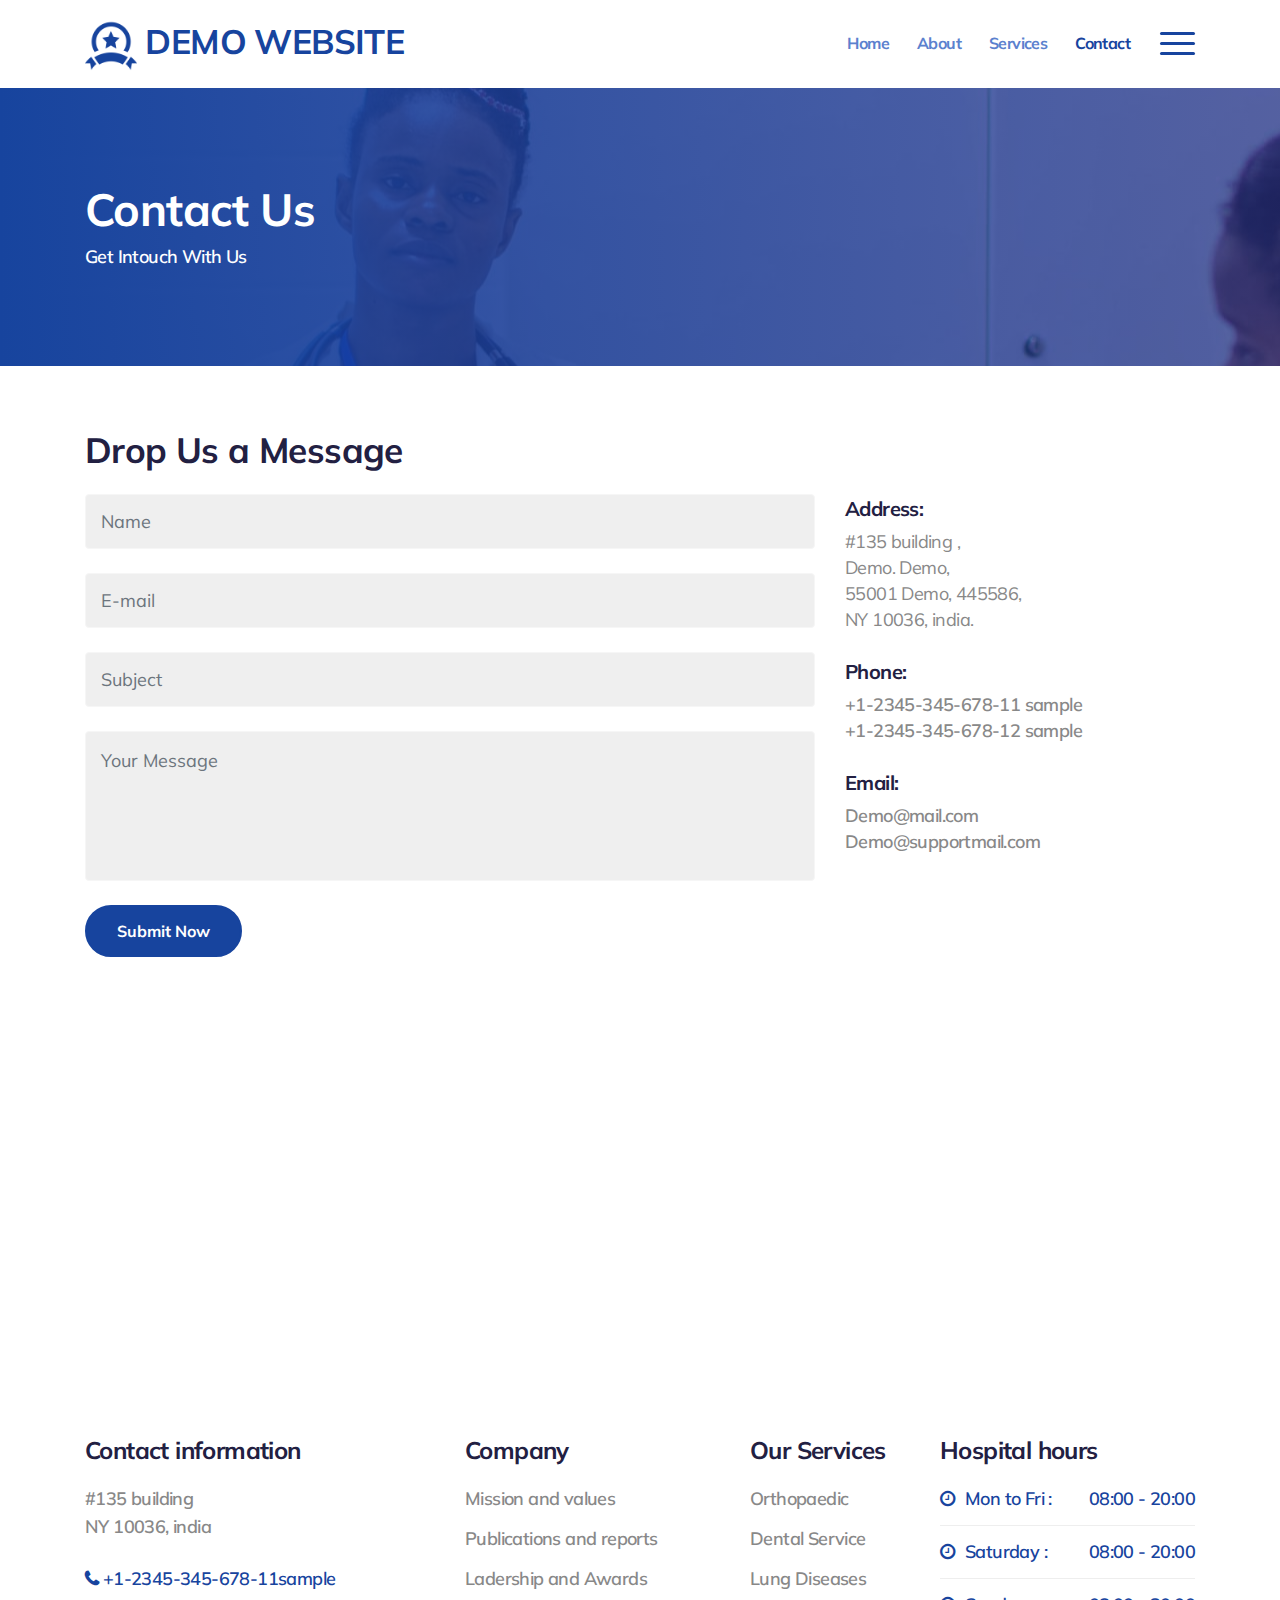
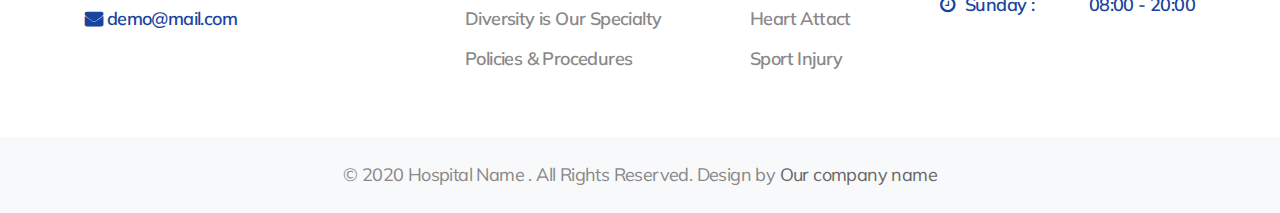
==== contact.html @ 4cc4cac2 "first commit" ====
<!--
Techzniczone-Demo
-->
<!doctype html>
<html lang="en">

<head>
  <!-- Required meta tags -->
  <meta charset="utf-8">
  <meta name="viewport" content="width=device-width, initial-scale=1, shrink-to-fit=no">

  <title>-Demo</title>

  <link href="https://fonts.googleapis.com/css?family=Muli:400,600,700&display=swap" rel="stylesheet">

  <!-- Template CSS -->
  <link rel="stylesheet" href="assets/css/style-starter.css">
</head>

<body>
  <section class="w3l-bootstrap-header">
    <nav class="navbar navbar-expand-md navbar-light py-3">
      <div class="container">
        <a class="navbar-brand" href="index.html"><img src="assets/images/award.png" class="img-fluid" width="52px">
          DEMO WEBSITE</a>
        <!-- if logo is image enable this   
    <a class="navbar-brand" href="#index.html">
        <img src="image-path" alt="Your logo" title="Your logo" style="height:35px;" />
    </a> -->
        <button class="navbar-toggler" type="button" data-toggle="collapse" data-target="#navbarSupportedContent"
          aria-controls="navbarSupportedContent" aria-expanded="false" aria-label="Toggle navigation">
          Menu
        </button>

        <div class="collapse navbar-collapse" id="navbarSupportedContent">
          <ul class="navbar-nav ml-auto">
            <li class="nav-item">
              <a class="nav-link" href="index.html">Home</a>
            </li>
            <li class="nav-item">
              <a class="nav-link" href="about.html">About</a>
            </li>
            <li class="nav-item">
              <a class="nav-link" href="services.html">Services</a>
            </li>
            <li class="nav-item active">
              <a class="nav-link" href="contact.html">Contact</a>
            </li>
          </ul>
        </div>
        <a href="#domain" class="domain ml-3" data-toggle="modal" data-target="#DomainModal">
          <div class="hamburger1">
            <div></div>
            <div></div>
            <div></div>
          </div>
        </a>
      </div>
    </nav>
  </section>


  <!-- Domain Modal -->
  <div class="modal right fade" id="DomainModal" tabindex="-1" role="dialog" aria-labelledby="DomainModalLabel2">
    <div class="modal-dialog" role="document">
      <div class="modal-content">

        <button type="button" class="close" data-dismiss="modal" aria-label="Close"><span
            aria-hidden="true">&times;</span></button>

        <div class="modal-body">
          <div class="modal__content">
            <h2 class="logo"><img src="assets/images/award.png" class="img-fluid"> Techzniczone</h2>
            <!-- if logo is image enable this   
          <h2 class="logo">
            <img src="image-path" alt="Your logo" title="Your logo" style="height:35px;" />
          </h2> -->
            <p class="mt-md-3 mt-2"> demo text Lorem ipsum dolor sit amet, elit. Eos expedita ipsam at
              fugiat
              ab.
            </p>
            <div class="widget-menu-items mt-sm-5 mt-4">
              <h5 class="widget-title">Menu Items</h5>
              <nav class="navbar p-0">
                <ul class="navbar-nav">
                  <li class="nav-item">
                    <a class="nav-link" href="index.html">Home</a>
                  </li>
                  <li class="nav-item">
                    <a class="nav-link" href="about.html">About</a>
                  </li>
                  <li class="nav-item">
                    <a class="nav-link" href="services.html">Services</a>
                  </li>
                  <li class="nav-item active">
                    <a class="nav-link" href="contact.html">Contact</a>
                  </li>
                </ul>
              </nav>
            </div>
            <div class="widget-social-icons mt-sm-5 mt-4">
              <h5 class="widget-title">Contact Us</h5>
              <ul class="icon-rounded address">
                <li>
                  <p> #135 building <br>NY 10036, banglore, india</p>
                </li>
                <li class="mt-3">
                  <p><span class="fa fa-phone"></span> <a href="tel:+404-11-22-89">+1-2345-345-678-11 sample</a></p>
                </li>
                <li class="mt-2">
                  <p><span class="fa fa-envelope"></span> <a href="mailto:medpillhospital@mail.com">Demo@mail.com</a>
                  </p>
                </li>
                <li class="top_li1 mt-2">
                  <p><span class="fa fa-clock-o"></span> <a href="mailto:medpillhospital@mail.com">Mon - Sun 09:00 -
                      21:00
                    </a></p>
                </li>
              </ul>
            </div>
            <div class="widget-social-icons mt-sm-5 mt-4">
              <h5 class="widget-title">Follow Us</h5>
              <ul class="icon-rounded">
                <li><a class="social-link twitter" href="#url" target="_blank"><i class="fa fa-twitter"></i></a></li>
                <li><a class="social-link linkedin" href="#url" target="_blank"><i class="fa fa-linkedin"></i></a></li>
                <li><a class="social-link tumblr" href="#url" target="_blank"><i class="fa fa-tumblr"></i></a></li>
              </ul>
            </div>


          </div>
        </div>
      </div>
      <!-- //modal-content -->
    </div>
    <!-- //modal-dialog -->
  </div>
  <!-- //Domain modal -->
  <section class="w3l-about-breadcrumb">
    <div class="breadcrumb-bg breadcrumb-bg-contact py-5">
      <div class="container py-lg-5 py-md-3">
        <h2>Contact Us</h2>
        <p>Get Intouch with us</p>
      </div>
    </div>
  </section>
  <!-- Contact section -->
  <section class="w3l-contact py-5" id="contact">
    <div class="container py-lg-3">
      <h3 class="title mb-4">Drop Us a Message</h3>
      <div class="row">
        <div class="col-md-8 contact-form">
          <form action="https://sendmail.w3layouts.com/submitForm" method="post">
            <input type="text" class="form-control" name="w3lName" placeholder="Name" /><br />
            <input type="email" class="form-control" name="w3lSender" placeholder="E-mail" /><br />
            <input type="text" class="form-control" name="w3lSubject" placeholder="Subject" /><br />
            <textarea class="form-control" name="w3lMessage" placeholder="Your Message"
              style="height:150px;"></textarea><br />
            <div class="">
              <button class="btn btn-primary btn-style" type="submit">Submit now</button>
            </div>
          </form>
        </div>
        <div class="col-md-4 mt-md-0 mt-5 w3-contact-address">
          <b>Address:</b>
          <p>#135 building ,</p>
          <p>Demo. Demo,</p>
          <p>55001 Demo, 445586,</p>
          <p>NY 10036, india.</p>
          <br />
          <b>Phone:</b>
          <p><a href="tel: +1-2345-345-678-11"> +1-2345-345-678-11 sample</a></p>
          <p><a href="tel:+ +1-2345-345-678-12"> +1-2345-345-678-12 sample</a></p>
          <br />
          <b>Email:</b>
          <p><a href="mailto:medpillhospital@mail.com">Demo@mail.com</a></p>
          <p><a href="mailto:medpill@supportmail.com">Demo@supportmail.com</a></p>
        </div>
      </div>
    </div>
  </section>
  <!-- //Contact section -->

  <!-- map -->
  <div class="map">
    <iframe
      src="https://www.google.com/maps/embed?pb=!1m18!1m12!1m3!1d497698.6600798865!2d77.35073573336324!3d12.954517008640543!2m3!1f0!2f0!3f0!3m2!1i1024!2i768!4f13.1!3m3!1m2!1s0x3bae1670c9b44e6d%3A0xf8dfc3e8517e4fe0!2sBengaluru%2C%20Karnataka!5e0!3m2!1sen!2sin!4v1625368508236!5m2!1sen!2sin"
      frameborder="0" style="border:0;" allowfullscreen=""></iframe>
  </div>
  <!-- //map -->
  <!-- footer-28 block -->
  <section class="w3l-medpill-footer ">
    <footer class="footer-28">
      <div class="footer-bg-layer">
        <div class="container py-lg-3">
          <div class="row footer-top-28">
            <div class="col-lg-4 col-md-6 col-sm-7 footer-list-28 mt-sm-5 mt-4">
              <h6 class="footer-title-28">Contact information</h6>
              <ul class="address">
                <li>
                  <p> #135 building <br>NY 10036, india</p>
                </li>
                <li class="mt-4">
                  <p><span class="fa fa-phone"></span> <a href="tel:+404-11-22-89">+1-2345-345-678-11sample</a></p>
                </li>
                <li>
                  <p><span class="fa fa-envelope"></span> <a href="mailto:medpillhospital@mail.com">demo@mail.com</a>
                  </p>
                </li>
              </ul>
            </div>
            <div class="col-lg-3 col-md-6 col-sm-5 footer-list-28 mt-sm-5 mt-4">
              <h6 class="footer-title-28">Company</h6>
              <ul>
                <li><a href="#url">Mission and values</a></li>
                <li><a href="#url">Publications and reports</a></li>
                <li><a href="#url">Ladership and Awards</a></li>
                <li><a href="#url">Diversity is Our Specialty</a></li>
                <li><a href="#url">Policies & Procedures</a></li>
              </ul>
            </div>
            <div class="col-lg-2 col-md-6 col-sm-4 footer-list-28 mt-sm-5 mt-4">
              <h6 class="footer-title-28">Our Services</h6>
              <ul>
                <li><a href="#url">Orthopaedic</a></li>
                <li><a href="#url">Dental Service</a></li>
                <li><a href="#url">Lung Diseases</a></li>
                <li><a href="#url">Heart Attact</a></li>
                <li><a href="#url">Sport Injury</a></li>
              </ul>
            </div>
            <div class="col-lg-3 col-md-6 col-sm-8 footer-list-28 mt-sm-5 mt-4">
              <h6 class="footer-title-28">Hospital hours</h6>
              <ul class="timing mb-lg-4">
                <li><a href="#URL"><span class="fa fa-clock-o"></span>Mon to Fri : <span>08:00 - 20:00</span></a></li>
                <li><a href="#URL"><span class="fa fa-clock-o"></span>Saturday : <span>08:00 - 20:00</span></a></li>
                <li><a href="#URL"><span class="fa fa-clock-o"></span>Sunday : <span>08:00 - 20:00</span></a></li>
              </ul>
            </div>
          </div>
        </div>
      </div>
      <div class="midd-footer-28 align-center py-lg-4 py-3 mt-md-5 mt-3">
        <div class="container">
          <p class="copy-footer-28 text-center"> &copy; 2020 Hospital Name . All Rights Reserved. Design by <a
              href="https://w3layouts.com/">Our company name</a></p>
        </div>
      </div>
      </div>
    </footer>

    <!-- move top -->
    <button onclick="topFunction()" id="movetop" title="Go to top">
      &#10548;
    </button>
    <script>
      // When the user scrolls down 20px from the top of the document, show the button
      window.onscroll = function () {
        scrollFunction()
      };

      function scrollFunction() {
        if (document.body.scrollTop > 20 || document.documentElement.scrollTop > 20) {
          document.getElementById("movetop").style.display = "block";
        } else {
          document.getElementById("movetop").style.display = "none";
        }
      }

      // When the user clicks on the button, scroll to the top of the document
      function topFunction() {
        document.body.scrollTop = 0;
        document.documentElement.scrollTop = 0;
      }
    </script>
    <!-- /move top -->

    <script src="assets/js/jquery-3.3.1.min.js"></script>

    <script src="assets/js/green-audio-player.js"></script>

    <script>
      document.addEventListener('DOMContentLoaded', function () {
        new GreenAudioPlayer('.ready-player-1', { stopOthersOnPlay: true });
      });
    </script>

    <!-- video popup -->
    <script>
      $('#notify').change(function () {
        if ($('#notify').is("Active")) {
          $('body').css('overflow', 'hidden');
        } else {
          $('body').css('overflow', 'auto');
        }
      });
    </script>
    <!-- //video popup -->

    <script src="assets/js/owl.carousel.js"></script>
    <!-- script for banner slider-->
    <script>
      $(document).ready(function () {
        $('.owl-one').owlCarousel({
          loop: true,
          margin: 0,
          nav: false,
          responsiveClass: true,
          autoplay: false,
          autoplayTimeout: 5000,
          autoplaySpeed: 1000,
          autoplayHoverPause: false,
          responsive: {
            0: {
              items: 1,
              nav: false
            },
            480: {
              items: 1,
              nav: false
            },
            667: {
              items: 1,
              nav: true
            },
            1000: {
              items: 1,
              nav: true
            }
          }
        })
      })
    </script>
    <!-- //script -->

    <!-- disable body scroll which navbar is in active -->
    <script>
      $(function () {
        $('.navbar-toggler').click(function () {
          $('body').toggleClass('noscroll');
        })
      });
    </script>
    <!-- disable body scroll which navbar is in active -->

    <script src="assets/js/bootstrap.min.js"></script>

</body>

</html>
---- assets/css/style-starter.css ----
@charset "UTF-8";
/*--
techzniczone-demo
--*/
/*!
 * Bootstrap v4.4.1 (https://getbootstrap.com/)
 * Copyright 2011-2019 The Bootstrap Authors
 * Copyright 2011-2019 Twitter, Inc.
 * Licensed under MIT (https://github.com/twbs/bootstrap/blob/master/LICENSE)
 */
:root {
  --blue: #007bff;
  --indigo: #6610f2;
  --purple: #6f42c1;
  --pink: #e83e8c;
  --red: #dc3545;
  --orange: #fd7e14;
  --yellow: #ffc107;
  --green: #28a745;
  --teal: #20c997;
  --cyan: #17a2b8;
  --white: #fff;
  --gray: #6c757d;
  --gray-dark: #343a40;
  --primary: #17449e;
  --secondary: #fff;
  --success: #28a745;
  --info: #17a2b8;
  --warning: #ffc107;
  --danger: #dc3545;
  --light: #f8f9fa;
  --dark: #343a40;
  --breakpoint-xs: 0;
  --breakpoint-sm: 576px;
  --breakpoint-md: 768px;
  --breakpoint-lg: 992px;
  --breakpoint-xl: 1200px;
  --font-family-sans-serif: -apple-system, BlinkMacSystemFont, "Segoe UI", Roboto, "Helvetica Neue", Arial, "Noto Sans", sans-serif, "Apple Color Emoji", "Segoe UI Emoji", "Segoe UI Symbol", "Noto Color Emoji";
  --font-family-monospace: SFMono-Regular, Menlo, Monaco, Consolas, "Liberation Mono", "Courier New", monospace; }

*,
*::before,
*::after {
  box-sizing: border-box; }

html {
  font-family: sans-serif;
  line-height: 1.15;
  -webkit-text-size-adjust: 100%;
  -webkit-tap-highlight-color: rgba(0, 0, 0, 0); }

article, aside, figcaption, figure, footer, header, hgroup, main, nav, section {
  display: block; }

body {
  margin: 0;
  font-family: -apple-system, BlinkMacSystemFont, "Segoe UI", Roboto, "Helvetica Neue", Arial, "Noto Sans", sans-serif, "Apple Color Emoji", "Segoe UI Emoji", "Segoe UI Symbol", "Noto Color Emoji";
  font-size: 1rem;
  font-weight: 400;
  line-height: 1.5;
  color: #212529;
  text-align: left;
  background-color: #fff; }

[tabindex="-1"]:focus:not(:focus-visible) {
  outline: 0 !important; }

hr {
  box-sizing: content-box;
  height: 0;
  overflow: visible; }

h1, h2, h3, h4, h5, h6 {
  margin-top: 0;
  margin-bottom: 0.5rem; }

p {
  margin-top: 0;
  margin-bottom: 1rem; }

abbr[title],
abbr[data-original-title] {
  text-decoration: underline;
  -webkit-text-decoration: underline dotted;
          text-decoration: underline dotted;
  cursor: help;
  border-bottom: 0;
  -webkit-text-decoration-skip-ink: none;
          text-decoration-skip-ink: none; }

address {
  margin-bottom: 1rem;
  font-style: normal;
  line-height: inherit; }

ol,
ul,
dl {
  margin-top: 0;
  margin-bottom: 1rem; }

ol ol,
ul ul,
ol ul,
ul ol {
  margin-bottom: 0; }

dt {
  font-weight: 700; }

dd {
  margin-bottom: .5rem;
  margin-left: 0; }

blockquote {
  margin: 0 0 1rem; }

b,
strong {
  font-weight: bolder; }

small {
  font-size: 80%; }

sub,
sup {
  position: relative;
  font-size: 75%;
  line-height: 0;
  vertical-align: baseline; }

sub {
  bottom: -.25em; }

sup {
  top: -.5em; }

a {
  color: #17449e;
  text-decoration: none;
  background-color: transparent; }
  a:hover {
    color: #0d275b;
    text-decoration: underline; }

a:not([href]) {
  color: inherit;
  text-decoration: none; }
  a:not([href]):hover {
    color: inherit;
    text-decoration: none; }

pre,
code,
kbd,
samp {
  font-family: SFMono-Regular, Menlo, Monaco, Consolas, "Liberation Mono", "Courier New", monospace;
  font-size: 1em; }

pre {
  margin-top: 0;
  margin-bottom: 1rem;
  overflow: auto; }

figure {
  margin: 0 0 1rem; }

img {
  vertical-align: middle;
  border-style: none; }

svg {
  overflow: hidden;
  vertical-align: middle; }

table {
  border-collapse: collapse; }

caption {
  padding-top: 0.75rem;
  padding-bottom: 0.75rem;
  color: #6c757d;
  text-align: left;
  caption-side: bottom; }

th {
  text-align: inherit; }

label {
  display: inline-block;
  margin-bottom: 0.5rem; }

button {
  border-radius: 0; }

button:focus {
  outline: 1px dotted;
  outline: 5px auto -webkit-focus-ring-color; }

input,
button,
select,
optgroup,
textarea {
  margin: 0;
  font-family: inherit;
  font-size: inherit;
  line-height: inherit; }

button,
input {
  overflow: visible; }

button,
select {
  text-transform: none; }

select {
  word-wrap: normal; }

button,
[type="button"],
[type="reset"],
[type="submit"] {
  -webkit-appearance: button; }

button:not(:disabled),
[type="button"]:not(:disabled),
[type="reset"]:not(:disabled),
[type="submit"]:not(:disabled) {
  cursor: pointer; }

button::-moz-focus-inner,
[type="button"]::-moz-focus-inner,
[type="reset"]::-moz-focus-inner,
[type="submit"]::-moz-focus-inner {
  padding: 0;
  border-style: none; }

input[type="radio"],
input[type="checkbox"] {
  box-sizing: border-box;
  padding: 0; }

input[type="date"],
input[type="time"],
input[type="datetime-local"],
input[type="month"] {
  -webkit-appearance: listbox; }

textarea {
  overflow: auto;
  resize: vertical; }

fieldset {
  min-width: 0;
  padding: 0;
  margin: 0;
  border: 0; }

legend {
  display: block;
  width: 100%;
  max-width: 100%;
  padding: 0;
  margin-bottom: .5rem;
  font-size: 1.5rem;
  line-height: inherit;
  color: inherit;
  white-space: normal; }
  @media (max-width: 1200px) {
    legend {
      font-size: calc(1.275rem + 0.3vw) ; } }

progress {
  vertical-align: baseline; }

[type="number"]::-webkit-inner-spin-button,
[type="number"]::-webkit-outer-spin-button {
  height: auto; }

[type="search"] {
  outline-offset: -2px;
  -webkit-appearance: none; }

[type="search"]::-webkit-search-decoration {
  -webkit-appearance: none; }

::-webkit-file-upload-button {
  font: inherit;
  -webkit-appearance: button; }

output {
  display: inline-block; }

summary {
  display: list-item;
  cursor: pointer; }

template {
  display: none; }

[hidden] {
  display: none !important; }

h1, h2, h3, h4, h5, h6,
.h1, .h2, .h3, .h4, .h5, .h6 {
  margin-bottom: 0.5rem;
  font-weight: 500;
  line-height: 1.2; }

h1, .h1 {
  font-size: 2.5rem; }
  @media (max-width: 1200px) {
    h1, .h1 {
      font-size: calc(1.375rem + 1.5vw) ; } }

h2, .h2 {
  font-size: 2rem; }
  @media (max-width: 1200px) {
    h2, .h2 {
      font-size: calc(1.325rem + 0.9vw) ; } }

h3, .h3 {
  font-size: 1.75rem; }
  @media (max-width: 1200px) {
    h3, .h3 {
      font-size: calc(1.3rem + 0.6vw) ; } }

h4, .h4 {
  font-size: 1.5rem; }
  @media (max-width: 1200px) {
    h4, .h4 {
      font-size: calc(1.275rem + 0.3vw) ; } }

h5, .h5 {
  font-size: 1.25rem; }

h6, .h6 {
  font-size: 1rem; }

.lead {
  font-size: 1.25rem;
  font-weight: 300; }

.display-1 {
  font-size: 6rem;
  font-weight: 300;
  line-height: 1.2; }
  @media (max-width: 1200px) {
    .display-1 {
      font-size: calc(1.725rem + 5.7vw) ; } }

.display-2 {
  font-size: 5.5rem;
  font-weight: 300;
  line-height: 1.2; }
  @media (max-width: 1200px) {
    .display-2 {
      font-size: calc(1.675rem + 5.1vw) ; } }

.display-3 {
  font-size: 4.5rem;
  font-weight: 300;
  line-height: 1.2; }
  @media (max-width: 1200px) {
    .display-3 {
      font-size: calc(1.575rem + 3.9vw) ; } }

.display-4 {
  font-size: 3.5rem;
  font-weight: 300;
  line-height: 1.2; }
  @media (max-width: 1200px) {
    .display-4 {
      font-size: calc(1.475rem + 2.7vw) ; } }

hr {
  margin-top: 1rem;
  margin-bottom: 1rem;
  border: 0;
  border-top: 1px solid rgba(0, 0, 0, 0.1); }

small,
.small {
  font-size: 80%;
  font-weight: 400; }

mark,
.mark {
  padding: 0.2em;
  background-color: #fcf8e3; }

.list-unstyled {
  padding-left: 0;
  list-style: none; }

.list-inline {
  padding-left: 0;
  list-style: none; }

.list-inline-item {
  display: inline-block; }
  .list-inline-item:not(:last-child) {
    margin-right: 0.5rem; }

.initialism {
  font-size: 90%;
  text-transform: uppercase; }

.blockquote {
  margin-bottom: 1rem;
  font-size: 1.25rem; }

.blockquote-footer {
  display: block;
  font-size: 80%;
  color: #6c757d; }
  .blockquote-footer::before {
    content: "\2014\00A0"; }

.img-fluid {
  max-width: 100%;
  height: auto; }

.img-thumbnail {
  padding: 0.25rem;
  background-color: #fff;
  border: 1px solid #dee2e6;
  border-radius: 0.25rem;
  max-width: 100%;
  height: auto; }

.figure {
  display: inline-block; }

.figure-img {
  margin-bottom: 0.5rem;
  line-height: 1; }

.figure-caption {
  font-size: 90%;
  color: #6c757d; }

code {
  font-size: 87.5%;
  color: #e83e8c;
  word-wrap: break-word; }
  a > code {
    color: inherit; }

kbd {
  padding: 0.2rem 0.4rem;
  font-size: 87.5%;
  color: #fff;
  background-color: #212529;
  border-radius: 0.2rem; }
  kbd kbd {
    padding: 0;
    font-size: 100%;
    font-weight: 700; }

pre {
  display: block;
  font-size: 87.5%;
  color: #212529; }
  pre code {
    font-size: inherit;
    color: inherit;
    word-break: normal; }

.pre-scrollable {
  max-height: 340px;
  overflow-y: scroll; }

.container {
  width: 100%;
  padding-right: 15px;
  padding-left: 15px;
  margin-right: auto;
  margin-left: auto; }
  @media (min-width: 576px) {
    .container {
      max-width: 540px; } }
  @media (min-width: 768px) {
    .container {
      max-width: 720px; } }
  @media (min-width: 992px) {
    .container {
      max-width: 960px; } }
  @media (min-width: 1200px) {
    .container {
      max-width: 1140px; } }

.container-fluid, .container-sm, .container-md, .container-lg, .container-xl {
  width: 100%;
  padding-right: 15px;
  padding-left: 15px;
  margin-right: auto;
  margin-left: auto; }

@media (min-width: 576px) {
  .container, .container-sm {
    max-width: 540px; } }

@media (min-width: 768px) {
  .container, .container-sm, .container-md {
    max-width: 720px; } }

@media (min-width: 992px) {
  .container, .container-sm, .container-md, .container-lg {
    max-width: 960px; } }

@media (min-width: 1200px) {
  .container, .container-sm, .container-md, .container-lg, .container-xl {
    max-width: 1140px; } }

.row {
  display: flex;
  flex-wrap: wrap;
  margin-right: -15px;
  margin-left: -15px; }

.no-gutters {
  margin-right: 0;
  margin-left: 0; }
  .no-gutters > .col,
  .no-gutters > [class*="col-"] {
    padding-right: 0;
    padding-left: 0; }

.col-1, .col-2, .col-3, .col-4, .col-5, .col-6, .col-7, .col-8, .col-9, .col-10, .col-11, .col-12, .col,
.col-auto, .col-sm-1, .col-sm-2, .col-sm-3, .col-sm-4, .col-sm-5, .col-sm-6, .col-sm-7, .col-sm-8, .col-sm-9, .col-sm-10, .col-sm-11, .col-sm-12, .col-sm,
.col-sm-auto, .col-md-1, .col-md-2, .col-md-3, .col-md-4, .col-md-5, .col-md-6, .col-md-7, .col-md-8, .col-md-9, .col-md-10, .col-md-11, .col-md-12, .col-md,
.col-md-auto, .col-lg-1, .col-lg-2, .col-lg-3, .col-lg-4, .col-lg-5, .col-lg-6, .col-lg-7, .col-lg-8, .col-lg-9, .col-lg-10, .col-lg-11, .col-lg-12, .col-lg,
.col-lg-auto, .col-xl-1, .col-xl-2, .col-xl-3, .col-xl-4, .col-xl-5, .col-xl-6, .col-xl-7, .col-xl-8, .col-xl-9, .col-xl-10, .col-xl-11, .col-xl-12, .col-xl,
.col-xl-auto {
  position: relative;
  width: 100%;
  padding-right: 15px;
  padding-left: 15px; }

.col {
  flex-basis: 0;
  flex-grow: 1;
  max-width: 100%; }

.row-cols-1 > * {
  flex: 0 0 100%;
  max-width: 100%; }

.row-cols-2 > * {
  flex: 0 0 50%;
  max-width: 50%; }

.row-cols-3 > * {
  flex: 0 0 33.33333%;
  max-width: 33.33333%; }

.row-cols-4 > * {
  flex: 0 0 25%;
  max-width: 25%; }

.row-cols-5 > * {
  flex: 0 0 20%;
  max-width: 20%; }

.row-cols-6 > * {
  flex: 0 0 16.66667%;
  max-width: 16.66667%; }

.col-auto {
  flex: 0 0 auto;
  width: auto;
  max-width: 100%; }

.col-1 {
  flex: 0 0 8.33333%;
  max-width: 8.33333%; }

.col-2 {
  flex: 0 0 16.66667%;
  max-width: 16.66667%; }

.col-3 {
  flex: 0 0 25%;
  max-width: 25%; }

.col-4 {
  flex: 0 0 33.33333%;
  max-width: 33.33333%; }

.col-5 {
  flex: 0 0 41.66667%;
  max-width: 41.66667%; }

.col-6 {
  flex: 0 0 50%;
  max-width: 50%; }

.col-7 {
  flex: 0 0 58.33333%;
  max-width: 58.33333%; }

.col-8 {
  flex: 0 0 66.66667%;
  max-width: 66.66667%; }

.col-9 {
  flex: 0 0 75%;
  max-width: 75%; }

.col-10 {
  flex: 0 0 83.33333%;
  max-width: 83.33333%; }

.col-11 {
  flex: 0 0 91.66667%;
  max-width: 91.66667%; }

.col-12 {
  flex: 0 0 100%;
  max-width: 100%; }

.order-first {
  order: -1; }

.order-last {
  order: 13; }

.order-0 {
  order: 0; }

.order-1 {
  order: 1; }

.order-2 {
  order: 2; }

.order-3 {
  order: 3; }

.order-4 {
  order: 4; }

.order-5 {
  order: 5; }

.order-6 {
  order: 6; }

.order-7 {
  order: 7; }

.order-8 {
  order: 8; }

.order-9 {
  order: 9; }

.order-10 {
  order: 10; }

.order-11 {
  order: 11; }

.order-12 {
  order: 12; }

.offset-1 {
  margin-left: 8.33333%; }

.offset-2 {
  margin-left: 16.66667%; }

.offset-3 {
  margin-left: 25%; }

.offset-4 {
  margin-left: 33.33333%; }

.offset-5 {
  margin-left: 41.66667%; }

.offset-6 {
  margin-left: 50%; }

.offset-7 {
  margin-left: 58.33333%; }

.offset-8 {
  margin-left: 66.66667%; }

.offset-9 {
  margin-left: 75%; }

.offset-10 {
  margin-left: 83.33333%; }

.offset-11 {
  margin-left: 91.66667%; }

@media (min-width: 576px) {
  .col-sm {
    flex-basis: 0;
    flex-grow: 1;
    max-width: 100%; }
  .row-cols-sm-1 > * {
    flex: 0 0 100%;
    max-width: 100%; }
  .row-cols-sm-2 > * {
    flex: 0 0 50%;
    max-width: 50%; }
  .row-cols-sm-3 > * {
    flex: 0 0 33.33333%;
    max-width: 33.33333%; }
  .row-cols-sm-4 > * {
    flex: 0 0 25%;
    max-width: 25%; }
  .row-cols-sm-5 > * {
    flex: 0 0 20%;
    max-width: 20%; }
  .row-cols-sm-6 > * {
    flex: 0 0 16.66667%;
    max-width: 16.66667%; }
  .col-sm-auto {
    flex: 0 0 auto;
    width: auto;
    max-width: 100%; }
  .col-sm-1 {
    flex: 0 0 8.33333%;
    max-width: 8.33333%; }
  .col-sm-2 {
    flex: 0 0 16.66667%;
    max-width: 16.66667%; }
  .col-sm-3 {
    flex: 0 0 25%;
    max-width: 25%; }
  .col-sm-4 {
    flex: 0 0 33.33333%;
    max-width: 33.33333%; }
  .col-sm-5 {
    flex: 0 0 41.66667%;
    max-width: 41.66667%; }
  .col-sm-6 {
    flex: 0 0 50%;
    max-width: 50%; }
  .col-sm-7 {
    flex: 0 0 58.33333%;
    max-width: 58.33333%; }
  .col-sm-8 {
    flex: 0 0 66.66667%;
    max-width: 66.66667%; }
  .col-sm-9 {
    flex: 0 0 75%;
    max-width: 75%; }
  .col-sm-10 {
    flex: 0 0 83.33333%;
    max-width: 83.33333%; }
  .col-sm-11 {
    flex: 0 0 91.66667%;
    max-width: 91.66667%; }
  .col-sm-12 {
    flex: 0 0 100%;
    max-width: 100%; }
  .order-sm-first {
    order: -1; }
  .order-sm-last {
    order: 13; }
  .order-sm-0 {
    order: 0; }
  .order-sm-1 {
    order: 1; }
  .order-sm-2 {
    order: 2; }
  .order-sm-3 {
    order: 3; }
  .order-sm-4 {
    order: 4; }
  .order-sm-5 {
    order: 5; }
  .order-sm-6 {
    order: 6; }
  .order-sm-7 {
    order: 7; }
  .order-sm-8 {
    order: 8; }
  .order-sm-9 {
    order: 9; }
  .order-sm-10 {
    order: 10; }
  .order-sm-11 {
    order: 11; }
  .order-sm-12 {
    order: 12; }
  .offset-sm-0 {
    margin-left: 0; }
  .offset-sm-1 {
    margin-left: 8.33333%; }
  .offset-sm-2 {
    margin-left: 16.66667%; }
  .offset-sm-3 {
    margin-left: 25%; }
  .offset-sm-4 {
    margin-left: 33.33333%; }
  .offset-sm-5 {
    margin-left: 41.66667%; }
  .offset-sm-6 {
    margin-left: 50%; }
  .offset-sm-7 {
    margin-left: 58.33333%; }
  .offset-sm-8 {
    margin-left: 66.66667%; }
  .offset-sm-9 {
    margin-left: 75%; }
  .offset-sm-10 {
    margin-left: 83.33333%; }
  .offset-sm-11 {
    margin-left: 91.66667%; } }

@media (min-width: 768px) {
  .col-md {
    flex-basis: 0;
    flex-grow: 1;
    max-width: 100%; }
  .row-cols-md-1 > * {
    flex: 0 0 100%;
    max-width: 100%; }
  .row-cols-md-2 > * {
    flex: 0 0 50%;
    max-width: 50%; }
  .row-cols-md-3 > * {
    flex: 0 0 33.33333%;
    max-width: 33.33333%; }
  .row-cols-md-4 > * {
    flex: 0 0 25%;
    max-width: 25%; }
  .row-cols-md-5 > * {
    flex: 0 0 20%;
    max-width: 20%; }
  .row-cols-md-6 > * {
    flex: 0 0 16.66667%;
    max-width: 16.66667%; }
  .col-md-auto {
    flex: 0 0 auto;
    width: auto;
    max-width: 100%; }
  .col-md-1 {
    flex: 0 0 8.33333%;
    max-width: 8.33333%; }
  .col-md-2 {
    flex: 0 0 16.66667%;
    max-width: 16.66667%; }
  .col-md-3 {
    flex: 0 0 25%;
    max-width: 25%; }
  .col-md-4 {
    flex: 0 0 33.33333%;
    max-width: 33.33333%; }
  .col-md-5 {
    flex: 0 0 41.66667%;
    max-width: 41.66667%; }
  .col-md-6 {
    flex: 0 0 50%;
    max-width: 50%; }
  .col-md-7 {
    flex: 0 0 58.33333%;
    max-width: 58.33333%; }
  .col-md-8 {
    flex: 0 0 66.66667%;
    max-width: 66.66667%; }
  .col-md-9 {
    flex: 0 0 75%;
    max-width: 75%; }
  .col-md-10 {
    flex: 0 0 83.33333%;
    max-width: 83.33333%; }
  .col-md-11 {
    flex: 0 0 91.66667%;
    max-width: 91.66667%; }
  .col-md-12 {
    flex: 0 0 100%;
    max-width: 100%; }
  .order-md-first {
    order: -1; }
  .order-md-last {
    order: 13; }
  .order-md-0 {
    order: 0; }
  .order-md-1 {
    order: 1; }
  .order-md-2 {
    order: 2; }
  .order-md-3 {
    order: 3; }
  .order-md-4 {
    order: 4; }
  .order-md-5 {
    order: 5; }
  .order-md-6 {
    order: 6; }
  .order-md-7 {
    order: 7; }
  .order-md-8 {
    order: 8; }
  .order-md-9 {
    order: 9; }
  .order-md-10 {
    order: 10; }
  .order-md-11 {
    order: 11; }
  .order-md-12 {
    order: 12; }
  .offset-md-0 {
    margin-left: 0; }
  .offset-md-1 {
    margin-left: 8.33333%; }
  .offset-md-2 {
    margin-left: 16.66667%; }
  .offset-md-3 {
    margin-left: 25%; }
  .offset-md-4 {
    margin-left: 33.33333%; }
  .offset-md-5 {
    margin-left: 41.66667%; }
  .offset-md-6 {
    margin-left: 50%; }
  .offset-md-7 {
    margin-left: 58.33333%; }
  .offset-md-8 {
    margin-left: 66.66667%; }
  .offset-md-9 {
    margin-left: 75%; }
  .offset-md-10 {
    margin-left: 83.33333%; }
  .offset-md-11 {
    margin-left: 91.66667%; } }

@media (min-width: 992px) {
  .col-lg {
    flex-basis: 0;
    flex-grow: 1;
    max-width: 100%; }
  .row-cols-lg-1 > * {
    flex: 0 0 100%;
    max-width: 100%; }
  .row-cols-lg-2 > * {
    flex: 0 0 50%;
    max-width: 50%; }
  .row-cols-lg-3 > * {
    flex: 0 0 33.33333%;
    max-width: 33.33333%; }
  .row-cols-lg-4 > * {
    flex: 0 0 25%;
    max-width: 25%; }
  .row-cols-lg-5 > * {
    flex: 0 0 20%;
    max-width: 20%; }
  .row-cols-lg-6 > * {
    flex: 0 0 16.66667%;
    max-width: 16.66667%; }
  .col-lg-auto {
    flex: 0 0 auto;
    width: auto;
    max-width: 100%; }
  .col-lg-1 {
    flex: 0 0 8.33333%;
    max-width: 8.33333%; }
  .col-lg-2 {
    flex: 0 0 16.66667%;
    max-width: 16.66667%; }
  .col-lg-3 {
    flex: 0 0 25%;
    max-width: 25%; }
  .col-lg-4 {
    flex: 0 0 33.33333%;
    max-width: 33.33333%; }
  .col-lg-5 {
    flex: 0 0 41.66667%;
    max-width: 41.66667%; }
  .col-lg-6 {
    flex: 0 0 50%;
    max-width: 50%; }
  .col-lg-7 {
    flex: 0 0 58.33333%;
    max-width: 58.33333%; }
  .col-lg-8 {
    flex: 0 0 66.66667%;
    max-width: 66.66667%; }
  .col-lg-9 {
    flex: 0 0 75%;
    max-width: 75%; }
  .col-lg-10 {
    flex: 0 0 83.33333%;
    max-width: 83.33333%; }
  .col-lg-11 {
    flex: 0 0 91.66667%;
    max-width: 91.66667%; }
  .col-lg-12 {
    flex: 0 0 100%;
    max-width: 100%; }
  .order-lg-first {
    order: -1; }
  .order-lg-last {
    order: 13; }
  .order-lg-0 {
    order: 0; }
  .order-lg-1 {
    order: 1; }
  .order-lg-2 {
    order: 2; }
  .order-lg-3 {
    order: 3; }
  .order-lg-4 {
    order: 4; }
  .order-lg-5 {
    order: 5; }
  .order-lg-6 {
    order: 6; }
  .order-lg-7 {
    order: 7; }
  .order-lg-8 {
    order: 8; }
  .order-lg-9 {
    order: 9; }
  .order-lg-10 {
    order: 10; }
  .order-lg-11 {
    order: 11; }
  .order-lg-12 {
    order: 12; }
  .offset-lg-0 {
    margin-left: 0; }
  .offset-lg-1 {
    margin-left: 8.33333%; }
  .offset-lg-2 {
    margin-left: 16.66667%; }
  .offset-lg-3 {
    margin-left: 25%; }
  .offset-lg-4 {
    margin-left: 33.33333%; }
  .offset-lg-5 {
    margin-left: 41.66667%; }
  .offset-lg-6 {
    margin-left: 50%; }
  .offset-lg-7 {
    margin-left: 58.33333%; }
  .offset-lg-8 {
    margin-left: 66.66667%; }
  .offset-lg-9 {
    margin-left: 75%; }
  .offset-lg-10 {
    margin-left: 83.33333%; }
  .offset-lg-11 {
    margin-left: 91.66667%; } }

@media (min-width: 1200px) {
  .col-xl {
    flex-basis: 0;
    flex-grow: 1;
    max-width: 100%; }
  .row-cols-xl-1 > * {
    flex: 0 0 100%;
    max-width: 100%; }
  .row-cols-xl-2 > * {
    flex: 0 0 50%;
    max-width: 50%; }
  .row-cols-xl-3 > * {
    flex: 0 0 33.33333%;
    max-width: 33.33333%; }
  .row-cols-xl-4 > * {
    flex: 0 0 25%;
    max-width: 25%; }
  .row-cols-xl-5 > * {
    flex: 0 0 20%;
    max-width: 20%; }
  .row-cols-xl-6 > * {
    flex: 0 0 16.66667%;
    max-width: 16.66667%; }
  .col-xl-auto {
    flex: 0 0 auto;
    width: auto;
    max-width: 100%; }
  .col-xl-1 {
    flex: 0 0 8.33333%;
    max-width: 8.33333%; }
  .col-xl-2 {
    flex: 0 0 16.66667%;
    max-width: 16.66667%; }
  .col-xl-3 {
    flex: 0 0 25%;
    max-width: 25%; }
  .col-xl-4 {
    flex: 0 0 33.33333%;
    max-width: 33.33333%; }
  .col-xl-5 {
    flex: 0 0 41.66667%;
    max-width: 41.66667%; }
  .col-xl-6 {
    flex: 0 0 50%;
    max-width: 50%; }
  .col-xl-7 {
    flex: 0 0 58.33333%;
    max-width: 58.33333%; }
  .col-xl-8 {
    flex: 0 0 66.66667%;
    max-width: 66.66667%; }
  .col-xl-9 {
    flex: 0 0 75%;
    max-width: 75%; }
  .col-xl-10 {
    flex: 0 0 83.33333%;
    max-width: 83.33333%; }
  .col-xl-11 {
    flex: 0 0 91.66667%;
    max-width: 91.66667%; }
  .col-xl-12 {
    flex: 0 0 100%;
    max-width: 100%; }
  .order-xl-first {
    order: -1; }
  .order-xl-last {
    order: 13; }
  .order-xl-0 {
    order: 0; }
  .order-xl-1 {
    order: 1; }
  .order-xl-2 {
    order: 2; }
  .order-xl-3 {
    order: 3; }
  .order-xl-4 {
    order: 4; }
  .order-xl-5 {
    order: 5; }
  .order-xl-6 {
    order: 6; }
  .order-xl-7 {
    order: 7; }
  .order-xl-8 {
    order: 8; }
  .order-xl-9 {
    order: 9; }
  .order-xl-10 {
    order: 10; }
  .order-xl-11 {
    order: 11; }
  .order-xl-12 {
    order: 12; }
  .offset-xl-0 {
    margin-left: 0; }
  .offset-xl-1 {
    margin-left: 8.33333%; }
  .offset-xl-2 {
    margin-left: 16.66667%; }
  .offset-xl-3 {
    margin-left: 25%; }
  .offset-xl-4 {
    margin-left: 33.33333%; }
  .offset-xl-5 {
    margin-left: 41.66667%; }
  .offset-xl-6 {
    margin-left: 50%; }
  .offset-xl-7 {
    margin-left: 58.33333%; }
  .offset-xl-8 {
    margin-left: 66.66667%; }
  .offset-xl-9 {
    margin-left: 75%; }
  .offset-xl-10 {
    margin-left: 83.33333%; }
  .offset-xl-11 {
    margin-left: 91.66667%; } }

.table {
  width: 100%;
  margin-bottom: 1rem;
  color: #212529; }
  .table th,
  .table td {
    padding: 0.75rem;
    vertical-align: top;
    border-top: 1px solid #dee2e6; }
  .table thead th {
    vertical-align: bottom;
    border-bottom: 2px solid #dee2e6; }
  .table tbody + tbody {
    border-top: 2px solid #dee2e6; }

.table-sm th,
.table-sm td {
  padding: 0.3rem; }

.table-bordered {
  border: 1px solid #dee2e6; }
  .table-bordered th,
  .table-bordered td {
    border: 1px solid #dee2e6; }
  .table-bordered thead th,
  .table-bordered thead td {
    border-bottom-width: 2px; }

.table-borderless th,
.table-borderless td,
.table-borderless thead th,
.table-borderless tbody + tbody {
  border: 0; }

.table-striped tbody tr:nth-of-type(odd) {
  background-color: rgba(0, 0, 0, 0.05); }

.table-hover tbody tr:hover {
  color: #212529;
  background-color: rgba(0, 0, 0, 0.075); }

.table-primary,
.table-primary > th,
.table-primary > td {
  background-color: #becbe4; }

.table-primary th,
.table-primary td,
.table-primary thead th,
.table-primary tbody + tbody {
  border-color: #869ecd; }

.table-hover .table-primary:hover {
  background-color: #acbddd; }
  .table-hover .table-primary:hover > td,
  .table-hover .table-primary:hover > th {
    background-color: #acbddd; }

.table-secondary,
.table-secondary > th,
.table-secondary > td {
  background-color: white; }

.table-secondary th,
.table-secondary td,
.table-secondary thead th,
.table-secondary tbody + tbody {
  border-color: white; }

.table-hover .table-secondary:hover {
  background-color: #f2f2f2; }
  .table-hover .table-secondary:hover > td,
  .table-hover .table-secondary:hover > th {
    background-color: #f2f2f2; }

.table-success,
.table-success > th,
.table-success > td {
  background-color: #c3e6cb; }

.table-success th,
.table-success td,
.table-success thead th,
.table-success tbody + tbody {
  border-color: #8fd19e; }

.table-hover .table-success:hover {
  background-color: #b1dfbb; }
  .table-hover .table-success:hover > td,
  .table-hover .table-success:hover > th {
    background-color: #b1dfbb; }

.table-info,
.table-info > th,
.table-info > td {
  background-color: #bee5eb; }

.table-info th,
.table-info td,
.table-info thead th,
.table-info tbody + tbody {
  border-color: #86cfda; }

.table-hover .table-info:hover {
  background-color: #abdde5; }
  .table-hover .table-info:hover > td,
  .table-hover .table-info:hover > th {
    background-color: #abdde5; }

.table-warning,
.table-warning > th,
.table-warning > td {
  background-color: #ffeeba; }

.table-warning th,
.table-warning td,
.table-warning thead th,
.table-warning tbody + tbody {
  border-color: #ffdf7e; }

.table-hover .table-warning:hover {
  background-color: #ffe8a1; }
  .table-hover .table-warning:hover > td,
  .table-hover .table-warning:hover > th {
    background-color: #ffe8a1; }

.table-danger,
.table-danger > th,
.table-danger > td {
  background-color: #f5c6cb; }

.table-danger th,
.table-danger td,
.table-danger thead th,
.table-danger tbody + tbody {
  border-color: #ed969e; }

.table-hover .table-danger:hover {
  background-color: #f1b0b7; }
  .table-hover .table-danger:hover > td,
  .table-hover .table-danger:hover > th {
    background-color: #f1b0b7; }

.table-light,
.table-light > th,
.table-light > td {
  background-color: #fdfdfe; }

.table-light th,
.table-light td,
.table-light thead th,
.table-light tbody + tbody {
  border-color: #fbfcfc; }

.table-hover .table-light:hover {
  background-color: #ececf6; }
  .table-hover .table-light:hover > td,
  .table-hover .table-light:hover > th {
    background-color: #ececf6; }

.table-dark,
.table-dark > th,
.table-dark > td {
  background-color: #c6c8ca; }

.table-dark th,
.table-dark td,
.table-dark thead th,
.table-dark tbody + tbody {
  border-color: #95999c; }

.table-hover .table-dark:hover {
  background-color: #b9bbbe; }
  .table-hover .table-dark:hover > td,
  .table-hover .table-dark:hover > th {
    background-color: #b9bbbe; }

.table-active,
.table-active > th,
.table-active > td {
  background-color: rgba(0, 0, 0, 0.075); }

.table-hover .table-active:hover {
  background-color: rgba(0, 0, 0, 0.075); }
  .table-hover .table-active:hover > td,
  .table-hover .table-active:hover > th {
    background-color: rgba(0, 0, 0, 0.075); }

.table .thead-dark th {
  color: #fff;
  background-color: #343a40;
  border-color: #454d55; }

.table .thead-light th {
  color: #495057;
  background-color: #e9ecef;
  border-color: #dee2e6; }

.table-dark {
  color: #fff;
  background-color: #343a40; }
  .table-dark th,
  .table-dark td,
  .table-dark thead th {
    border-color: #454d55; }
  .table-dark.table-bordered {
    border: 0; }
  .table-dark.table-striped tbody tr:nth-of-type(odd) {
    background-color: rgba(255, 255, 255, 0.05); }
  .table-dark.table-hover tbody tr:hover {
    color: #fff;
    background-color: rgba(255, 255, 255, 0.075); }

@media (max-width: 575.98px) {
  .table-responsive-sm {
    display: block;
    width: 100%;
    overflow-x: auto;
    -webkit-overflow-scrolling: touch; }
    .table-responsive-sm > .table-bordered {
      border: 0; } }

@media (max-width: 767.98px) {
  .table-responsive-md {
    display: block;
    width: 100%;
    overflow-x: auto;
    -webkit-overflow-scrolling: touch; }
    .table-responsive-md > .table-bordered {
      border: 0; } }

@media (max-width: 991.98px) {
  .table-responsive-lg {
    display: block;
    width: 100%;
    overflow-x: auto;
    -webkit-overflow-scrolling: touch; }
    .table-responsive-lg > .table-bordered {
      border: 0; } }

@media (max-width: 1199.98px) {
  .table-responsive-xl {
    display: block;
    width: 100%;
    overflow-x: auto;
    -webkit-overflow-scrolling: touch; }
    .table-responsive-xl > .table-bordered {
      border: 0; } }

.table-responsive {
  display: block;
  width: 100%;
  overflow-x: auto;
  -webkit-overflow-scrolling: touch; }
  .table-responsive > .table-bordered {
    border: 0; }

.form-control {
  display: block;
  width: 100%;
  height: calc(1.5em + 0.75rem + 2px);
  padding: 0.375rem 0.75rem;
  font-size: 1rem;
  font-weight: 400;
  line-height: 1.5;
  color: #495057;
  background-color: #fff;
  background-clip: padding-box;
  border: 1px solid #ced4da;
  border-radius: 0.25rem;
  transition: border-color 0.15s ease-in-out, box-shadow 0.15s ease-in-out; }
  @media (prefers-reduced-motion: reduce) {
    .form-control {
      transition: none; } }
  .form-control::-ms-expand {
    background-color: transparent;
    border: 0; }
  .form-control:-moz-focusring {
    color: transparent;
    text-shadow: 0 0 0 #495057; }
  .form-control:focus {
    color: #495057;
    background-color: #fff;
    border-color: #4f81e5;
    outline: 0;
    box-shadow: 0 0 0 0.2rem rgba(23, 68, 158, 0.25); }
  .form-control::-webkit-input-placeholder {
    color: #6c757d;
    opacity: 1; }
  .form-control::-moz-placeholder {
    color: #6c757d;
    opacity: 1; }
  .form-control:-ms-input-placeholder {
    color: #6c757d;
    opacity: 1; }
  .form-control::-ms-input-placeholder {
    color: #6c757d;
    opacity: 1; }
  .form-control::placeholder {
    color: #6c757d;
    opacity: 1; }
  .form-control:disabled, .form-control[readonly] {
    background-color: #e9ecef;
    opacity: 1; }

select.form-control:focus::-ms-value {
  color: #495057;
  background-color: #fff; }

.form-control-file,
.form-control-range {
  display: block;
  width: 100%; }

.col-form-label {
  padding-top: calc(0.375rem + 1px);
  padding-bottom: calc(0.375rem + 1px);
  margin-bottom: 0;
  font-size: inherit;
  line-height: 1.5; }

.col-form-label-lg {
  padding-top: calc(0.5rem + 1px);
  padding-bottom: calc(0.5rem + 1px);
  font-size: 1.25rem;
  line-height: 1.5; }

.col-form-label-sm {
  padding-top: calc(0.25rem + 1px);
  padding-bottom: calc(0.25rem + 1px);
  font-size: 0.875rem;
  line-height: 1.5; }

.form-control-plaintext {
  display: block;
  width: 100%;
  padding: 0.375rem 0;
  margin-bottom: 0;
  font-size: 1rem;
  line-height: 1.5;
  color: #212529;
  background-color: transparent;
  border: solid transparent;
  border-width: 1px 0; }
  .form-control-plaintext.form-control-sm, .form-control-plaintext.form-control-lg {
    padding-right: 0;
    padding-left: 0; }

.form-control-sm {
  height: calc(1.5em + 0.5rem + 2px);
  padding: 0.25rem 0.5rem;
  font-size: 0.875rem;
  line-height: 1.5;
  border-radius: 0.2rem; }

.form-control-lg {
  height: calc(1.5em + 1rem + 2px);
  padding: 0.5rem 1rem;
  font-size: 1.25rem;
  line-height: 1.5;
  border-radius: 0.3rem; }

select.form-control[size], select.form-control[multiple] {
  height: auto; }

textarea.form-control {
  height: auto; }

.form-group {
  margin-bottom: 1rem; }

.form-text {
  display: block;
  margin-top: 0.25rem; }

.form-row {
  display: flex;
  flex-wrap: wrap;
  margin-right: -5px;
  margin-left: -5px; }
  .form-row > .col,
  .form-row > [class*="col-"] {
    padding-right: 5px;
    padding-left: 5px; }

.form-check {
  position: relative;
  display: block;
  padding-left: 1.25rem; }

.form-check-input {
  position: absolute;
  margin-top: 0.3rem;
  margin-left: -1.25rem; }
  .form-check-input[disabled] ~ .form-check-label,
  .form-check-input:disabled ~ .form-check-label {
    color: #6c757d; }

.form-check-label {
  margin-bottom: 0; }

.form-check-inline {
  display: inline-flex;
  align-items: center;
  padding-left: 0;
  margin-right: 0.75rem; }
  .form-check-inline .form-check-input {
    position: static;
    margin-top: 0;
    margin-right: 0.3125rem;
    margin-left: 0; }

.valid-feedback {
  display: none;
  width: 100%;
  margin-top: 0.25rem;
  font-size: 80%;
  color: #28a745; }

.valid-tooltip {
  position: absolute;
  top: 100%;
  z-index: 5;
  display: none;
  max-width: 100%;
  padding: 0.25rem 0.5rem;
  margin-top: .1rem;
  font-size: 0.875rem;
  line-height: 1.5;
  color: #fff;
  background-color: rgba(40, 167, 69, 0.9);
  border-radius: 0.25rem; }

.was-validated :valid ~ .valid-feedback,
.was-validated :valid ~ .valid-tooltip,
.is-valid ~ .valid-feedback,
.is-valid ~ .valid-tooltip {
  display: block; }

.was-validated .form-control:valid, .form-control.is-valid {
  border-color: #28a745;
  padding-right: calc(1.5em + 0.75rem);
  background-image: url("data:image/svg+xml,%3csvg xmlns='http://www.w3.org/2000/svg' width='8' height='8' viewBox='0 0 8 8'%3e%3cpath fill='%2328a745' d='M2.3 6.73L.6 4.53c-.4-1.04.46-1.4 1.1-.8l1.1 1.4 3.4-3.8c.6-.63 1.6-.27 1.2.7l-4 4.6c-.43.5-.8.4-1.1.1z'/%3e%3c/svg%3e");
  background-repeat: no-repeat;
  background-position: right calc(0.375em + 0.1875rem) center;
  background-size: calc(0.75em + 0.375rem) calc(0.75em + 0.375rem); }
  .was-validated .form-control:valid:focus, .form-control.is-valid:focus {
    border-color: #28a745;
    box-shadow: 0 0 0 0.2rem rgba(40, 167, 69, 0.25); }

.was-validated textarea.form-control:valid, textarea.form-control.is-valid {
  padding-right: calc(1.5em + 0.75rem);
  background-position: top calc(0.375em + 0.1875rem) right calc(0.375em + 0.1875rem); }

.was-validated .custom-select:valid, .custom-select.is-valid {
  border-color: #28a745;
  padding-right: calc(0.75em + 2.3125rem);
  background: url("data:image/svg+xml,%3csvg xmlns='http://www.w3.org/2000/svg' width='4' height='5' viewBox='0 0 4 5'%3e%3cpath fill='%23343a40' d='M2 0L0 2h4zm0 5L0 3h4z'/%3e%3c/svg%3e") no-repeat right 0.75rem center/8px 10px, url("data:image/svg+xml,%3csvg xmlns='http://www.w3.org/2000/svg' width='8' height='8' viewBox='0 0 8 8'%3e%3cpath fill='%2328a745' d='M2.3 6.73L.6 4.53c-.4-1.04.46-1.4 1.1-.8l1.1 1.4 3.4-3.8c.6-.63 1.6-.27 1.2.7l-4 4.6c-.43.5-.8.4-1.1.1z'/%3e%3c/svg%3e") #fff no-repeat center right 1.75rem/calc(0.75em + 0.375rem) calc(0.75em + 0.375rem); }
  .was-validated .custom-select:valid:focus, .custom-select.is-valid:focus {
    border-color: #28a745;
    box-shadow: 0 0 0 0.2rem rgba(40, 167, 69, 0.25); }

.was-validated .form-check-input:valid ~ .form-check-label, .form-check-input.is-valid ~ .form-check-label {
  color: #28a745; }

.was-validated .form-check-input:valid ~ .valid-feedback,
.was-validated .form-check-input:valid ~ .valid-tooltip, .form-check-input.is-valid ~ .valid-feedback,
.form-check-input.is-valid ~ .valid-tooltip {
  display: block; }

.was-validated .custom-control-input:valid ~ .custom-control-label, .custom-control-input.is-valid ~ .custom-control-label {
  color: #28a745; }
  .was-validated .custom-control-input:valid ~ .custom-control-label::before, .custom-control-input.is-valid ~ .custom-control-label::before {
    border-color: #28a745; }

.was-validated .custom-control-input:valid:checked ~ .custom-control-label::before, .custom-control-input.is-valid:checked ~ .custom-control-label::before {
  border-color: #34ce57;
  background-color: #34ce57; }

.was-validated .custom-control-input:valid:focus ~ .custom-control-label::before, .custom-control-input.is-valid:focus ~ .custom-control-label::before {
  box-shadow: 0 0 0 0.2rem rgba(40, 167, 69, 0.25); }

.was-validated .custom-control-input:valid:focus:not(:checked) ~ .custom-control-label::before, .custom-control-input.is-valid:focus:not(:checked) ~ .custom-control-label::before {
  border-color: #28a745; }

.was-validated .custom-file-input:valid ~ .custom-file-label, .custom-file-input.is-valid ~ .custom-file-label {
  border-color: #28a745; }

.was-validated .custom-file-input:valid:focus ~ .custom-file-label, .custom-file-input.is-valid:focus ~ .custom-file-label {
  border-color: #28a745;
  box-shadow: 0 0 0 0.2rem rgba(40, 167, 69, 0.25); }

.invalid-feedback {
  display: none;
  width: 100%;
  margin-top: 0.25rem;
  font-size: 80%;
  color: #dc3545; }

.invalid-tooltip {
  position: absolute;
  top: 100%;
  z-index: 5;
  display: none;
  max-width: 100%;
  padding: 0.25rem 0.5rem;
  margin-top: .1rem;
  font-size: 0.875rem;
  line-height: 1.5;
  color: #fff;
  background-color: rgba(220, 53, 69, 0.9);
  border-radius: 0.25rem; }

.was-validated :invalid ~ .invalid-feedback,
.was-validated :invalid ~ .invalid-tooltip,
.is-invalid ~ .invalid-feedback,
.is-invalid ~ .invalid-tooltip {
  display: block; }

.was-validated .form-control:invalid, .form-control.is-invalid {
  border-color: #dc3545;
  padding-right: calc(1.5em + 0.75rem);
  background-image: url("data:image/svg+xml,%3csvg xmlns='http://www.w3.org/2000/svg' width='12' height='12' fill='none' stroke='%23dc3545' viewBox='0 0 12 12'%3e%3ccircle cx='6' cy='6' r='4.5'/%3e%3cpath stroke-linejoin='round' d='M5.8 3.6h.4L6 6.5z'/%3e%3ccircle cx='6' cy='8.2' r='.6' fill='%23dc3545' stroke='none'/%3e%3c/svg%3e");
  background-repeat: no-repeat;
  background-position: right calc(0.375em + 0.1875rem) center;
  background-size: calc(0.75em + 0.375rem) calc(0.75em + 0.375rem); }
  .was-validated .form-control:invalid:focus, .form-control.is-invalid:focus {
    border-color: #dc3545;
    box-shadow: 0 0 0 0.2rem rgba(220, 53, 69, 0.25); }

.was-validated textarea.form-control:invalid, textarea.form-control.is-invalid {
  padding-right: calc(1.5em + 0.75rem);
  background-position: top calc(0.375em + 0.1875rem) right calc(0.375em + 0.1875rem); }

.was-validated .custom-select:invalid, .custom-select.is-invalid {
  border-color: #dc3545;
  padding-right: calc(0.75em + 2.3125rem);
  background: url("data:image/svg+xml,%3csvg xmlns='http://www.w3.org/2000/svg' width='4' height='5' viewBox='0 0 4 5'%3e%3cpath fill='%23343a40' d='M2 0L0 2h4zm0 5L0 3h4z'/%3e%3c/svg%3e") no-repeat right 0.75rem center/8px 10px, url("data:image/svg+xml,%3csvg xmlns='http://www.w3.org/2000/svg' width='12' height='12' fill='none' stroke='%23dc3545' viewBox='0 0 12 12'%3e%3ccircle cx='6' cy='6' r='4.5'/%3e%3cpath stroke-linejoin='round' d='M5.8 3.6h.4L6 6.5z'/%3e%3ccircle cx='6' cy='8.2' r='.6' fill='%23dc3545' stroke='none'/%3e%3c/svg%3e") #fff no-repeat center right 1.75rem/calc(0.75em + 0.375rem) calc(0.75em + 0.375rem); }
  .was-validated .custom-select:invalid:focus, .custom-select.is-invalid:focus {
    border-color: #dc3545;
    box-shadow: 0 0 0 0.2rem rgba(220, 53, 69, 0.25); }

.was-validated .form-check-input:invalid ~ .form-check-label, .form-check-input.is-invalid ~ .form-check-label {
  color: #dc3545; }

.was-validated .form-check-input:invalid ~ .invalid-feedback,
.was-validated .form-check-input:invalid ~ .invalid-tooltip, .form-check-input.is-invalid ~ .invalid-feedback,
.form-check-input.is-invalid ~ .invalid-tooltip {
  display: block; }

.was-validated .custom-control-input:invalid ~ .custom-control-label, .custom-control-input.is-invalid ~ .custom-control-label {
  color: #dc3545; }
  .was-validated .custom-control-input:invalid ~ .custom-control-label::before, .custom-control-input.is-invalid ~ .custom-control-label::before {
    border-color: #dc3545; }

.was-validated .custom-control-input:invalid:checked ~ .custom-control-label::before, .custom-control-input.is-invalid:checked ~ .custom-control-label::before {
  border-color: #e4606d;
  background-color: #e4606d; }

.was-validated .custom-control-input:invalid:focus ~ .custom-control-label::before, .custom-control-input.is-invalid:focus ~ .custom-control-label::before {
  box-shadow: 0 0 0 0.2rem rgba(220, 53, 69, 0.25); }

.was-validated .custom-control-input:invalid:focus:not(:checked) ~ .custom-control-label::before, .custom-control-input.is-invalid:focus:not(:checked) ~ .custom-control-label::before {
  border-color: #dc3545; }

.was-validated .custom-file-input:invalid ~ .custom-file-label, .custom-file-input.is-invalid ~ .custom-file-label {
  border-color: #dc3545; }

.was-validated .custom-file-input:invalid:focus ~ .custom-file-label, .custom-file-input.is-invalid:focus ~ .custom-file-label {
  border-color: #dc3545;
  box-shadow: 0 0 0 0.2rem rgba(220, 53, 69, 0.25); }

.form-inline {
  display: flex;
  flex-flow: row wrap;
  align-items: center; }
  .form-inline .form-check {
    width: 100%; }
  @media (min-width: 576px) {
    .form-inline label {
      display: flex;
      align-items: center;
      justify-content: center;
      margin-bottom: 0; }
    .form-inline .form-group {
      display: flex;
      flex: 0 0 auto;
      flex-flow: row wrap;
      align-items: center;
      margin-bottom: 0; }
    .form-inline .form-control {
      display: inline-block;
      width: auto;
      vertical-align: middle; }
    .form-inline .form-control-plaintext {
      display: inline-block; }
    .form-inline .input-group,
    .form-inline .custom-select {
      width: auto; }
    .form-inline .form-check {
      display: flex;
      align-items: center;
      justify-content: center;
      width: auto;
      padding-left: 0; }
    .form-inline .form-check-input {
      position: relative;
      flex-shrink: 0;
      margin-top: 0;
      margin-right: 0.25rem;
      margin-left: 0; }
    .form-inline .custom-control {
      align-items: center;
      justify-content: center; }
    .form-inline .custom-control-label {
      margin-bottom: 0; } }

.btn {
  display: inline-block;
  font-weight: 400;
  color: #212529;
  text-align: center;
  vertical-align: middle;
  cursor: pointer;
  -webkit-user-select: none;
     -moz-user-select: none;
      -ms-user-select: none;
          user-select: none;
  background-color: transparent;
  border: 1px solid transparent;
  padding: 0.375rem 0.75rem;
  font-size: 1rem;
  line-height: 1.5;
  border-radius: 0.25rem;
  transition: color 0.15s ease-in-out, background-color 0.15s ease-in-out, border-color 0.15s ease-in-out, box-shadow 0.15s ease-in-out; }
  @media (prefers-reduced-motion: reduce) {
    .btn {
      transition: none; } }
  .btn:hover {
    color: #212529;
    text-decoration: none; }
  .btn:focus, .btn.focus {
    outline: 0;
    box-shadow: 0 0 0 0.2rem rgba(23, 68, 158, 0.25); }
  .btn.disabled, .btn:disabled {
    opacity: 0.65; }

a.btn.disabled,
fieldset:disabled a.btn {
  pointer-events: none; }

.btn-primary {
  color: #fff;
  background-color: #17449e;
  border-color: #17449e; }
  .btn-primary:hover {
    color: #fff;
    background-color: #12367d;
    border-color: #113171; }
  .btn-primary:focus, .btn-primary.focus {
    color: #fff;
    background-color: #12367d;
    border-color: #113171;
    box-shadow: 0 0 0 0.2rem rgba(58, 96, 173, 0.5); }
  .btn-primary.disabled, .btn-primary:disabled {
    color: #fff;
    background-color: #17449e;
    border-color: #17449e; }
  .btn-primary:not(:disabled):not(.disabled):active, .btn-primary:not(:disabled):not(.disabled).active,
  .show > .btn-primary.dropdown-toggle {
    color: #fff;
    background-color: #113171;
    border-color: #0f2c66; }
    .btn-primary:not(:disabled):not(.disabled):active:focus, .btn-primary:not(:disabled):not(.disabled).active:focus,
    .show > .btn-primary.dropdown-toggle:focus {
      box-shadow: 0 0 0 0.2rem rgba(58, 96, 173, 0.5); }

.btn-secondary {
  color: #212529;
  background-color: #fff;
  border-color: #fff; }
  .btn-secondary:hover {
    color: #212529;
    background-color: #ececec;
    border-color: #e6e6e6; }
  .btn-secondary:focus, .btn-secondary.focus {
    color: #212529;
    background-color: #ececec;
    border-color: #e6e6e6;
    box-shadow: 0 0 0 0.2rem rgba(222, 222, 223, 0.5); }
  .btn-secondary.disabled, .btn-secondary:disabled {
    color: #212529;
    background-color: #fff;
    border-color: #fff; }
  .btn-secondary:not(:disabled):not(.disabled):active, .btn-secondary:not(:disabled):not(.disabled).active,
  .show > .btn-secondary.dropdown-toggle {
    color: #212529;
    background-color: #e6e6e6;
    border-color: #dfdfdf; }
    .btn-secondary:not(:disabled):not(.disabled):active:focus, .btn-secondary:not(:disabled):not(.disabled).active:focus,
    .show > .btn-secondary.dropdown-toggle:focus {
      box-shadow: 0 0 0 0.2rem rgba(222, 222, 223, 0.5); }

.btn-success {
  color: #fff;
  background-color: #28a745;
  border-color: #28a745; }
  .btn-success:hover {
    color: #fff;
    background-color: #218838;
    border-color: #1e7e34; }
  .btn-success:focus, .btn-success.focus {
    color: #fff;
    background-color: #218838;
    border-color: #1e7e34;
    box-shadow: 0 0 0 0.2rem rgba(72, 180, 97, 0.5); }
  .btn-success.disabled, .btn-success:disabled {
    color: #fff;
    background-color: #28a745;
    border-color: #28a745; }
  .btn-success:not(:disabled):not(.disabled):active, .btn-success:not(:disabled):not(.disabled).active,
  .show > .btn-success.dropdown-toggle {
    color: #fff;
    background-color: #1e7e34;
    border-color: #1c7430; }
    .btn-success:not(:disabled):not(.disabled):active:focus, .btn-success:not(:disabled):not(.disabled).active:focus,
    .show > .btn-success.dropdown-toggle:focus {
      box-shadow: 0 0 0 0.2rem rgba(72, 180, 97, 0.5); }

.btn-info {
  color: #fff;
  background-color: #17a2b8;
  border-color: #17a2b8; }
  .btn-info:hover {
    color: #fff;
    background-color: #138496;
    border-color: #117a8b; }
  .btn-info:focus, .btn-info.focus {
    color: #fff;
    background-color: #138496;
    border-color: #117a8b;
    box-shadow: 0 0 0 0.2rem rgba(58, 176, 195, 0.5); }
  .btn-info.disabled, .btn-info:disabled {
    color: #fff;
    background-color: #17a2b8;
    border-color: #17a2b8; }
  .btn-info:not(:disabled):not(.disabled):active, .btn-info:not(:disabled):not(.disabled).active,
  .show > .btn-info.dropdown-toggle {
    color: #fff;
    background-color: #117a8b;
    border-color: #10707f; }
    .btn-info:not(:disabled):not(.disabled):active:focus, .btn-info:not(:disabled):not(.disabled).active:focus,
    .show > .btn-info.dropdown-toggle:focus {
      box-shadow: 0 0 0 0.2rem rgba(58, 176, 195, 0.5); }

.btn-warning {
  color: #212529;
  background-color: #ffc107;
  border-color: #ffc107; }
  .btn-warning:hover {
    color: #212529;
    background-color: #e0a800;
    border-color: #d39e00; }
  .btn-warning:focus, .btn-warning.focus {
    color: #212529;
    background-color: #e0a800;
    border-color: #d39e00;
    box-shadow: 0 0 0 0.2rem rgba(222, 170, 12, 0.5); }
  .btn-warning.disabled, .btn-warning:disabled {
    color: #212529;
    background-color: #ffc107;
    border-color: #ffc107; }
  .btn-warning:not(:disabled):not(.disabled):active, .btn-warning:not(:disabled):not(.disabled).active,
  .show > .btn-warning.dropdown-toggle {
    color: #212529;
    background-color: #d39e00;
    border-color: #c69500; }
    .btn-warning:not(:disabled):not(.disabled):active:focus, .btn-warning:not(:disabled):not(.disabled).active:focus,
    .show > .btn-warning.dropdown-toggle:focus {
      box-shadow: 0 0 0 0.2rem rgba(222, 170, 12, 0.5); }

.btn-danger {
  color: #fff;
  background-color: #dc3545;
  border-color: #dc3545; }
  .btn-danger:hover {
    color: #fff;
    background-color: #c82333;
    border-color: #bd2130; }
  .btn-danger:focus, .btn-danger.focus {
    color: #fff;
    background-color: #c82333;
    border-color: #bd2130;
    box-shadow: 0 0 0 0.2rem rgba(225, 83, 97, 0.5); }
  .btn-danger.disabled, .btn-danger:disabled {
    color: #fff;
    background-color: #dc3545;
    border-color: #dc3545; }
  .btn-danger:not(:disabled):not(.disabled):active, .btn-danger:not(:disabled):not(.disabled).active,
  .show > .btn-danger.dropdown-toggle {
    color: #fff;
    background-color: #bd2130;
    border-color: #b21f2d; }
    .btn-danger:not(:disabled):not(.disabled):active:focus, .btn-danger:not(:disabled):not(.disabled).active:focus,
    .show > .btn-danger.dropdown-toggle:focus {
      box-shadow: 0 0 0 0.2rem rgba(225, 83, 97, 0.5); }

.btn-light {
  color: #212529;
  background-color: #f8f9fa;
  border-color: #f8f9fa; }
  .btn-light:hover {
    color: #212529;
    background-color: #e2e6ea;
    border-color: #dae0e5; }
  .btn-light:focus, .btn-light.focus {
    color: #212529;
    background-color: #e2e6ea;
    border-color: #dae0e5;
    box-shadow: 0 0 0 0.2rem rgba(216, 217, 219, 0.5); }
  .btn-light.disabled, .btn-light:disabled {
    color: #212529;
    background-color: #f8f9fa;
    border-color: #f8f9fa; }
  .btn-light:not(:disabled):not(.disabled):active, .btn-light:not(:disabled):not(.disabled).active,
  .show > .btn-light.dropdown-toggle {
    color: #212529;
    background-color: #dae0e5;
    border-color: #d3d9df; }
    .btn-light:not(:disabled):not(.disabled):active:focus, .btn-light:not(:disabled):not(.disabled).active:focus,
    .show > .btn-light.dropdown-toggle:focus {
      box-shadow: 0 0 0 0.2rem rgba(216, 217, 219, 0.5); }

.btn-dark {
  color: #fff;
  background-color: #343a40;
  border-color: #343a40; }
  .btn-dark:hover {
    color: #fff;
    background-color: #23272b;
    border-color: #1d2124; }
  .btn-dark:focus, .btn-dark.focus {
    color: #fff;
    background-color: #23272b;
    border-color: #1d2124;
    box-shadow: 0 0 0 0.2rem rgba(82, 88, 93, 0.5); }
  .btn-dark.disabled, .btn-dark:disabled {
    color: #fff;
    background-color: #343a40;
    border-color: #343a40; }
  .btn-dark:not(:disabled):not(.disabled):active, .btn-dark:not(:disabled):not(.disabled).active,
  .show > .btn-dark.dropdown-toggle {
    color: #fff;
    background-color: #1d2124;
    border-color: #171a1d; }
    .btn-dark:not(:disabled):not(.disabled):active:focus, .btn-dark:not(:disabled):not(.disabled).active:focus,
    .show > .btn-dark.dropdown-toggle:focus {
      box-shadow: 0 0 0 0.2rem rgba(82, 88, 93, 0.5); }

.btn-outline-primary {
  color: #17449e;
  border-color: #17449e; }
  .btn-outline-primary:hover {
    color: #fff;
    background-color: #17449e;
    border-color: #17449e; }
  .btn-outline-primary:focus, .btn-outline-primary.focus {
    box-shadow: 0 0 0 0.2rem rgba(23, 68, 158, 0.5); }
  .btn-outline-primary.disabled, .btn-outline-primary:disabled {
    color: #17449e;
    background-color: transparent; }
  .btn-outline-primary:not(:disabled):not(.disabled):active, .btn-outline-primary:not(:disabled):not(.disabled).active,
  .show > .btn-outline-primary.dropdown-toggle {
    color: #fff;
    background-color: #17449e;
    border-color: #17449e; }
    .btn-outline-primary:not(:disabled):not(.disabled):active:focus, .btn-outline-primary:not(:disabled):not(.disabled).active:focus,
    .show > .btn-outline-primary.dropdown-toggle:focus {
      box-shadow: 0 0 0 0.2rem rgba(23, 68, 158, 0.5); }

.btn-outline-secondary {
  color: #fff;
  border-color: #fff; }
  .btn-outline-secondary:hover {
    color: #212529;
    background-color: #fff;
    border-color: #fff; }
  .btn-outline-secondary:focus, .btn-outline-secondary.focus {
    box-shadow: 0 0 0 0.2rem rgba(255, 255, 255, 0.5); }
  .btn-outline-secondary.disabled, .btn-outline-secondary:disabled {
    color: #fff;
    background-color: transparent; }
  .btn-outline-secondary:not(:disabled):not(.disabled):active, .btn-outline-secondary:not(:disabled):not(.disabled).active,
  .show > .btn-outline-secondary.dropdown-toggle {
    color: #212529;
    background-color: #fff;
    border-color: #fff; }
    .btn-outline-secondary:not(:disabled):not(.disabled):active:focus, .btn-outline-secondary:not(:disabled):not(.disabled).active:focus,
    .show > .btn-outline-secondary.dropdown-toggle:focus {
      box-shadow: 0 0 0 0.2rem rgba(255, 255, 255, 0.5); }

.btn-outline-success {
  color: #28a745;
  border-color: #28a745; }
  .btn-outline-success:hover {
    color: #fff;
    background-color: #28a745;
    border-color: #28a745; }
  .btn-outline-success:focus, .btn-outline-success.focus {
    box-shadow: 0 0 0 0.2rem rgba(40, 167, 69, 0.5); }
  .btn-outline-success.disabled, .btn-outline-success:disabled {
    color: #28a745;
    background-color: transparent; }
  .btn-outline-success:not(:disabled):not(.disabled):active, .btn-outline-success:not(:disabled):not(.disabled).active,
  .show > .btn-outline-success.dropdown-toggle {
    color: #fff;
    background-color: #28a745;
    border-color: #28a745; }
    .btn-outline-success:not(:disabled):not(.disabled):active:focus, .btn-outline-success:not(:disabled):not(.disabled).active:focus,
    .show > .btn-outline-success.dropdown-toggle:focus {
      box-shadow: 0 0 0 0.2rem rgba(40, 167, 69, 0.5); }

.btn-outline-info {
  color: #17a2b8;
  border-color: #17a2b8; }
  .btn-outline-info:hover {
    color: #fff;
    background-color: #17a2b8;
    border-color: #17a2b8; }
  .btn-outline-info:focus, .btn-outline-info.focus {
    box-shadow: 0 0 0 0.2rem rgba(23, 162, 184, 0.5); }
  .btn-outline-info.disabled, .btn-outline-info:disabled {
    color: #17a2b8;
    background-color: transparent; }
  .btn-outline-info:not(:disabled):not(.disabled):active, .btn-outline-info:not(:disabled):not(.disabled).active,
  .show > .btn-outline-info.dropdown-toggle {
    color: #fff;
    background-color: #17a2b8;
    border-color: #17a2b8; }
    .btn-outline-info:not(:disabled):not(.disabled):active:focus, .btn-outline-info:not(:disabled):not(.disabled).active:focus,
    .show > .btn-outline-info.dropdown-toggle:focus {
      box-shadow: 0 0 0 0.2rem rgba(23, 162, 184, 0.5); }

.btn-outline-warning {
  color: #ffc107;
  border-color: #ffc107; }
  .btn-outline-warning:hover {
    color: #212529;
    background-color: #ffc107;
    border-color: #ffc107; }
  .btn-outline-warning:focus, .btn-outline-warning.focus {
    box-shadow: 0 0 0 0.2rem rgba(255, 193, 7, 0.5); }
  .btn-outline-warning.disabled, .btn-outline-warning:disabled {
    color: #ffc107;
    background-color: transparent; }
  .btn-outline-warning:not(:disabled):not(.disabled):active, .btn-outline-warning:not(:disabled):not(.disabled).active,
  .show > .btn-outline-warning.dropdown-toggle {
    color: #212529;
    background-color: #ffc107;
    border-color: #ffc107; }
    .btn-outline-warning:not(:disabled):not(.disabled):active:focus, .btn-outline-warning:not(:disabled):not(.disabled).active:focus,
    .show > .btn-outline-warning.dropdown-toggle:focus {
      box-shadow: 0 0 0 0.2rem rgba(255, 193, 7, 0.5); }

.btn-outline-danger {
  color: #dc3545;
  border-color: #dc3545; }
  .btn-outline-danger:hover {
    color: #fff;
    background-color: #dc3545;
    border-color: #dc3545; }
  .btn-outline-danger:focus, .btn-outline-danger.focus {
    box-shadow: 0 0 0 0.2rem rgba(220, 53, 69, 0.5); }
  .btn-outline-danger.disabled, .btn-outline-danger:disabled {
    color: #dc3545;
    background-color: transparent; }
  .btn-outline-danger:not(:disabled):not(.disabled):active, .btn-outline-danger:not(:disabled):not(.disabled).active,
  .show > .btn-outline-danger.dropdown-toggle {
    color: #fff;
    background-color: #dc3545;
    border-color: #dc3545; }
    .btn-outline-danger:not(:disabled):not(.disabled):active:focus, .btn-outline-danger:not(:disabled):not(.disabled).active:focus,
    .show > .btn-outline-danger.dropdown-toggle:focus {
      box-shadow: 0 0 0 0.2rem rgba(220, 53, 69, 0.5); }

.btn-outline-light {
  color: #f8f9fa;
  border-color: #f8f9fa; }
  .btn-outline-light:hover {
    color: #212529;
    background-color: #f8f9fa;
    border-color: #f8f9fa; }
  .btn-outline-light:focus, .btn-outline-light.focus {
    box-shadow: 0 0 0 0.2rem rgba(248, 249, 250, 0.5); }
  .btn-outline-light.disabled, .btn-outline-light:disabled {
    color: #f8f9fa;
    background-color: transparent; }
  .btn-outline-light:not(:disabled):not(.disabled):active, .btn-outline-light:not(:disabled):not(.disabled).active,
  .show > .btn-outline-light.dropdown-toggle {
    color: #212529;
    background-color: #f8f9fa;
    border-color: #f8f9fa; }
    .btn-outline-light:not(:disabled):not(.disabled):active:focus, .btn-outline-light:not(:disabled):not(.disabled).active:focus,
    .show > .btn-outline-light.dropdown-toggle:focus {
      box-shadow: 0 0 0 0.2rem rgba(248, 249, 250, 0.5); }

.btn-outline-dark {
  color: #343a40;
  border-color: #343a40; }
  .btn-outline-dark:hover {
    color: #fff;
    background-color: #343a40;
    border-color: #343a40; }
  .btn-outline-dark:focus, .btn-outline-dark.focus {
    box-shadow: 0 0 0 0.2rem rgba(52, 58, 64, 0.5); }
  .btn-outline-dark.disabled, .btn-outline-dark:disabled {
    color: #343a40;
    background-color: transparent; }
  .btn-outline-dark:not(:disabled):not(.disabled):active, .btn-outline-dark:not(:disabled):not(.disabled).active,
  .show > .btn-outline-dark.dropdown-toggle {
    color: #fff;
    background-color: #343a40;
    border-color: #343a40; }
    .btn-outline-dark:not(:disabled):not(.disabled):active:focus, .btn-outline-dark:not(:disabled):not(.disabled).active:focus,
    .show > .btn-outline-dark.dropdown-toggle:focus {
      box-shadow: 0 0 0 0.2rem rgba(52, 58, 64, 0.5); }

.btn-link {
  font-weight: 400;
  color: #17449e;
  text-decoration: none; }
  .btn-link:hover {
    color: #0d275b;
    text-decoration: underline; }
  .btn-link:focus, .btn-link.focus {
    text-decoration: underline;
    box-shadow: none; }
  .btn-link:disabled, .btn-link.disabled {
    color: #6c757d;
    pointer-events: none; }

.btn-lg, .btn-group-lg > .btn {
  padding: 0.5rem 1rem;
  font-size: 1.25rem;
  line-height: 1.5;
  border-radius: 0.3rem; }

.btn-sm, .btn-group-sm > .btn {
  padding: 0.25rem 0.5rem;
  font-size: 0.875rem;
  line-height: 1.5;
  border-radius: 0.2rem; }

.btn-block {
  display: block;
  width: 100%; }
  .btn-block + .btn-block {
    margin-top: 0.5rem; }

input[type="submit"].btn-block,
input[type="reset"].btn-block,
input[type="button"].btn-block {
  width: 100%; }

.fade {
  transition: opacity 0.15s linear; }
  @media (prefers-reduced-motion: reduce) {
    .fade {
      transition: none; } }
  .fade:not(.show) {
    opacity: 0; }

.collapse:not(.show) {
  display: none; }

.collapsing {
  position: relative;
  height: 0;
  overflow: hidden;
  transition: height 0.35s ease; }
  @media (prefers-reduced-motion: reduce) {
    .collapsing {
      transition: none; } }

.dropup,
.dropright,
.dropdown,
.dropleft {
  position: relative; }

.dropdown-toggle {
  white-space: nowrap; }
  .dropdown-toggle::after {
    display: inline-block;
    margin-left: 0.255em;
    vertical-align: 0.255em;
    content: "";
    border-top: 0.3em solid;
    border-right: 0.3em solid transparent;
    border-bottom: 0;
    border-left: 0.3em solid transparent; }
  .dropdown-toggle:empty::after {
    margin-left: 0; }

.dropdown-menu {
  position: absolute;
  top: 100%;
  left: 0;
  z-index: 1000;
  display: none;
  float: left;
  min-width: 10rem;
  padding: 0.5rem 0;
  margin: 0.125rem 0 0;
  font-size: 1rem;
  color: #212529;
  text-align: left;
  list-style: none;
  background-color: #fff;
  background-clip: padding-box;
  border: 1px solid rgba(0, 0, 0, 0.15);
  border-radius: 0.25rem; }

.dropdown-menu-left {
  right: auto;
  left: 0; }

.dropdown-menu-right {
  right: 0;
  left: auto; }

@media (min-width: 576px) {
  .dropdown-menu-sm-left {
    right: auto;
    left: 0; }
  .dropdown-menu-sm-right {
    right: 0;
    left: auto; } }

@media (min-width: 768px) {
  .dropdown-menu-md-left {
    right: auto;
    left: 0; }
  .dropdown-menu-md-right {
    right: 0;
    left: auto; } }

@media (min-width: 992px) {
  .dropdown-menu-lg-left {
    right: auto;
    left: 0; }
  .dropdown-menu-lg-right {
    right: 0;
    left: auto; } }

@media (min-width: 1200px) {
  .dropdown-menu-xl-left {
    right: auto;
    left: 0; }
  .dropdown-menu-xl-right {
    right: 0;
    left: auto; } }

.dropup .dropdown-menu {
  top: auto;
  bottom: 100%;
  margin-top: 0;
  margin-bottom: 0.125rem; }

.dropup .dropdown-toggle::after {
  display: inline-block;
  margin-left: 0.255em;
  vertical-align: 0.255em;
  content: "";
  border-top: 0;
  border-right: 0.3em solid transparent;
  border-bottom: 0.3em solid;
  border-left: 0.3em solid transparent; }

.dropup .dropdown-toggle:empty::after {
  margin-left: 0; }

.dropright .dropdown-menu {
  top: 0;
  right: auto;
  left: 100%;
  margin-top: 0;
  margin-left: 0.125rem; }

.dropright .dropdown-toggle::after {
  display: inline-block;
  margin-left: 0.255em;
  vertical-align: 0.255em;
  content: "";
  border-top: 0.3em solid transparent;
  border-right: 0;
  border-bottom: 0.3em solid transparent;
  border-left: 0.3em solid; }

.dropright .dropdown-toggle:empty::after {
  margin-left: 0; }

.dropright .dropdown-toggle::after {
  vertical-align: 0; }

.dropleft .dropdown-menu {
  top: 0;
  right: 100%;
  left: auto;
  margin-top: 0;
  margin-right: 0.125rem; }

.dropleft .dropdown-toggle::after {
  display: inline-block;
  margin-left: 0.255em;
  vertical-align: 0.255em;
  content: ""; }

.dropleft .dropdown-toggle::after {
  display: none; }

.dropleft .dropdown-toggle::before {
  display: inline-block;
  margin-right: 0.255em;
  vertical-align: 0.255em;
  content: "";
  border-top: 0.3em solid transparent;
  border-right: 0.3em solid;
  border-bottom: 0.3em solid transparent; }

.dropleft .dropdown-toggle:empty::after {
  margin-left: 0; }

.dropleft .dropdown-toggle::before {
  vertical-align: 0; }

.dropdown-menu[x-placement^="top"], .dropdown-menu[x-placement^="right"], .dropdown-menu[x-placement^="bottom"], .dropdown-menu[x-placement^="left"] {
  right: auto;
  bottom: auto; }

.dropdown-divider {
  height: 0;
  margin: 0.5rem 0;
  overflow: hidden;
  border-top: 1px solid #e9ecef; }

.dropdown-item {
  display: block;
  width: 100%;
  padding: 0.25rem 1.5rem;
  clear: both;
  font-weight: 400;
  color: #212529;
  text-align: inherit;
  white-space: nowrap;
  background-color: transparent;
  border: 0; }
  .dropdown-item:hover, .dropdown-item:focus {
    color: #16181b;
    text-decoration: none;
    background-color: #f8f9fa; }
  .dropdown-item.active, .dropdown-item:active {
    color: #fff;
    text-decoration: none;
    background-color: #17449e; }
  .dropdown-item.disabled, .dropdown-item:disabled {
    color: #6c757d;
    pointer-events: none;
    background-color: transparent; }

.dropdown-menu.show {
  display: block; }

.dropdown-header {
  display: block;
  padding: 0.5rem 1.5rem;
  margin-bottom: 0;
  font-size: 0.875rem;
  color: #6c757d;
  white-space: nowrap; }

.dropdown-item-text {
  display: block;
  padding: 0.25rem 1.5rem;
  color: #212529; }

.btn-group,
.btn-group-vertical {
  position: relative;
  display: inline-flex;
  vertical-align: middle; }
  .btn-group > .btn,
  .btn-group-vertical > .btn {
    position: relative;
    flex: 1 1 auto; }
    .btn-group > .btn:hover,
    .btn-group-vertical > .btn:hover {
      z-index: 1; }
    .btn-group > .btn:focus, .btn-group > .btn:active, .btn-group > .btn.active,
    .btn-group-vertical > .btn:focus,
    .btn-group-vertical > .btn:active,
    .btn-group-vertical > .btn.active {
      z-index: 1; }

.btn-toolbar {
  display: flex;
  flex-wrap: wrap;
  justify-content: flex-start; }
  .btn-toolbar .input-group {
    width: auto; }

.btn-group > .btn:not(:first-child),
.btn-group > .btn-group:not(:first-child) {
  margin-left: -1px; }

.btn-group > .btn:not(:last-child):not(.dropdown-toggle),
.btn-group > .btn-group:not(:last-child) > .btn {
  border-top-right-radius: 0;
  border-bottom-right-radius: 0; }

.btn-group > .btn:not(:first-child),
.btn-group > .btn-group:not(:first-child) > .btn {
  border-top-left-radius: 0;
  border-bottom-left-radius: 0; }

.dropdown-toggle-split {
  padding-right: 0.5625rem;
  padding-left: 0.5625rem; }
  .dropdown-toggle-split::after,
  .dropup .dropdown-toggle-split::after,
  .dropright .dropdown-toggle-split::after {
    margin-left: 0; }
  .dropleft .dropdown-toggle-split::before {
    margin-right: 0; }

.btn-sm + .dropdown-toggle-split, .btn-group-sm > .btn + .dropdown-toggle-split {
  padding-right: 0.375rem;
  padding-left: 0.375rem; }

.btn-lg + .dropdown-toggle-split, .btn-group-lg > .btn + .dropdown-toggle-split {
  padding-right: 0.75rem;
  padding-left: 0.75rem; }

.btn-group-vertical {
  flex-direction: column;
  align-items: flex-start;
  justify-content: center; }
  .btn-group-vertical > .btn,
  .btn-group-vertical > .btn-group {
    width: 100%; }
  .btn-group-vertical > .btn:not(:first-child),
  .btn-group-vertical > .btn-group:not(:first-child) {
    margin-top: -1px; }
  .btn-group-vertical > .btn:not(:last-child):not(.dropdown-toggle),
  .btn-group-vertical > .btn-group:not(:last-child) > .btn {
    border-bottom-right-radius: 0;
    border-bottom-left-radius: 0; }
  .btn-group-vertical > .btn:not(:first-child),
  .btn-group-vertical > .btn-group:not(:first-child) > .btn {
    border-top-left-radius: 0;
    border-top-right-radius: 0; }

.btn-group-toggle > .btn,
.btn-group-toggle > .btn-group > .btn {
  margin-bottom: 0; }
  .btn-group-toggle > .btn input[type="radio"],
  .btn-group-toggle > .btn input[type="checkbox"],
  .btn-group-toggle > .btn-group > .btn input[type="radio"],
  .btn-group-toggle > .btn-group > .btn input[type="checkbox"] {
    position: absolute;
    clip: rect(0, 0, 0, 0);
    pointer-events: none; }

.input-group {
  position: relative;
  display: flex;
  flex-wrap: wrap;
  align-items: stretch;
  width: 100%; }
  .input-group > .form-control,
  .input-group > .form-control-plaintext,
  .input-group > .custom-select,
  .input-group > .custom-file {
    position: relative;
    flex: 1 1 0%;
    min-width: 0;
    margin-bottom: 0; }
    .input-group > .form-control + .form-control,
    .input-group > .form-control + .custom-select,
    .input-group > .form-control + .custom-file,
    .input-group > .form-control-plaintext + .form-control,
    .input-group > .form-control-plaintext + .custom-select,
    .input-group > .form-control-plaintext + .custom-file,
    .input-group > .custom-select + .form-control,
    .input-group > .custom-select + .custom-select,
    .input-group > .custom-select + .custom-file,
    .input-group > .custom-file + .form-control,
    .input-group > .custom-file + .custom-select,
    .input-group > .custom-file + .custom-file {
      margin-left: -1px; }
  .input-group > .form-control:focus,
  .input-group > .custom-select:focus,
  .input-group > .custom-file .custom-file-input:focus ~ .custom-file-label {
    z-index: 3; }
  .input-group > .custom-file .custom-file-input:focus {
    z-index: 4; }
  .input-group > .form-control:not(:last-child),
  .input-group > .custom-select:not(:last-child) {
    border-top-right-radius: 0;
    border-bottom-right-radius: 0; }
  .input-group > .form-control:not(:first-child),
  .input-group > .custom-select:not(:first-child) {
    border-top-left-radius: 0;
    border-bottom-left-radius: 0; }
  .input-group > .custom-file {
    display: flex;
    align-items: center; }
    .input-group > .custom-file:not(:last-child) .custom-file-label,
    .input-group > .custom-file:not(:last-child) .custom-file-label::after {
      border-top-right-radius: 0;
      border-bottom-right-radius: 0; }
    .input-group > .custom-file:not(:first-child) .custom-file-label {
      border-top-left-radius: 0;
      border-bottom-left-radius: 0; }

.input-group-prepend,
.input-group-append {
  display: flex; }
  .input-group-prepend .btn,
  .input-group-append .btn {
    position: relative;
    z-index: 2; }
    .input-group-prepend .btn:focus,
    .input-group-append .btn:focus {
      z-index: 3; }
  .input-group-prepend .btn + .btn,
  .input-group-prepend .btn + .input-group-text,
  .input-group-prepend .input-group-text + .input-group-text,
  .input-group-prepend .input-group-text + .btn,
  .input-group-append .btn + .btn,
  .input-group-append .btn + .input-group-text,
  .input-group-append .input-group-text + .input-group-text,
  .input-group-append .input-group-text + .btn {
    margin-left: -1px; }

.input-group-prepend {
  margin-right: -1px; }

.input-group-append {
  margin-left: -1px; }

.input-group-text {
  display: flex;
  align-items: center;
  padding: 0.375rem 0.75rem;
  margin-bottom: 0;
  font-size: 1rem;
  font-weight: 400;
  line-height: 1.5;
  color: #495057;
  text-align: center;
  white-space: nowrap;
  background-color: #e9ecef;
  border: 1px solid #ced4da;
  border-radius: 0.25rem; }
  .input-group-text input[type="radio"],
  .input-group-text input[type="checkbox"] {
    margin-top: 0; }

.input-group-lg > .form-control:not(textarea),
.input-group-lg > .custom-select {
  height: calc(1.5em + 1rem + 2px); }

.input-group-lg > .form-control,
.input-group-lg > .custom-select,
.input-group-lg > .input-group-prepend > .input-group-text,
.input-group-lg > .input-group-append > .input-group-text,
.input-group-lg > .input-group-prepend > .btn,
.input-group-lg > .input-group-append > .btn {
  padding: 0.5rem 1rem;
  font-size: 1.25rem;
  line-height: 1.5;
  border-radius: 0.3rem; }

.input-group-sm > .form-control:not(textarea),
.input-group-sm > .custom-select {
  height: calc(1.5em + 0.5rem + 2px); }

.input-group-sm > .form-control,
.input-group-sm > .custom-select,
.input-group-sm > .input-group-prepend > .input-group-text,
.input-group-sm > .input-group-append > .input-group-text,
.input-group-sm > .input-group-prepend > .btn,
.input-group-sm > .input-group-append > .btn {
  padding: 0.25rem 0.5rem;
  font-size: 0.875rem;
  line-height: 1.5;
  border-radius: 0.2rem; }

.input-group-lg > .custom-select,
.input-group-sm > .custom-select {
  padding-right: 1.75rem; }

.input-group > .input-group-prepend > .btn,
.input-group > .input-group-prepend > .input-group-text,
.input-group > .input-group-append:not(:last-child) > .btn,
.input-group > .input-group-append:not(:last-child) > .input-group-text,
.input-group > .input-group-append:last-child > .btn:not(:last-child):not(.dropdown-toggle),
.input-group > .input-group-append:last-child > .input-group-text:not(:last-child) {
  border-top-right-radius: 0;
  border-bottom-right-radius: 0; }

.input-group > .input-group-append > .btn,
.input-group > .input-group-append > .input-group-text,
.input-group > .input-group-prepend:not(:first-child) > .btn,
.input-group > .input-group-prepend:not(:first-child) > .input-group-text,
.input-group > .input-group-prepend:first-child > .btn:not(:first-child),
.input-group > .input-group-prepend:first-child > .input-group-text:not(:first-child) {
  border-top-left-radius: 0;
  border-bottom-left-radius: 0; }

.custom-control {
  position: relative;
  display: block;
  min-height: 1.5rem;
  padding-left: 1.5rem; }

.custom-control-inline {
  display: inline-flex;
  margin-right: 1rem; }

.custom-control-input {
  position: absolute;
  left: 0;
  z-index: -1;
  width: 1rem;
  height: 1.25rem;
  opacity: 0; }
  .custom-control-input:checked ~ .custom-control-label::before {
    color: #fff;
    border-color: #17449e;
    background-color: #17449e; }
  .custom-control-input:focus ~ .custom-control-label::before {
    box-shadow: 0 0 0 0.2rem rgba(23, 68, 158, 0.25); }
  .custom-control-input:focus:not(:checked) ~ .custom-control-label::before {
    border-color: #4f81e5; }
  .custom-control-input:not(:disabled):active ~ .custom-control-label::before {
    color: #fff;
    background-color: #7ca1ec;
    border-color: #7ca1ec; }
  .custom-control-input[disabled] ~ .custom-control-label, .custom-control-input:disabled ~ .custom-control-label {
    color: #6c757d; }
    .custom-control-input[disabled] ~ .custom-control-label::before, .custom-control-input:disabled ~ .custom-control-label::before {
      background-color: #e9ecef; }

.custom-control-label {
  position: relative;
  margin-bottom: 0;
  vertical-align: top; }
  .custom-control-label::before {
    position: absolute;
    top: 0.25rem;
    left: -1.5rem;
    display: block;
    width: 1rem;
    height: 1rem;
    pointer-events: none;
    content: "";
    background-color: #fff;
    border: #adb5bd solid 1px; }
  .custom-control-label::after {
    position: absolute;
    top: 0.25rem;
    left: -1.5rem;
    display: block;
    width: 1rem;
    height: 1rem;
    content: "";
    background: no-repeat 50% / 50% 50%; }

.custom-checkbox .custom-control-label::before {
  border-radius: 0.25rem; }

.custom-checkbox .custom-control-input:checked ~ .custom-control-label::after {
  background-image: url("data:image/svg+xml,%3csvg xmlns='http://www.w3.org/2000/svg' width='8' height='8' viewBox='0 0 8 8'%3e%3cpath fill='%23fff' d='M6.564.75l-3.59 3.612-1.538-1.55L0 4.26l2.974 2.99L8 2.193z'/%3e%3c/svg%3e"); }

.custom-checkbox .custom-control-input:indeterminate ~ .custom-control-label::before {
  border-color: #17449e;
  background-color: #17449e; }

.custom-checkbox .custom-control-input:indeterminate ~ .custom-control-label::after {
  background-image: url("data:image/svg+xml,%3csvg xmlns='http://www.w3.org/2000/svg' width='4' height='4' viewBox='0 0 4 4'%3e%3cpath stroke='%23fff' d='M0 2h4'/%3e%3c/svg%3e"); }

.custom-checkbox .custom-control-input:disabled:checked ~ .custom-control-label::before {
  background-color: rgba(23, 68, 158, 0.5); }

.custom-checkbox .custom-control-input:disabled:indeterminate ~ .custom-control-label::before {
  background-color: rgba(23, 68, 158, 0.5); }

.custom-radio .custom-control-label::before {
  border-radius: 50%; }

.custom-radio .custom-control-input:checked ~ .custom-control-label::after {
  background-image: url("data:image/svg+xml,%3csvg xmlns='http://www.w3.org/2000/svg' width='12' height='12' viewBox='-4 -4 8 8'%3e%3ccircle r='3' fill='%23fff'/%3e%3c/svg%3e"); }

.custom-radio .custom-control-input:disabled:checked ~ .custom-control-label::before {
  background-color: rgba(23, 68, 158, 0.5); }

.custom-switch {
  padding-left: 2.25rem; }
  .custom-switch .custom-control-label::before {
    left: -2.25rem;
    width: 1.75rem;
    pointer-events: all;
    border-radius: 0.5rem; }
  .custom-switch .custom-control-label::after {
    top: calc(0.25rem + 2px);
    left: calc(-2.25rem + 2px);
    width: calc(1rem - 4px);
    height: calc(1rem - 4px);
    background-color: #adb5bd;
    border-radius: 0.5rem;
    transition: transform 0.15s ease-in-out, background-color 0.15s ease-in-out, border-color 0.15s ease-in-out, box-shadow 0.15s ease-in-out; }
    @media (prefers-reduced-motion: reduce) {
      .custom-switch .custom-control-label::after {
        transition: none; } }
  .custom-switch .custom-control-input:checked ~ .custom-control-label::after {
    background-color: #fff;
    transform: translateX(0.75rem); }
  .custom-switch .custom-control-input:disabled:checked ~ .custom-control-label::before {
    background-color: rgba(23, 68, 158, 0.5); }

.custom-select {
  display: inline-block;
  width: 100%;
  height: calc(1.5em + 0.75rem + 2px);
  padding: 0.375rem 1.75rem 0.375rem 0.75rem;
  font-size: 1rem;
  font-weight: 400;
  line-height: 1.5;
  color: #495057;
  vertical-align: middle;
  background: #fff url("data:image/svg+xml,%3csvg xmlns='http://www.w3.org/2000/svg' width='4' height='5' viewBox='0 0 4 5'%3e%3cpath fill='%23343a40' d='M2 0L0 2h4zm0 5L0 3h4z'/%3e%3c/svg%3e") no-repeat right 0.75rem center/8px 10px;
  border: 1px solid #ced4da;
  border-radius: 0.25rem;
  -webkit-appearance: none;
     -moz-appearance: none;
          appearance: none; }
  .custom-select:focus {
    border-color: #4f81e5;
    outline: 0;
    box-shadow: 0 0 0 0.2rem rgba(23, 68, 158, 0.25); }
    .custom-select:focus::-ms-value {
      color: #495057;
      background-color: #fff; }
  .custom-select[multiple], .custom-select[size]:not([size="1"]) {
    height: auto;
    padding-right: 0.75rem;
    background-image: none; }
  .custom-select:disabled {
    color: #6c757d;
    background-color: #e9ecef; }
  .custom-select::-ms-expand {
    display: none; }
  .custom-select:-moz-focusring {
    color: transparent;
    text-shadow: 0 0 0 #495057; }

.custom-select-sm {
  height: calc(1.5em + 0.5rem + 2px);
  padding-top: 0.25rem;
  padding-bottom: 0.25rem;
  padding-left: 0.5rem;
  font-size: 0.875rem; }

.custom-select-lg {
  height: calc(1.5em + 1rem + 2px);
  padding-top: 0.5rem;
  padding-bottom: 0.5rem;
  padding-left: 1rem;
  font-size: 1.25rem; }

.custom-file {
  position: relative;
  display: inline-block;
  width: 100%;
  height: calc(1.5em + 0.75rem + 2px);
  margin-bottom: 0; }

.custom-file-input {
  position: relative;
  z-index: 2;
  width: 100%;
  height: calc(1.5em + 0.75rem + 2px);
  margin: 0;
  opacity: 0; }
  .custom-file-input:focus ~ .custom-file-label {
    border-color: #4f81e5;
    box-shadow: 0 0 0 0.2rem rgba(23, 68, 158, 0.25); }
  .custom-file-input[disabled] ~ .custom-file-label,
  .custom-file-input:disabled ~ .custom-file-label {
    background-color: #e9ecef; }
  .custom-file-input:lang(en) ~ .custom-file-label::after {
    content: "Browse"; }
  .custom-file-input ~ .custom-file-label[data-browse]::after {
    content: attr(data-browse); }

.custom-file-label {
  position: absolute;
  top: 0;
  right: 0;
  left: 0;
  z-index: 1;
  height: calc(1.5em + 0.75rem + 2px);
  padding: 0.375rem 0.75rem;
  font-weight: 400;
  line-height: 1.5;
  color: #495057;
  background-color: #fff;
  border: 1px solid #ced4da;
  border-radius: 0.25rem; }
  .custom-file-label::after {
    position: absolute;
    top: 0;
    right: 0;
    bottom: 0;
    z-index: 3;
    display: block;
    height: calc(1.5em + 0.75rem);
    padding: 0.375rem 0.75rem;
    line-height: 1.5;
    color: #495057;
    content: "Browse";
    background-color: #e9ecef;
    border-left: inherit;
    border-radius: 0 0.25rem 0.25rem 0; }

.custom-range {
  width: 100%;
  height: 1.4rem;
  padding: 0;
  background-color: transparent;
  -webkit-appearance: none;
     -moz-appearance: none;
          appearance: none; }
  .custom-range:focus {
    outline: none; }
    .custom-range:focus::-webkit-slider-thumb {
      box-shadow: 0 0 0 1px #fff, 0 0 0 0.2rem rgba(23, 68, 158, 0.25); }
    .custom-range:focus::-moz-range-thumb {
      box-shadow: 0 0 0 1px #fff, 0 0 0 0.2rem rgba(23, 68, 158, 0.25); }
    .custom-range:focus::-ms-thumb {
      box-shadow: 0 0 0 1px #fff, 0 0 0 0.2rem rgba(23, 68, 158, 0.25); }
  .custom-range::-moz-focus-outer {
    border: 0; }
  .custom-range::-webkit-slider-thumb {
    width: 1rem;
    height: 1rem;
    margin-top: -0.25rem;
    background-color: #17449e;
    border: 0;
    border-radius: 1rem;
    transition: background-color 0.15s ease-in-out, border-color 0.15s ease-in-out, box-shadow 0.15s ease-in-out;
    -webkit-appearance: none;
            appearance: none; }
    @media (prefers-reduced-motion: reduce) {
      .custom-range::-webkit-slider-thumb {
        transition: none; } }
    .custom-range::-webkit-slider-thumb:active {
      background-color: #7ca1ec; }
  .custom-range::-webkit-slider-runnable-track {
    width: 100%;
    height: 0.5rem;
    color: transparent;
    cursor: pointer;
    background-color: #dee2e6;
    border-color: transparent;
    border-radius: 1rem; }
  .custom-range::-moz-range-thumb {
    width: 1rem;
    height: 1rem;
    background-color: #17449e;
    border: 0;
    border-radius: 1rem;
    transition: background-color 0.15s ease-in-out, border-color 0.15s ease-in-out, box-shadow 0.15s ease-in-out;
    -moz-appearance: none;
         appearance: none; }
    @media (prefers-reduced-motion: reduce) {
      .custom-range::-moz-range-thumb {
        transition: none; } }
    .custom-range::-moz-range-thumb:active {
      background-color: #7ca1ec; }
  .custom-range::-moz-range-track {
    width: 100%;
    height: 0.5rem;
    color: transparent;
    cursor: pointer;
    background-color: #dee2e6;
    border-color: transparent;
    border-radius: 1rem; }
  .custom-range::-ms-thumb {
    width: 1rem;
    height: 1rem;
    margin-top: 0;
    margin-right: 0.2rem;
    margin-left: 0.2rem;
    background-color: #17449e;
    border: 0;
    border-radius: 1rem;
    transition: background-color 0.15s ease-in-out, border-color 0.15s ease-in-out, box-shadow 0.15s ease-in-out;
    appearance: none; }
    @media (prefers-reduced-motion: reduce) {
      .custom-range::-ms-thumb {
        transition: none; } }
    .custom-range::-ms-thumb:active {
      background-color: #7ca1ec; }
  .custom-range::-ms-track {
    width: 100%;
    height: 0.5rem;
    color: transparent;
    cursor: pointer;
    background-color: transparent;
    border-color: transparent;
    border-width: 0.5rem; }
  .custom-range::-ms-fill-lower {
    background-color: #dee2e6;
    border-radius: 1rem; }
  .custom-range::-ms-fill-upper {
    margin-right: 15px;
    background-color: #dee2e6;
    border-radius: 1rem; }
  .custom-range:disabled::-webkit-slider-thumb {
    background-color: #adb5bd; }
  .custom-range:disabled::-webkit-slider-runnable-track {
    cursor: default; }
  .custom-range:disabled::-moz-range-thumb {
    background-color: #adb5bd; }
  .custom-range:disabled::-moz-range-track {
    cursor: default; }
  .custom-range:disabled::-ms-thumb {
    background-color: #adb5bd; }

.custom-control-label::before,
.custom-file-label,
.custom-select {
  transition: background-color 0.15s ease-in-out, border-color 0.15s ease-in-out, box-shadow 0.15s ease-in-out; }
  @media (prefers-reduced-motion: reduce) {
    .custom-control-label::before,
    .custom-file-label,
    .custom-select {
      transition: none; } }

.nav {
  display: flex;
  flex-wrap: wrap;
  padding-left: 0;
  margin-bottom: 0;
  list-style: none; }

.nav-link {
  display: block;
  padding: 0.5rem 1rem; }
  .nav-link:hover, .nav-link:focus {
    text-decoration: none; }
  .nav-link.disabled {
    color: #6c757d;
    pointer-events: none;
    cursor: default; }

.nav-tabs {
  border-bottom: 1px solid #dee2e6; }
  .nav-tabs .nav-item {
    margin-bottom: -1px; }
  .nav-tabs .nav-link {
    border: 1px solid transparent;
    border-top-left-radius: 0.25rem;
    border-top-right-radius: 0.25rem; }
    .nav-tabs .nav-link:hover, .nav-tabs .nav-link:focus {
      border-color: #e9ecef #e9ecef #dee2e6; }
    .nav-tabs .nav-link.disabled {
      color: #6c757d;
      background-color: transparent;
      border-color: transparent; }
  .nav-tabs .nav-link.active,
  .nav-tabs .nav-item.show .nav-link {
    color: #495057;
    background-color: #fff;
    border-color: #dee2e6 #dee2e6 #fff; }
  .nav-tabs .dropdown-menu {
    margin-top: -1px;
    border-top-left-radius: 0;
    border-top-right-radius: 0; }

.nav-pills .nav-link {
  border-radius: 0.25rem; }

.nav-pills .nav-link.active,
.nav-pills .show > .nav-link {
  color: #fff;
  background-color: #17449e; }

.nav-fill .nav-item {
  flex: 1 1 auto;
  text-align: center; }

.nav-justified .nav-item {
  flex-basis: 0;
  flex-grow: 1;
  text-align: center; }

.tab-content > .tab-pane {
  display: none; }

.tab-content > .active {
  display: block; }

.navbar {
  position: relative;
  display: flex;
  flex-wrap: wrap;
  align-items: center;
  justify-content: space-between;
  padding: 0.5rem 1rem; }
  .navbar .container,
  .navbar .container-fluid, .navbar .container-sm, .navbar .container-md, .navbar .container-lg, .navbar .container-xl {
    display: flex;
    flex-wrap: wrap;
    align-items: center;
    justify-content: space-between; }

.navbar-brand {
  display: inline-block;
  padding-top: 0.3125rem;
  padding-bottom: 0.3125rem;
  margin-right: 1rem;
  font-size: 1.25rem;
  line-height: inherit;
  white-space: nowrap; }
  .navbar-brand:hover, .navbar-brand:focus {
    text-decoration: none; }

.navbar-nav {
  display: flex;
  flex-direction: column;
  padding-left: 0;
  margin-bottom: 0;
  list-style: none; }
  .navbar-nav .nav-link {
    padding-right: 0;
    padding-left: 0; }
  .navbar-nav .dropdown-menu {
    position: static;
    float: none; }

.navbar-text {
  display: inline-block;
  padding-top: 0.5rem;
  padding-bottom: 0.5rem; }

.navbar-collapse {
  flex-basis: 100%;
  flex-grow: 1;
  align-items: center; }

.navbar-toggler {
  padding: 0.25rem 0.75rem;
  font-size: 1.25rem;
  line-height: 1;
  background-color: transparent;
  border: 1px solid transparent;
  border-radius: 0.25rem; }
  .navbar-toggler:hover, .navbar-toggler:focus {
    text-decoration: none; }

.navbar-toggler-icon {
  display: inline-block;
  width: 1.5em;
  height: 1.5em;
  vertical-align: middle;
  content: "";
  background: no-repeat center center;
  background-size: 100% 100%; }

@media (max-width: 575.98px) {
  .navbar-expand-sm > .container,
  .navbar-expand-sm > .container-fluid, .navbar-expand-sm > .container-sm, .navbar-expand-sm > .container-md, .navbar-expand-sm > .container-lg, .navbar-expand-sm > .container-xl {
    padding-right: 0;
    padding-left: 0; } }

@media (min-width: 576px) {
  .navbar-expand-sm {
    flex-flow: row nowrap;
    justify-content: flex-start; }
    .navbar-expand-sm .navbar-nav {
      flex-direction: row; }
      .navbar-expand-sm .navbar-nav .dropdown-menu {
        position: absolute; }
      .navbar-expand-sm .navbar-nav .nav-link {
        padding-right: 0.5rem;
        padding-left: 0.5rem; }
    .navbar-expand-sm > .container,
    .navbar-expand-sm > .container-fluid, .navbar-expand-sm > .container-sm, .navbar-expand-sm > .container-md, .navbar-expand-sm > .container-lg, .navbar-expand-sm > .container-xl {
      flex-wrap: nowrap; }
    .navbar-expand-sm .navbar-collapse {
      display: flex !important;
      flex-basis: auto; }
    .navbar-expand-sm .navbar-toggler {
      display: none; } }

@media (max-width: 767.98px) {
  .navbar-expand-md > .container,
  .navbar-expand-md > .container-fluid, .navbar-expand-md > .container-sm, .navbar-expand-md > .container-md, .navbar-expand-md > .container-lg, .navbar-expand-md > .container-xl {
    padding-right: 0;
    padding-left: 0; } }

@media (min-width: 768px) {
  .navbar-expand-md {
    flex-flow: row nowrap;
    justify-content: flex-start; }
    .navbar-expand-md .navbar-nav {
      flex-direction: row; }
      .navbar-expand-md .navbar-nav .dropdown-menu {
        position: absolute; }
      .navbar-expand-md .navbar-nav .nav-link {
        padding-right: 0.5rem;
        padding-left: 0.5rem; }
    .navbar-expand-md > .container,
    .navbar-expand-md > .container-fluid, .navbar-expand-md > .container-sm, .navbar-expand-md > .container-md, .navbar-expand-md > .container-lg, .navbar-expand-md > .container-xl {
      flex-wrap: nowrap; }
    .navbar-expand-md .navbar-collapse {
      display: flex !important;
      flex-basis: auto; }
    .navbar-expand-md .navbar-toggler {
      display: none; } }

@media (max-width: 991.98px) {
  .navbar-expand-lg > .container,
  .navbar-expand-lg > .container-fluid, .navbar-expand-lg > .container-sm, .navbar-expand-lg > .container-md, .navbar-expand-lg > .container-lg, .navbar-expand-lg > .container-xl {
    padding-right: 0;
    padding-left: 0; } }

@media (min-width: 992px) {
  .navbar-expand-lg {
    flex-flow: row nowrap;
    justify-content: flex-start; }
    .navbar-expand-lg .navbar-nav {
      flex-direction: row; }
      .navbar-expand-lg .navbar-nav .dropdown-menu {
        position: absolute; }
      .navbar-expand-lg .navbar-nav .nav-link {
        padding-right: 0.5rem;
        padding-left: 0.5rem; }
    .navbar-expand-lg > .container,
    .navbar-expand-lg > .container-fluid, .navbar-expand-lg > .container-sm, .navbar-expand-lg > .container-md, .navbar-expand-lg > .container-lg, .navbar-expand-lg > .container-xl {
      flex-wrap: nowrap; }
    .navbar-expand-lg .navbar-collapse {
      display: flex !important;
      flex-basis: auto; }
    .navbar-expand-lg .navbar-toggler {
      display: none; } }

@media (max-width: 1199.98px) {
  .navbar-expand-xl > .container,
  .navbar-expand-xl > .container-fluid, .navbar-expand-xl > .container-sm, .navbar-expand-xl > .container-md, .navbar-expand-xl > .container-lg, .navbar-expand-xl > .container-xl {
    padding-right: 0;
    padding-left: 0; } }

@media (min-width: 1200px) {
  .navbar-expand-xl {
    flex-flow: row nowrap;
    justify-content: flex-start; }
    .navbar-expand-xl .navbar-nav {
      flex-direction: row; }
      .navbar-expand-xl .navbar-nav .dropdown-menu {
        position: absolute; }
      .navbar-expand-xl .navbar-nav .nav-link {
        padding-right: 0.5rem;
        padding-left: 0.5rem; }
    .navbar-expand-xl > .container,
    .navbar-expand-xl > .container-fluid, .navbar-expand-xl > .container-sm, .navbar-expand-xl > .container-md, .navbar-expand-xl > .container-lg, .navbar-expand-xl > .container-xl {
      flex-wrap: nowrap; }
    .navbar-expand-xl .navbar-collapse {
      display: flex !important;
      flex-basis: auto; }
    .navbar-expand-xl .navbar-toggler {
      display: none; } }

.navbar-expand {
  flex-flow: row nowrap;
  justify-content: flex-start; }
  .navbar-expand > .container,
  .navbar-expand > .container-fluid, .navbar-expand > .container-sm, .navbar-expand > .container-md, .navbar-expand > .container-lg, .navbar-expand > .container-xl {
    padding-right: 0;
    padding-left: 0; }
  .navbar-expand .navbar-nav {
    flex-direction: row; }
    .navbar-expand .navbar-nav .dropdown-menu {
      position: absolute; }
    .navbar-expand .navbar-nav .nav-link {
      padding-right: 0.5rem;
      padding-left: 0.5rem; }
  .navbar-expand > .container,
  .navbar-expand > .container-fluid, .navbar-expand > .container-sm, .navbar-expand > .container-md, .navbar-expand > .container-lg, .navbar-expand > .container-xl {
    flex-wrap: nowrap; }
  .navbar-expand .navbar-collapse {
    display: flex !important;
    flex-basis: auto; }
  .navbar-expand .navbar-toggler {
    display: none; }

.navbar-light .navbar-brand {
  color: rgba(0, 0, 0, 0.9); }
  .navbar-light .navbar-brand:hover, .navbar-light .navbar-brand:focus {
    color: rgba(0, 0, 0, 0.9); }

.navbar-light .navbar-nav .nav-link {
  color: rgba(0, 0, 0, 0.5); }
  .navbar-light .navbar-nav .nav-link:hover, .navbar-light .navbar-nav .nav-link:focus {
    color: rgba(0, 0, 0, 0.7); }
  .navbar-light .navbar-nav .nav-link.disabled {
    color: rgba(0, 0, 0, 0.3); }

.navbar-light .navbar-nav .show > .nav-link,
.navbar-light .navbar-nav .active > .nav-link,
.navbar-light .navbar-nav .nav-link.show,
.navbar-light .navbar-nav .nav-link.active {
  color: rgba(0, 0, 0, 0.9); }

.navbar-light .navbar-toggler {
  color: rgba(0, 0, 0, 0.5);
  border-color: rgba(0, 0, 0, 0.1); }

.navbar-light .navbar-toggler-icon {
  background-image: url("data:image/svg+xml,%3csvg xmlns='http://www.w3.org/2000/svg' width='30' height='30' viewBox='0 0 30 30'%3e%3cpath stroke='rgba(0, 0, 0, 0.5)' stroke-linecap='round' stroke-miterlimit='10' stroke-width='2' d='M4 7h22M4 15h22M4 23h22'/%3e%3c/svg%3e"); }

.navbar-light .navbar-text {
  color: rgba(0, 0, 0, 0.5); }
  .navbar-light .navbar-text a {
    color: rgba(0, 0, 0, 0.9); }
    .navbar-light .navbar-text a:hover, .navbar-light .navbar-text a:focus {
      color: rgba(0, 0, 0, 0.9); }

.navbar-dark .navbar-brand {
  color: #fff; }
  .navbar-dark .navbar-brand:hover, .navbar-dark .navbar-brand:focus {
    color: #fff; }

.navbar-dark .navbar-nav .nav-link {
  color: rgba(255, 255, 255, 0.5); }
  .navbar-dark .navbar-nav .nav-link:hover, .navbar-dark .navbar-nav .nav-link:focus {
    color: rgba(255, 255, 255, 0.75); }
  .navbar-dark .navbar-nav .nav-link.disabled {
    color: rgba(255, 255, 255, 0.25); }

.navbar-dark .navbar-nav .show > .nav-link,
.navbar-dark .navbar-nav .active > .nav-link,
.navbar-dark .navbar-nav .nav-link.show,
.navbar-dark .navbar-nav .nav-link.active {
  color: #fff; }

.navbar-dark .navbar-toggler {
  color: rgba(255, 255, 255, 0.5);
  border-color: rgba(255, 255, 255, 0.1); }

.navbar-dark .navbar-toggler-icon {
  background-image: url("data:image/svg+xml,%3csvg xmlns='http://www.w3.org/2000/svg' width='30' height='30' viewBox='0 0 30 30'%3e%3cpath stroke='rgba(255, 255, 255, 0.5)' stroke-linecap='round' stroke-miterlimit='10' stroke-width='2' d='M4 7h22M4 15h22M4 23h22'/%3e%3c/svg%3e"); }

.navbar-dark .navbar-text {
  color: rgba(255, 255, 255, 0.5); }
  .navbar-dark .navbar-text a {
    color: #fff; }
    .navbar-dark .navbar-text a:hover, .navbar-dark .navbar-text a:focus {
      color: #fff; }

.card {
  position: relative;
  display: flex;
  flex-direction: column;
  min-width: 0;
  word-wrap: break-word;
  background-color: #fff;
  background-clip: border-box;
  border: 1px solid rgba(0, 0, 0, 0.125);
  border-radius: 0.25rem; }
  .card > hr {
    margin-right: 0;
    margin-left: 0; }
  .card > .list-group:first-child .list-group-item:first-child {
    border-top-left-radius: 0.25rem;
    border-top-right-radius: 0.25rem; }
  .card > .list-group:last-child .list-group-item:last-child {
    border-bottom-right-radius: 0.25rem;
    border-bottom-left-radius: 0.25rem; }

.card-body {
  flex: 1 1 auto;
  min-height: 1px;
  padding: 1.25rem; }

.card-title {
  margin-bottom: 0.75rem; }

.card-subtitle {
  margin-top: -0.375rem;
  margin-bottom: 0; }

.card-text:last-child {
  margin-bottom: 0; }

.card-link:hover {
  text-decoration: none; }

.card-link + .card-link {
  margin-left: 1.25rem; }

.card-header {
  padding: 0.75rem 1.25rem;
  margin-bottom: 0;
  background-color: rgba(0, 0, 0, 0.03);
  border-bottom: 1px solid rgba(0, 0, 0, 0.125); }
  .card-header:first-child {
    border-radius: calc(0.25rem - 1px) calc(0.25rem - 1px) 0 0; }
  .card-header + .list-group .list-group-item:first-child {
    border-top: 0; }

.card-footer {
  padding: 0.75rem 1.25rem;
  background-color: rgba(0, 0, 0, 0.03);
  border-top: 1px solid rgba(0, 0, 0, 0.125); }
  .card-footer:last-child {
    border-radius: 0 0 calc(0.25rem - 1px) calc(0.25rem - 1px); }

.card-header-tabs {
  margin-right: -0.625rem;
  margin-bottom: -0.75rem;
  margin-left: -0.625rem;
  border-bottom: 0; }

.card-header-pills {
  margin-right: -0.625rem;
  margin-left: -0.625rem; }

.card-img-overlay {
  position: absolute;
  top: 0;
  right: 0;
  bottom: 0;
  left: 0;
  padding: 1.25rem; }

.card-img,
.card-img-top,
.card-img-bottom {
  flex-shrink: 0;
  width: 100%; }

.card-img,
.card-img-top {
  border-top-left-radius: calc(0.25rem - 1px);
  border-top-right-radius: calc(0.25rem - 1px); }

.card-img,
.card-img-bottom {
  border-bottom-right-radius: calc(0.25rem - 1px);
  border-bottom-left-radius: calc(0.25rem - 1px); }

.card-deck .card {
  margin-bottom: 15px; }

@media (min-width: 576px) {
  .card-deck {
    display: flex;
    flex-flow: row wrap;
    margin-right: -15px;
    margin-left: -15px; }
    .card-deck .card {
      flex: 1 0 0%;
      margin-right: 15px;
      margin-bottom: 0;
      margin-left: 15px; } }

.card-group > .card {
  margin-bottom: 15px; }

@media (min-width: 576px) {
  .card-group {
    display: flex;
    flex-flow: row wrap; }
    .card-group > .card {
      flex: 1 0 0%;
      margin-bottom: 0; }
      .card-group > .card + .card {
        margin-left: 0;
        border-left: 0; }
      .card-group > .card:not(:last-child) {
        border-top-right-radius: 0;
        border-bottom-right-radius: 0; }
        .card-group > .card:not(:last-child) .card-img-top,
        .card-group > .card:not(:last-child) .card-header {
          border-top-right-radius: 0; }
        .card-group > .card:not(:last-child) .card-img-bottom,
        .card-group > .card:not(:last-child) .card-footer {
          border-bottom-right-radius: 0; }
      .card-group > .card:not(:first-child) {
        border-top-left-radius: 0;
        border-bottom-left-radius: 0; }
        .card-group > .card:not(:first-child) .card-img-top,
        .card-group > .card:not(:first-child) .card-header {
          border-top-left-radius: 0; }
        .card-group > .card:not(:first-child) .card-img-bottom,
        .card-group > .card:not(:first-child) .card-footer {
          border-bottom-left-radius: 0; } }

.card-columns .card {
  margin-bottom: 0.75rem; }

@media (min-width: 576px) {
  .card-columns {
    -webkit-column-count: 3;
       -moz-column-count: 3;
            column-count: 3;
    -webkit-column-gap: 1.25rem;
       -moz-column-gap: 1.25rem;
            column-gap: 1.25rem;
    orphans: 1;
    widows: 1; }
    .card-columns .card {
      display: inline-block;
      width: 100%; } }

.accordion > .card {
  overflow: hidden; }
  .accordion > .card:not(:last-of-type) {
    border-bottom: 0;
    border-bottom-right-radius: 0;
    border-bottom-left-radius: 0; }
  .accordion > .card:not(:first-of-type) {
    border-top-left-radius: 0;
    border-top-right-radius: 0; }
  .accordion > .card > .card-header {
    border-radius: 0;
    margin-bottom: -1px; }

.breadcrumb {
  display: flex;
  flex-wrap: wrap;
  padding: 0.75rem 1rem;
  margin-bottom: 1rem;
  list-style: none;
  background-color: #e9ecef;
  border-radius: 0.25rem; }

.breadcrumb-item + .breadcrumb-item {
  padding-left: 0.5rem; }
  .breadcrumb-item + .breadcrumb-item::before {
    display: inline-block;
    padding-right: 0.5rem;
    color: #6c757d;
    content: "/"; }

.breadcrumb-item + .breadcrumb-item:hover::before {
  text-decoration: underline; }

.breadcrumb-item + .breadcrumb-item:hover::before {
  text-decoration: none; }

.breadcrumb-item.active {
  color: #6c757d; }

.pagination {
  display: flex;
  padding-left: 0;
  list-style: none;
  border-radius: 0.25rem; }

.page-link {
  position: relative;
  display: block;
  padding: 0.5rem 0.75rem;
  margin-left: -1px;
  line-height: 1.25;
  color: #17449e;
  background-color: #fff;
  border: 1px solid #dee2e6; }
  .page-link:hover {
    z-index: 2;
    color: #0d275b;
    text-decoration: none;
    background-color: #e9ecef;
    border-color: #dee2e6; }
  .page-link:focus {
    z-index: 3;
    outline: 0;
    box-shadow: 0 0 0 0.2rem rgba(23, 68, 158, 0.25); }

.page-item:first-child .page-link {
  margin-left: 0;
  border-top-left-radius: 0.25rem;
  border-bottom-left-radius: 0.25rem; }

.page-item:last-child .page-link {
  border-top-right-radius: 0.25rem;
  border-bottom-right-radius: 0.25rem; }

.page-item.active .page-link {
  z-index: 3;
  color: #fff;
  background-color: #17449e;
  border-color: #17449e; }

.page-item.disabled .page-link {
  color: #6c757d;
  pointer-events: none;
  cursor: auto;
  background-color: #fff;
  border-color: #dee2e6; }

.pagination-lg .page-link {
  padding: 0.75rem 1.5rem;
  font-size: 1.25rem;
  line-height: 1.5; }

.pagination-lg .page-item:first-child .page-link {
  border-top-left-radius: 0.3rem;
  border-bottom-left-radius: 0.3rem; }

.pagination-lg .page-item:last-child .page-link {
  border-top-right-radius: 0.3rem;
  border-bottom-right-radius: 0.3rem; }

.pagination-sm .page-link {
  padding: 0.25rem 0.5rem;
  font-size: 0.875rem;
  line-height: 1.5; }

.pagination-sm .page-item:first-child .page-link {
  border-top-left-radius: 0.2rem;
  border-bottom-left-radius: 0.2rem; }

.pagination-sm .page-item:last-child .page-link {
  border-top-right-radius: 0.2rem;
  border-bottom-right-radius: 0.2rem; }

.badge {
  display: inline-block;
  padding: 0.25em 0.4em;
  font-size: 75%;
  font-weight: 700;
  line-height: 1;
  text-align: center;
  white-space: nowrap;
  vertical-align: baseline;
  border-radius: 0.25rem;
  transition: color 0.15s ease-in-out, background-color 0.15s ease-in-out, border-color 0.15s ease-in-out, box-shadow 0.15s ease-in-out; }
  @media (prefers-reduced-motion: reduce) {
    .badge {
      transition: none; } }
  a.badge:hover, a.badge:focus {
    text-decoration: none; }
  .badge:empty {
    display: none; }

.btn .badge {
  position: relative;
  top: -1px; }

.badge-pill {
  padding-right: 0.6em;
  padding-left: 0.6em;
  border-radius: 10rem; }

.badge-primary {
  color: #fff;
  background-color: #17449e; }
  a.badge-primary:hover, a.badge-primary:focus {
    color: #fff;
    background-color: #113171; }
  a.badge-primary:focus, a.badge-primary.focus {
    outline: 0;
    box-shadow: 0 0 0 0.2rem rgba(23, 68, 158, 0.5); }

.badge-secondary {
  color: #212529;
  background-color: #fff; }
  a.badge-secondary:hover, a.badge-secondary:focus {
    color: #212529;
    background-color: #e6e6e6; }
  a.badge-secondary:focus, a.badge-secondary.focus {
    outline: 0;
    box-shadow: 0 0 0 0.2rem rgba(255, 255, 255, 0.5); }

.badge-success {
  color: #fff;
  background-color: #28a745; }
  a.badge-success:hover, a.badge-success:focus {
    color: #fff;
    background-color: #1e7e34; }
  a.badge-success:focus, a.badge-success.focus {
    outline: 0;
    box-shadow: 0 0 0 0.2rem rgba(40, 167, 69, 0.5); }

.badge-info {
  color: #fff;
  background-color: #17a2b8; }
  a.badge-info:hover, a.badge-info:focus {
    color: #fff;
    background-color: #117a8b; }
  a.badge-info:focus, a.badge-info.focus {
    outline: 0;
    box-shadow: 0 0 0 0.2rem rgba(23, 162, 184, 0.5); }

.badge-warning {
  color: #212529;
  background-color: #ffc107; }
  a.badge-warning:hover, a.badge-warning:focus {
    color: #212529;
    background-color: #d39e00; }
  a.badge-warning:focus, a.badge-warning.focus {
    outline: 0;
    box-shadow: 0 0 0 0.2rem rgba(255, 193, 7, 0.5); }

.badge-danger {
  color: #fff;
  background-color: #dc3545; }
  a.badge-danger:hover, a.badge-danger:focus {
    color: #fff;
    background-color: #bd2130; }
  a.badge-danger:focus, a.badge-danger.focus {
    outline: 0;
    box-shadow: 0 0 0 0.2rem rgba(220, 53, 69, 0.5); }

.badge-light {
  color: #212529;
  background-color: #f8f9fa; }
  a.badge-light:hover, a.badge-light:focus {
    color: #212529;
    background-color: #dae0e5; }
  a.badge-light:focus, a.badge-light.focus {
    outline: 0;
    box-shadow: 0 0 0 0.2rem rgba(248, 249, 250, 0.5); }

.badge-dark {
  color: #fff;
  background-color: #343a40; }
  a.badge-dark:hover, a.badge-dark:focus {
    color: #fff;
    background-color: #1d2124; }
  a.badge-dark:focus, a.badge-dark.focus {
    outline: 0;
    box-shadow: 0 0 0 0.2rem rgba(52, 58, 64, 0.5); }

.jumbotron {
  padding: 2rem 1rem;
  margin-bottom: 2rem;
  background-color: #e9ecef;
  border-radius: 0.3rem; }
  @media (min-width: 576px) {
    .jumbotron {
      padding: 4rem 2rem; } }

.jumbotron-fluid {
  padding-right: 0;
  padding-left: 0;
  border-radius: 0; }

.alert {
  position: relative;
  padding: 0.75rem 1.25rem;
  margin-bottom: 1rem;
  border: 1px solid transparent;
  border-radius: 0.25rem; }

.alert-heading {
  color: inherit; }

.alert-link {
  font-weight: 700; }

.alert-dismissible {
  padding-right: 4rem; }
  .alert-dismissible .close {
    position: absolute;
    top: 0;
    right: 0;
    padding: 0.75rem 1.25rem;
    color: inherit; }

.alert-primary {
  color: #0c2352;
  background-color: #d1daec;
  border-color: #becbe4; }
  .alert-primary hr {
    border-top-color: #acbddd; }
  .alert-primary .alert-link {
    color: #051026; }

.alert-secondary {
  color: #858585;
  background-color: white;
  border-color: white; }
  .alert-secondary hr {
    border-top-color: #f2f2f2; }
  .alert-secondary .alert-link {
    color: #6c6c6c; }

.alert-success {
  color: #155724;
  background-color: #d4edda;
  border-color: #c3e6cb; }
  .alert-success hr {
    border-top-color: #b1dfbb; }
  .alert-success .alert-link {
    color: #0b2e13; }

.alert-info {
  color: #0c5460;
  background-color: #d1ecf1;
  border-color: #bee5eb; }
  .alert-info hr {
    border-top-color: #abdde5; }
  .alert-info .alert-link {
    color: #062c33; }

.alert-warning {
  color: #856404;
  background-color: #fff3cd;
  border-color: #ffeeba; }
  .alert-warning hr {
    border-top-color: #ffe8a1; }
  .alert-warning .alert-link {
    color: #533f03; }

.alert-danger {
  color: #721c24;
  background-color: #f8d7da;
  border-color: #f5c6cb; }
  .alert-danger hr {
    border-top-color: #f1b0b7; }
  .alert-danger .alert-link {
    color: #491217; }

.alert-light {
  color: #818182;
  background-color: #fefefe;
  border-color: #fdfdfe; }
  .alert-light hr {
    border-top-color: #ececf6; }
  .alert-light .alert-link {
    color: #686868; }

.alert-dark {
  color: #1b1e21;
  background-color: #d6d8d9;
  border-color: #c6c8ca; }
  .alert-dark hr {
    border-top-color: #b9bbbe; }
  .alert-dark .alert-link {
    color: #040505; }

@-webkit-keyframes progress-bar-stripes {
  from {
    background-position: 1rem 0; }
  to {
    background-position: 0 0; } }

@keyframes progress-bar-stripes {
  from {
    background-position: 1rem 0; }
  to {
    background-position: 0 0; } }

.progress {
  display: flex;
  height: 1rem;
  overflow: hidden;
  font-size: 0.75rem;
  background-color: #e9ecef;
  border-radius: 0.25rem; }

.progress-bar {
  display: flex;
  flex-direction: column;
  justify-content: center;
  overflow: hidden;
  color: #fff;
  text-align: center;
  white-space: nowrap;
  background-color: #17449e;
  transition: width 0.6s ease; }
  @media (prefers-reduced-motion: reduce) {
    .progress-bar {
      transition: none; } }

.progress-bar-striped {
  background-image: linear-gradient(45deg, rgba(255, 255, 255, 0.15) 25%, transparent 25%, transparent 50%, rgba(255, 255, 255, 0.15) 50%, rgba(255, 255, 255, 0.15) 75%, transparent 75%, transparent);
  background-size: 1rem 1rem; }

.progress-bar-animated {
  -webkit-animation: progress-bar-stripes 1s linear infinite;
          animation: progress-bar-stripes 1s linear infinite; }
  @media (prefers-reduced-motion: reduce) {
    .progress-bar-animated {
      -webkit-animation: none;
              animation: none; } }

.media {
  display: flex;
  align-items: flex-start; }

.media-body {
  flex: 1; }

.list-group {
  display: flex;
  flex-direction: column;
  padding-left: 0;
  margin-bottom: 0; }

.list-group-item-action {
  width: 100%;
  color: #495057;
  text-align: inherit; }
  .list-group-item-action:hover, .list-group-item-action:focus {
    z-index: 1;
    color: #495057;
    text-decoration: none;
    background-color: #f8f9fa; }
  .list-group-item-action:active {
    color: #212529;
    background-color: #e9ecef; }

.list-group-item {
  position: relative;
  display: block;
  padding: 0.75rem 1.25rem;
  background-color: #fff;
  border: 1px solid rgba(0, 0, 0, 0.125); }
  .list-group-item:first-child {
    border-top-left-radius: 0.25rem;
    border-top-right-radius: 0.25rem; }
  .list-group-item:last-child {
    border-bottom-right-radius: 0.25rem;
    border-bottom-left-radius: 0.25rem; }
  .list-group-item.disabled, .list-group-item:disabled {
    color: #6c757d;
    pointer-events: none;
    background-color: #fff; }
  .list-group-item.active {
    z-index: 2;
    color: #fff;
    background-color: #17449e;
    border-color: #17449e; }
  .list-group-item + .list-group-item {
    border-top-width: 0; }
    .list-group-item + .list-group-item.active {
      margin-top: -1px;
      border-top-width: 1px; }

.list-group-horizontal {
  flex-direction: row; }
  .list-group-horizontal .list-group-item:first-child {
    border-bottom-left-radius: 0.25rem;
    border-top-right-radius: 0; }
  .list-group-horizontal .list-group-item:last-child {
    border-top-right-radius: 0.25rem;
    border-bottom-left-radius: 0; }
  .list-group-horizontal .list-group-item.active {
    margin-top: 0; }
  .list-group-horizontal .list-group-item + .list-group-item {
    border-top-width: 1px;
    border-left-width: 0; }
    .list-group-horizontal .list-group-item + .list-group-item.active {
      margin-left: -1px;
      border-left-width: 1px; }

@media (min-width: 576px) {
  .list-group-horizontal-sm {
    flex-direction: row; }
    .list-group-horizontal-sm .list-group-item:first-child {
      border-bottom-left-radius: 0.25rem;
      border-top-right-radius: 0; }
    .list-group-horizontal-sm .list-group-item:last-child {
      border-top-right-radius: 0.25rem;
      border-bottom-left-radius: 0; }
    .list-group-horizontal-sm .list-group-item.active {
      margin-top: 0; }
    .list-group-horizontal-sm .list-group-item + .list-group-item {
      border-top-width: 1px;
      border-left-width: 0; }
      .list-group-horizontal-sm .list-group-item + .list-group-item.active {
        margin-left: -1px;
        border-left-width: 1px; } }

@media (min-width: 768px) {
  .list-group-horizontal-md {
    flex-direction: row; }
    .list-group-horizontal-md .list-group-item:first-child {
      border-bottom-left-radius: 0.25rem;
      border-top-right-radius: 0; }
    .list-group-horizontal-md .list-group-item:last-child {
      border-top-right-radius: 0.25rem;
      border-bottom-left-radius: 0; }
    .list-group-horizontal-md .list-group-item.active {
      margin-top: 0; }
    .list-group-horizontal-md .list-group-item + .list-group-item {
      border-top-width: 1px;
      border-left-width: 0; }
      .list-group-horizontal-md .list-group-item + .list-group-item.active {
        margin-left: -1px;
        border-left-width: 1px; } }

@media (min-width: 992px) {
  .list-group-horizontal-lg {
    flex-direction: row; }
    .list-group-horizontal-lg .list-group-item:first-child {
      border-bottom-left-radius: 0.25rem;
      border-top-right-radius: 0; }
    .list-group-horizontal-lg .list-group-item:last-child {
      border-top-right-radius: 0.25rem;
      border-bottom-left-radius: 0; }
    .list-group-horizontal-lg .list-group-item.active {
      margin-top: 0; }
    .list-group-horizontal-lg .list-group-item + .list-group-item {
      border-top-width: 1px;
      border-left-width: 0; }
      .list-group-horizontal-lg .list-group-item + .list-group-item.active {
        margin-left: -1px;
        border-left-width: 1px; } }

@media (min-width: 1200px) {
  .list-group-horizontal-xl {
    flex-direction: row; }
    .list-group-horizontal-xl .list-group-item:first-child {
      border-bottom-left-radius: 0.25rem;
      border-top-right-radius: 0; }
    .list-group-horizontal-xl .list-group-item:last-child {
      border-top-right-radius: 0.25rem;
      border-bottom-left-radius: 0; }
    .list-group-horizontal-xl .list-group-item.active {
      margin-top: 0; }
    .list-group-horizontal-xl .list-group-item + .list-group-item {
      border-top-width: 1px;
      border-left-width: 0; }
      .list-group-horizontal-xl .list-group-item + .list-group-item.active {
        margin-left: -1px;
        border-left-width: 1px; } }

.list-group-flush .list-group-item {
  border-right-width: 0;
  border-left-width: 0;
  border-radius: 0; }
  .list-group-flush .list-group-item:first-child {
    border-top-width: 0; }

.list-group-flush:last-child .list-group-item:last-child {
  border-bottom-width: 0; }

.list-group-item-primary {
  color: #0c2352;
  background-color: #becbe4; }
  .list-group-item-primary.list-group-item-action:hover, .list-group-item-primary.list-group-item-action:focus {
    color: #0c2352;
    background-color: #acbddd; }
  .list-group-item-primary.list-group-item-action.active {
    color: #fff;
    background-color: #0c2352;
    border-color: #0c2352; }

.list-group-item-secondary {
  color: #858585;
  background-color: white; }
  .list-group-item-secondary.list-group-item-action:hover, .list-group-item-secondary.list-group-item-action:focus {
    color: #858585;
    background-color: #f2f2f2; }
  .list-group-item-secondary.list-group-item-action.active {
    color: #fff;
    background-color: #858585;
    border-color: #858585; }

.list-group-item-success {
  color: #155724;
  background-color: #c3e6cb; }
  .list-group-item-success.list-group-item-action:hover, .list-group-item-success.list-group-item-action:focus {
    color: #155724;
    background-color: #b1dfbb; }
  .list-group-item-success.list-group-item-action.active {
    color: #fff;
    background-color: #155724;
    border-color: #155724; }

.list-group-item-info {
  color: #0c5460;
  background-color: #bee5eb; }
  .list-group-item-info.list-group-item-action:hover, .list-group-item-info.list-group-item-action:focus {
    color: #0c5460;
    background-color: #abdde5; }
  .list-group-item-info.list-group-item-action.active {
    color: #fff;
    background-color: #0c5460;
    border-color: #0c5460; }

.list-group-item-warning {
  color: #856404;
  background-color: #ffeeba; }
  .list-group-item-warning.list-group-item-action:hover, .list-group-item-warning.list-group-item-action:focus {
    color: #856404;
    background-color: #ffe8a1; }
  .list-group-item-warning.list-group-item-action.active {
    color: #fff;
    background-color: #856404;
    border-color: #856404; }

.list-group-item-danger {
  color: #721c24;
  background-color: #f5c6cb; }
  .list-group-item-danger.list-group-item-action:hover, .list-group-item-danger.list-group-item-action:focus {
    color: #721c24;
    background-color: #f1b0b7; }
  .list-group-item-danger.list-group-item-action.active {
    color: #fff;
    background-color: #721c24;
    border-color: #721c24; }

.list-group-item-light {
  color: #818182;
  background-color: #fdfdfe; }
  .list-group-item-light.list-group-item-action:hover, .list-group-item-light.list-group-item-action:focus {
    color: #818182;
    background-color: #ececf6; }
  .list-group-item-light.list-group-item-action.active {
    color: #fff;
    background-color: #818182;
    border-color: #818182; }

.list-group-item-dark {
  color: #1b1e21;
  background-color: #c6c8ca; }
  .list-group-item-dark.list-group-item-action:hover, .list-group-item-dark.list-group-item-action:focus {
    color: #1b1e21;
    background-color: #b9bbbe; }
  .list-group-item-dark.list-group-item-action.active {
    color: #fff;
    background-color: #1b1e21;
    border-color: #1b1e21; }

.close {
  float: right;
  font-size: 1.5rem;
  font-weight: 700;
  line-height: 1;
  color: #000;
  text-shadow: 0 1px 0 #fff;
  opacity: .5; }
  @media (max-width: 1200px) {
    .close {
      font-size: calc(1.275rem + 0.3vw) ; } }
  .close:hover {
    color: #000;
    text-decoration: none; }
  .close:not(:disabled):not(.disabled):hover, .close:not(:disabled):not(.disabled):focus {
    opacity: .75; }

button.close {
  padding: 0;
  background-color: transparent;
  border: 0;
  -webkit-appearance: none;
     -moz-appearance: none;
          appearance: none; }

a.close.disabled {
  pointer-events: none; }

.toast {
  max-width: 350px;
  overflow: hidden;
  font-size: 0.875rem;
  background-color: rgba(255, 255, 255, 0.85);
  background-clip: padding-box;
  border: 1px solid rgba(0, 0, 0, 0.1);
  box-shadow: 0 0.25rem 0.75rem rgba(0, 0, 0, 0.1);
  -webkit-backdrop-filter: blur(10px);
          backdrop-filter: blur(10px);
  opacity: 0;
  border-radius: 0.25rem; }
  .toast:not(:last-child) {
    margin-bottom: 0.75rem; }
  .toast.showing {
    opacity: 1; }
  .toast.show {
    display: block;
    opacity: 1; }
  .toast.hide {
    display: none; }

.toast-header {
  display: flex;
  align-items: center;
  padding: 0.25rem 0.75rem;
  color: #6c757d;
  background-color: rgba(255, 255, 255, 0.85);
  background-clip: padding-box;
  border-bottom: 1px solid rgba(0, 0, 0, 0.05); }

.toast-body {
  padding: 0.75rem; }

.modal-open {
  overflow: hidden; }
  .modal-open .modal {
    overflow-x: hidden;
    overflow-y: auto; }

.modal {
  position: fixed;
  top: 0;
  left: 0;
  z-index: 1050;
  display: none;
  width: 100%;
  height: 100%;
  overflow: hidden;
  outline: 0; }

.modal-dialog {
  position: relative;
  width: auto;
  margin: 0.5rem;
  pointer-events: none; }
  .modal.fade .modal-dialog {
    transition: transform 0.3s ease-out;
    transform: translate(0, -50px); }
    @media (prefers-reduced-motion: reduce) {
      .modal.fade .modal-dialog {
        transition: none; } }
  .modal.show .modal-dialog {
    transform: none; }
  .modal.modal-static .modal-dialog {
    transform: scale(1.02); }

.modal-dialog-scrollable {
  display: flex;
  max-height: calc(100% - 1rem); }
  .modal-dialog-scrollable .modal-content {
    max-height: calc(100vh - 1rem);
    overflow: hidden; }
  .modal-dialog-scrollable .modal-header,
  .modal-dialog-scrollable .modal-footer {
    flex-shrink: 0; }
  .modal-dialog-scrollable .modal-body {
    overflow-y: auto; }

.modal-dialog-centered {
  display: flex;
  align-items: center;
  min-height: calc(100% - 1rem); }
  .modal-dialog-centered::before {
    display: block;
    height: calc(100vh - 1rem);
    content: ""; }
  .modal-dialog-centered.modal-dialog-scrollable {
    flex-direction: column;
    justify-content: center;
    height: 100%; }
    .modal-dialog-centered.modal-dialog-scrollable .modal-content {
      max-height: none; }
    .modal-dialog-centered.modal-dialog-scrollable::before {
      content: none; }

.modal-content {
  position: relative;
  display: flex;
  flex-direction: column;
  width: 100%;
  pointer-events: auto;
  background-color: #fff;
  background-clip: padding-box;
  border: 1px solid rgba(0, 0, 0, 0.2);
  border-radius: 0.3rem;
  outline: 0; }

.modal-backdrop {
  position: fixed;
  top: 0;
  left: 0;
  z-index: 1040;
  width: 100vw;
  height: 100vh;
  background-color: #000; }
  .modal-backdrop.fade {
    opacity: 0; }
  .modal-backdrop.show {
    opacity: 0.5; }

.modal-header {
  display: flex;
  align-items: flex-start;
  justify-content: space-between;
  padding: 1rem 1rem;
  border-bottom: 1px solid #dee2e6;
  border-top-left-radius: calc(0.3rem - 1px);
  border-top-right-radius: calc(0.3rem - 1px); }
  .modal-header .close {
    padding: 1rem 1rem;
    margin: -1rem -1rem -1rem auto; }

.modal-title {
  margin-bottom: 0;
  line-height: 1.5; }

.modal-body {
  position: relative;
  flex: 1 1 auto;
  padding: 1rem; }

.modal-footer {
  display: flex;
  flex-wrap: wrap;
  align-items: center;
  justify-content: flex-end;
  padding: 0.75rem;
  border-top: 1px solid #dee2e6;
  border-bottom-right-radius: calc(0.3rem - 1px);
  border-bottom-left-radius: calc(0.3rem - 1px); }
  .modal-footer > * {
    margin: 0.25rem; }

.modal-scrollbar-measure {
  position: absolute;
  top: -9999px;
  width: 50px;
  height: 50px;
  overflow: scroll; }

@media (min-width: 576px) {
  .modal-dialog {
    max-width: 500px;
    margin: 1.75rem auto; }
  .modal-dialog-scrollable {
    max-height: calc(100% - 3.5rem); }
    .modal-dialog-scrollable .modal-content {
      max-height: calc(100vh - 3.5rem); }
  .modal-dialog-centered {
    min-height: calc(100% - 3.5rem); }
    .modal-dialog-centered::before {
      height: calc(100vh - 3.5rem); }
  .modal-sm {
    max-width: 300px; } }

@media (min-width: 992px) {
  .modal-lg,
  .modal-xl {
    max-width: 800px; } }

@media (min-width: 1200px) {
  .modal-xl {
    max-width: 1140px; } }

.tooltip {
  position: absolute;
  z-index: 1070;
  display: block;
  margin: 0;
  font-family: -apple-system, BlinkMacSystemFont, "Segoe UI", Roboto, "Helvetica Neue", Arial, "Noto Sans", sans-serif, "Apple Color Emoji", "Segoe UI Emoji", "Segoe UI Symbol", "Noto Color Emoji";
  font-style: normal;
  font-weight: 400;
  line-height: 1.5;
  text-align: left;
  text-align: start;
  text-decoration: none;
  text-shadow: none;
  text-transform: none;
  letter-spacing: normal;
  word-break: normal;
  word-spacing: normal;
  white-space: normal;
  line-break: auto;
  font-size: 0.875rem;
  word-wrap: break-word;
  opacity: 0; }
  .tooltip.show {
    opacity: 0.9; }
  .tooltip .arrow {
    position: absolute;
    display: block;
    width: 0.8rem;
    height: 0.4rem; }
    .tooltip .arrow::before {
      position: absolute;
      content: "";
      border-color: transparent;
      border-style: solid; }

.bs-tooltip-top, .bs-tooltip-auto[x-placement^="top"] {
  padding: 0.4rem 0; }
  .bs-tooltip-top .arrow, .bs-tooltip-auto[x-placement^="top"] .arrow {
    bottom: 0; }
    .bs-tooltip-top .arrow::before, .bs-tooltip-auto[x-placement^="top"] .arrow::before {
      top: 0;
      border-width: 0.4rem 0.4rem 0;
      border-top-color: #000; }

.bs-tooltip-right, .bs-tooltip-auto[x-placement^="right"] {
  padding: 0 0.4rem; }
  .bs-tooltip-right .arrow, .bs-tooltip-auto[x-placement^="right"] .arrow {
    left: 0;
    width: 0.4rem;
    height: 0.8rem; }
    .bs-tooltip-right .arrow::before, .bs-tooltip-auto[x-placement^="right"] .arrow::before {
      right: 0;
      border-width: 0.4rem 0.4rem 0.4rem 0;
      border-right-color: #000; }

.bs-tooltip-bottom, .bs-tooltip-auto[x-placement^="bottom"] {
  padding: 0.4rem 0; }
  .bs-tooltip-bottom .arrow, .bs-tooltip-auto[x-placement^="bottom"] .arrow {
    top: 0; }
    .bs-tooltip-bottom .arrow::before, .bs-tooltip-auto[x-placement^="bottom"] .arrow::before {
      bottom: 0;
      border-width: 0 0.4rem 0.4rem;
      border-bottom-color: #000; }

.bs-tooltip-left, .bs-tooltip-auto[x-placement^="left"] {
  padding: 0 0.4rem; }
  .bs-tooltip-left .arrow, .bs-tooltip-auto[x-placement^="left"] .arrow {
    right: 0;
    width: 0.4rem;
    height: 0.8rem; }
    .bs-tooltip-left .arrow::before, .bs-tooltip-auto[x-placement^="left"] .arrow::before {
      left: 0;
      border-width: 0.4rem 0 0.4rem 0.4rem;
      border-left-color: #000; }

.tooltip-inner {
  max-width: 200px;
  padding: 0.25rem 0.5rem;
  color: #fff;
  text-align: center;
  background-color: #000;
  border-radius: 0.25rem; }

.popover {
  position: absolute;
  top: 0;
  left: 0;
  z-index: 1060;
  display: block;
  max-width: 276px;
  font-family: -apple-system, BlinkMacSystemFont, "Segoe UI", Roboto, "Helvetica Neue", Arial, "Noto Sans", sans-serif, "Apple Color Emoji", "Segoe UI Emoji", "Segoe UI Symbol", "Noto Color Emoji";
  font-style: normal;
  font-weight: 400;
  line-height: 1.5;
  text-align: left;
  text-align: start;
  text-decoration: none;
  text-shadow: none;
  text-transform: none;
  letter-spacing: normal;
  word-break: normal;
  word-spacing: normal;
  white-space: normal;
  line-break: auto;
  font-size: 0.875rem;
  word-wrap: break-word;
  background-color: #fff;
  background-clip: padding-box;
  border: 1px solid rgba(0, 0, 0, 0.2);
  border-radius: 0.3rem; }
  .popover .arrow {
    position: absolute;
    display: block;
    width: 1rem;
    height: 0.5rem;
    margin: 0 0.3rem; }
    .popover .arrow::before, .popover .arrow::after {
      position: absolute;
      display: block;
      content: "";
      border-color: transparent;
      border-style: solid; }

.bs-popover-top, .bs-popover-auto[x-placement^="top"] {
  margin-bottom: 0.5rem; }
  .bs-popover-top > .arrow, .bs-popover-auto[x-placement^="top"] > .arrow {
    bottom: calc(-0.5rem - 1px); }
    .bs-popover-top > .arrow::before, .bs-popover-auto[x-placement^="top"] > .arrow::before {
      bottom: 0;
      border-width: 0.5rem 0.5rem 0;
      border-top-color: rgba(0, 0, 0, 0.25); }
    .bs-popover-top > .arrow::after, .bs-popover-auto[x-placement^="top"] > .arrow::after {
      bottom: 1px;
      border-width: 0.5rem 0.5rem 0;
      border-top-color: #fff; }

.bs-popover-right, .bs-popover-auto[x-placement^="right"] {
  margin-left: 0.5rem; }
  .bs-popover-right > .arrow, .bs-popover-auto[x-placement^="right"] > .arrow {
    left: calc(-0.5rem - 1px);
    width: 0.5rem;
    height: 1rem;
    margin: 0.3rem 0; }
    .bs-popover-right > .arrow::before, .bs-popover-auto[x-placement^="right"] > .arrow::before {
      left: 0;
      border-width: 0.5rem 0.5rem 0.5rem 0;
      border-right-color: rgba(0, 0, 0, 0.25); }
    .bs-popover-right > .arrow::after, .bs-popover-auto[x-placement^="right"] > .arrow::after {
      left: 1px;
      border-width: 0.5rem 0.5rem 0.5rem 0;
      border-right-color: #fff; }

.bs-popover-bottom, .bs-popover-auto[x-placement^="bottom"] {
  margin-top: 0.5rem; }
  .bs-popover-bottom > .arrow, .bs-popover-auto[x-placement^="bottom"] > .arrow {
    top: calc(-0.5rem - 1px); }
    .bs-popover-bottom > .arrow::before, .bs-popover-auto[x-placement^="bottom"] > .arrow::before {
      top: 0;
      border-width: 0 0.5rem 0.5rem 0.5rem;
      border-bottom-color: rgba(0, 0, 0, 0.25); }
    .bs-popover-bottom > .arrow::after, .bs-popover-auto[x-placement^="bottom"] > .arrow::after {
      top: 1px;
      border-width: 0 0.5rem 0.5rem 0.5rem;
      border-bottom-color: #fff; }
  .bs-popover-bottom .popover-header::before, .bs-popover-auto[x-placement^="bottom"] .popover-header::before {
    position: absolute;
    top: 0;
    left: 50%;
    display: block;
    width: 1rem;
    margin-left: -0.5rem;
    content: "";
    border-bottom: 1px solid #f7f7f7; }

.bs-popover-left, .bs-popover-auto[x-placement^="left"] {
  margin-right: 0.5rem; }
  .bs-popover-left > .arrow, .bs-popover-auto[x-placement^="left"] > .arrow {
    right: calc(-0.5rem - 1px);
    width: 0.5rem;
    height: 1rem;
    margin: 0.3rem 0; }
    .bs-popover-left > .arrow::before, .bs-popover-auto[x-placement^="left"] > .arrow::before {
      right: 0;
      border-width: 0.5rem 0 0.5rem 0.5rem;
      border-left-color: rgba(0, 0, 0, 0.25); }
    .bs-popover-left > .arrow::after, .bs-popover-auto[x-placement^="left"] > .arrow::after {
      right: 1px;
      border-width: 0.5rem 0 0.5rem 0.5rem;
      border-left-color: #fff; }

.popover-header {
  padding: 0.5rem 0.75rem;
  margin-bottom: 0;
  font-size: 1rem;
  background-color: #f7f7f7;
  border-bottom: 1px solid #ebebeb;
  border-top-left-radius: calc(0.3rem - 1px);
  border-top-right-radius: calc(0.3rem - 1px); }
  .popover-header:empty {
    display: none; }

.popover-body {
  padding: 0.5rem 0.75rem;
  color: #212529; }

.carousel {
  position: relative; }

.carousel.pointer-event {
  touch-action: pan-y; }

.carousel-inner {
  position: relative;
  width: 100%;
  overflow: hidden; }
  .carousel-inner::after {
    display: block;
    clear: both;
    content: ""; }

.carousel-item {
  position: relative;
  display: none;
  float: left;
  width: 100%;
  margin-right: -100%;
  -webkit-backface-visibility: hidden;
          backface-visibility: hidden;
  transition: transform 0.6s ease-in-out; }
  @media (prefers-reduced-motion: reduce) {
    .carousel-item {
      transition: none; } }

.carousel-item.active,
.carousel-item-next,
.carousel-item-prev {
  display: block; }

.carousel-item-next:not(.carousel-item-left),
.active.carousel-item-right {
  transform: translateX(100%); }

.carousel-item-prev:not(.carousel-item-right),
.active.carousel-item-left {
  transform: translateX(-100%); }

.carousel-fade .carousel-item {
  opacity: 0;
  transition-property: opacity;
  transform: none; }

.carousel-fade .carousel-item.active,
.carousel-fade .carousel-item-next.carousel-item-left,
.carousel-fade .carousel-item-prev.carousel-item-right {
  z-index: 1;
  opacity: 1; }

.carousel-fade .active.carousel-item-left,
.carousel-fade .active.carousel-item-right {
  z-index: 0;
  opacity: 0;
  transition: opacity 0s 0.6s; }
  @media (prefers-reduced-motion: reduce) {
    .carousel-fade .active.carousel-item-left,
    .carousel-fade .active.carousel-item-right {
      transition: none; } }

.carousel-control-prev,
.carousel-control-next {
  position: absolute;
  top: 0;
  bottom: 0;
  z-index: 1;
  display: flex;
  align-items: center;
  justify-content: center;
  width: 15%;
  color: #fff;
  text-align: center;
  opacity: 0.5;
  transition: opacity 0.15s ease; }
  @media (prefers-reduced-motion: reduce) {
    .carousel-control-prev,
    .carousel-control-next {
      transition: none; } }
  .carousel-control-prev:hover, .carousel-control-prev:focus,
  .carousel-control-next:hover,
  .carousel-control-next:focus {
    color: #fff;
    text-decoration: none;
    outline: 0;
    opacity: 0.9; }

.carousel-control-prev {
  left: 0; }

.carousel-control-next {
  right: 0; }

.carousel-control-prev-icon,
.carousel-control-next-icon {
  display: inline-block;
  width: 20px;
  height: 20px;
  background: no-repeat 50% / 100% 100%; }

.carousel-control-prev-icon {
  background-image: url("data:image/svg+xml,%3csvg xmlns='http://www.w3.org/2000/svg' fill='%23fff' width='8' height='8' viewBox='0 0 8 8'%3e%3cpath d='M5.25 0l-4 4 4 4 1.5-1.5L4.25 4l2.5-2.5L5.25 0z'/%3e%3c/svg%3e"); }

.carousel-control-next-icon {
  background-image: url("data:image/svg+xml,%3csvg xmlns='http://www.w3.org/2000/svg' fill='%23fff' width='8' height='8' viewBox='0 0 8 8'%3e%3cpath d='M2.75 0l-1.5 1.5L3.75 4l-2.5 2.5L2.75 8l4-4-4-4z'/%3e%3c/svg%3e"); }

.carousel-indicators {
  position: absolute;
  right: 0;
  bottom: 0;
  left: 0;
  z-index: 15;
  display: flex;
  justify-content: center;
  padding-left: 0;
  margin-right: 15%;
  margin-left: 15%;
  list-style: none; }
  .carousel-indicators li {
    box-sizing: content-box;
    flex: 0 1 auto;
    width: 30px;
    height: 3px;
    margin-right: 3px;
    margin-left: 3px;
    text-indent: -999px;
    cursor: pointer;
    background-color: #fff;
    background-clip: padding-box;
    border-top: 10px solid transparent;
    border-bottom: 10px solid transparent;
    opacity: .5;
    transition: opacity 0.6s ease; }
    @media (prefers-reduced-motion: reduce) {
      .carousel-indicators li {
        transition: none; } }
  .carousel-indicators .active {
    opacity: 1; }

.carousel-caption {
  position: absolute;
  right: 15%;
  bottom: 20px;
  left: 15%;
  z-index: 10;
  padding-top: 20px;
  padding-bottom: 20px;
  color: #fff;
  text-align: center; }

@-webkit-keyframes spinner-border {
  to {
    transform: rotate(360deg); } }

@keyframes spinner-border {
  to {
    transform: rotate(360deg); } }

.spinner-border {
  display: inline-block;
  width: 2rem;
  height: 2rem;
  vertical-align: text-bottom;
  border: 0.25em solid currentColor;
  border-right-color: transparent;
  border-radius: 50%;
  -webkit-animation: spinner-border .75s linear infinite;
          animation: spinner-border .75s linear infinite; }

.spinner-border-sm {
  width: 1rem;
  height: 1rem;
  border-width: 0.2em; }

@-webkit-keyframes spinner-grow {
  0% {
    transform: scale(0); }
  50% {
    opacity: 1; } }

@keyframes spinner-grow {
  0% {
    transform: scale(0); }
  50% {
    opacity: 1; } }

.spinner-grow {
  display: inline-block;
  width: 2rem;
  height: 2rem;
  vertical-align: text-bottom;
  background-color: currentColor;
  border-radius: 50%;
  opacity: 0;
  -webkit-animation: spinner-grow .75s linear infinite;
          animation: spinner-grow .75s linear infinite; }

.spinner-grow-sm {
  width: 1rem;
  height: 1rem; }

.align-baseline {
  vertical-align: baseline !important; }

.align-top {
  vertical-align: top !important; }

.align-middle {
  vertical-align: middle !important; }

.align-bottom {
  vertical-align: bottom !important; }

.align-text-bottom {
  vertical-align: text-bottom !important; }

.align-text-top {
  vertical-align: text-top !important; }

.bg-primary {
  background-color: #17449e !important; }

a.bg-primary:hover, a.bg-primary:focus,
button.bg-primary:hover,
button.bg-primary:focus {
  background-color: #113171 !important; }

.bg-secondary {
  background-color: #fff !important; }

a.bg-secondary:hover, a.bg-secondary:focus,
button.bg-secondary:hover,
button.bg-secondary:focus {
  background-color: #e6e6e6 !important; }

.bg-success {
  background-color: #28a745 !important; }

a.bg-success:hover, a.bg-success:focus,
button.bg-success:hover,
button.bg-success:focus {
  background-color: #1e7e34 !important; }

.bg-info {
  background-color: #17a2b8 !important; }

a.bg-info:hover, a.bg-info:focus,
button.bg-info:hover,
button.bg-info:focus {
  background-color: #117a8b !important; }

.bg-warning {
  background-color: #ffc107 !important; }

a.bg-warning:hover, a.bg-warning:focus,
button.bg-warning:hover,
button.bg-warning:focus {
  background-color: #d39e00 !important; }

.bg-danger {
  background-color: #dc3545 !important; }

a.bg-danger:hover, a.bg-danger:focus,
button.bg-danger:hover,
button.bg-danger:focus {
  background-color: #bd2130 !important; }

.bg-light {
  background-color: #f8f9fa !important; }

a.bg-light:hover, a.bg-light:focus,
button.bg-light:hover,
button.bg-light:focus {
  background-color: #dae0e5 !important; }

.bg-dark {
  background-color: #343a40 !important; }

a.bg-dark:hover, a.bg-dark:focus,
button.bg-dark:hover,
button.bg-dark:focus {
  background-color: #1d2124 !important; }

.bg-white {
  background-color: #fff !important; }

.bg-transparent {
  background-color: transparent !important; }

.border {
  border: 1px solid #dee2e6 !important; }

.border-top {
  border-top: 1px solid #dee2e6 !important; }

.border-right {
  border-right: 1px solid #dee2e6 !important; }

.border-bottom {
  border-bottom: 1px solid #dee2e6 !important; }

.border-left {
  border-left: 1px solid #dee2e6 !important; }

.border-0 {
  border: 0 !important; }

.border-top-0 {
  border-top: 0 !important; }

.border-right-0 {
  border-right: 0 !important; }

.border-bottom-0 {
  border-bottom: 0 !important; }

.border-left-0 {
  border-left: 0 !important; }

.border-primary {
  border-color: #17449e !important; }

.border-secondary {
  border-color: #fff !important; }

.border-success {
  border-color: #28a745 !important; }

.border-info {
  border-color: #17a2b8 !important; }

.border-warning {
  border-color: #ffc107 !important; }

.border-danger {
  border-color: #dc3545 !important; }

.border-light {
  border-color: #f8f9fa !important; }

.border-dark {
  border-color: #343a40 !important; }

.border-white {
  border-color: #fff !important; }

.rounded-sm {
  border-radius: 0.2rem !important; }

.rounded {
  border-radius: 0.25rem !important; }

.rounded-top {
  border-top-left-radius: 0.25rem !important;
  border-top-right-radius: 0.25rem !important; }

.rounded-right {
  border-top-right-radius: 0.25rem !important;
  border-bottom-right-radius: 0.25rem !important; }

.rounded-bottom {
  border-bottom-right-radius: 0.25rem !important;
  border-bottom-left-radius: 0.25rem !important; }

.rounded-left {
  border-top-left-radius: 0.25rem !important;
  border-bottom-left-radius: 0.25rem !important; }

.rounded-lg {
  border-radius: 0.3rem !important; }

.rounded-circle {
  border-radius: 50% !important; }

.rounded-pill {
  border-radius: 50rem !important; }

.rounded-0 {
  border-radius: 0 !important; }

.clearfix::after {
  display: block;
  clear: both;
  content: ""; }

.d-none {
  display: none !important; }

.d-inline {
  display: inline !important; }

.d-inline-block {
  display: inline-block !important; }

.d-block {
  display: block !important; }

.d-table {
  display: table !important; }

.d-table-row {
  display: table-row !important; }

.d-table-cell {
  display: table-cell !important; }

.d-flex {
  display: flex !important; }

.d-inline-flex {
  display: inline-flex !important; }

@media (min-width: 576px) {
  .d-sm-none {
    display: none !important; }
  .d-sm-inline {
    display: inline !important; }
  .d-sm-inline-block {
    display: inline-block !important; }
  .d-sm-block {
    display: block !important; }
  .d-sm-table {
    display: table !important; }
  .d-sm-table-row {
    display: table-row !important; }
  .d-sm-table-cell {
    display: table-cell !important; }
  .d-sm-flex {
    display: flex !important; }
  .d-sm-inline-flex {
    display: inline-flex !important; } }

@media (min-width: 768px) {
  .d-md-none {
    display: none !important; }
  .d-md-inline {
    display: inline !important; }
  .d-md-inline-block {
    display: inline-block !important; }
  .d-md-block {
    display: block !important; }
  .d-md-table {
    display: table !important; }
  .d-md-table-row {
    display: table-row !important; }
  .d-md-table-cell {
    display: table-cell !important; }
  .d-md-flex {
    display: flex !important; }
  .d-md-inline-flex {
    display: inline-flex !important; } }

@media (min-width: 992px) {
  .d-lg-none {
    display: none !important; }
  .d-lg-inline {
    display: inline !important; }
  .d-lg-inline-block {
    display: inline-block !important; }
  .d-lg-block {
    display: block !important; }
  .d-lg-table {
    display: table !important; }
  .d-lg-table-row {
    display: table-row !important; }
  .d-lg-table-cell {
    display: table-cell !important; }
  .d-lg-flex {
    display: flex !important; }
  .d-lg-inline-flex {
    display: inline-flex !important; } }

@media (min-width: 1200px) {
  .d-xl-none {
    display: none !important; }
  .d-xl-inline {
    display: inline !important; }
  .d-xl-inline-block {
    display: inline-block !important; }
  .d-xl-block {
    display: block !important; }
  .d-xl-table {
    display: table !important; }
  .d-xl-table-row {
    display: table-row !important; }
  .d-xl-table-cell {
    display: table-cell !important; }
  .d-xl-flex {
    display: flex !important; }
  .d-xl-inline-flex {
    display: inline-flex !important; } }

@media print {
  .d-print-none {
    display: none !important; }
  .d-print-inline {
    display: inline !important; }
  .d-print-inline-block {
    display: inline-block !important; }
  .d-print-block {
    display: block !important; }
  .d-print-table {
    display: table !important; }
  .d-print-table-row {
    display: table-row !important; }
  .d-print-table-cell {
    display: table-cell !important; }
  .d-print-flex {
    display: flex !important; }
  .d-print-inline-flex {
    display: inline-flex !important; } }

.embed-responsive {
  position: relative;
  display: block;
  width: 100%;
  padding: 0;
  overflow: hidden; }
  .embed-responsive::before {
    display: block;
    content: ""; }
  .embed-responsive .embed-responsive-item,
  .embed-responsive iframe,
  .embed-responsive embed,
  .embed-responsive object,
  .embed-responsive video {
    position: absolute;
    top: 0;
    bottom: 0;
    left: 0;
    width: 100%;
    height: 100%;
    border: 0; }

.embed-responsive-21by9::before {
  padding-top: 42.85714%; }

.embed-responsive-16by9::before {
  padding-top: 56.25%; }

.embed-responsive-4by3::before {
  padding-top: 75%; }

.embed-responsive-1by1::before {
  padding-top: 100%; }

.embed-responsive-21by9::before {
  padding-top: 42.85714%; }

.embed-responsive-16by9::before {
  padding-top: 56.25%; }

.embed-responsive-4by3::before {
  padding-top: 75%; }

.embed-responsive-1by1::before {
  padding-top: 100%; }

.flex-row {
  flex-direction: row !important; }

.flex-column {
  flex-direction: column !important; }

.flex-row-reverse {
  flex-direction: row-reverse !important; }

.flex-column-reverse {
  flex-direction: column-reverse !important; }

.flex-wrap {
  flex-wrap: wrap !important; }

.flex-nowrap {
  flex-wrap: nowrap !important; }

.flex-wrap-reverse {
  flex-wrap: wrap-reverse !important; }

.flex-fill {
  flex: 1 1 auto !important; }

.flex-grow-0 {
  flex-grow: 0 !important; }

.flex-grow-1 {
  flex-grow: 1 !important; }

.flex-shrink-0 {
  flex-shrink: 0 !important; }

.flex-shrink-1 {
  flex-shrink: 1 !important; }

.justify-content-start {
  justify-content: flex-start !important; }

.justify-content-end {
  justify-content: flex-end !important; }

.justify-content-center {
  justify-content: center !important; }

.justify-content-between {
  justify-content: space-between !important; }

.justify-content-around {
  justify-content: space-around !important; }

.align-items-start {
  align-items: flex-start !important; }

.align-items-end {
  align-items: flex-end !important; }

.align-items-center {
  align-items: center !important; }

.align-items-baseline {
  align-items: baseline !important; }

.align-items-stretch {
  align-items: stretch !important; }

.align-content-start {
  align-content: flex-start !important; }

.align-content-end {
  align-content: flex-end !important; }

.align-content-center {
  align-content: center !important; }

.align-content-between {
  align-content: space-between !important; }

.align-content-around {
  align-content: space-around !important; }

.align-content-stretch {
  align-content: stretch !important; }

.align-self-auto {
  align-self: auto !important; }

.align-self-start {
  align-self: flex-start !important; }

.align-self-end {
  align-self: flex-end !important; }

.align-self-center {
  align-self: center !important; }

.align-self-baseline {
  align-self: baseline !important; }

.align-self-stretch {
  align-self: stretch !important; }

@media (min-width: 576px) {
  .flex-sm-row {
    flex-direction: row !important; }
  .flex-sm-column {
    flex-direction: column !important; }
  .flex-sm-row-reverse {
    flex-direction: row-reverse !important; }
  .flex-sm-column-reverse {
    flex-direction: column-reverse !important; }
  .flex-sm-wrap {
    flex-wrap: wrap !important; }
  .flex-sm-nowrap {
    flex-wrap: nowrap !important; }
  .flex-sm-wrap-reverse {
    flex-wrap: wrap-reverse !important; }
  .flex-sm-fill {
    flex: 1 1 auto !important; }
  .flex-sm-grow-0 {
    flex-grow: 0 !important; }
  .flex-sm-grow-1 {
    flex-grow: 1 !important; }
  .flex-sm-shrink-0 {
    flex-shrink: 0 !important; }
  .flex-sm-shrink-1 {
    flex-shrink: 1 !important; }
  .justify-content-sm-start {
    justify-content: flex-start !important; }
  .justify-content-sm-end {
    justify-content: flex-end !important; }
  .justify-content-sm-center {
    justify-content: center !important; }
  .justify-content-sm-between {
    justify-content: space-between !important; }
  .justify-content-sm-around {
    justify-content: space-around !important; }
  .align-items-sm-start {
    align-items: flex-start !important; }
  .align-items-sm-end {
    align-items: flex-end !important; }
  .align-items-sm-center {
    align-items: center !important; }
  .align-items-sm-baseline {
    align-items: baseline !important; }
  .align-items-sm-stretch {
    align-items: stretch !important; }
  .align-content-sm-start {
    align-content: flex-start !important; }
  .align-content-sm-end {
    align-content: flex-end !important; }
  .align-content-sm-center {
    align-content: center !important; }
  .align-content-sm-between {
    align-content: space-between !important; }
  .align-content-sm-around {
    align-content: space-around !important; }
  .align-content-sm-stretch {
    align-content: stretch !important; }
  .align-self-sm-auto {
    align-self: auto !important; }
  .align-self-sm-start {
    align-self: flex-start !important; }
  .align-self-sm-end {
    align-self: flex-end !important; }
  .align-self-sm-center {
    align-self: center !important; }
  .align-self-sm-baseline {
    align-self: baseline !important; }
  .align-self-sm-stretch {
    align-self: stretch !important; } }

@media (min-width: 768px) {
  .flex-md-row {
    flex-direction: row !important; }
  .flex-md-column {
    flex-direction: column !important; }
  .flex-md-row-reverse {
    flex-direction: row-reverse !important; }
  .flex-md-column-reverse {
    flex-direction: column-reverse !important; }
  .flex-md-wrap {
    flex-wrap: wrap !important; }
  .flex-md-nowrap {
    flex-wrap: nowrap !important; }
  .flex-md-wrap-reverse {
    flex-wrap: wrap-reverse !important; }
  .flex-md-fill {
    flex: 1 1 auto !important; }
  .flex-md-grow-0 {
    flex-grow: 0 !important; }
  .flex-md-grow-1 {
    flex-grow: 1 !important; }
  .flex-md-shrink-0 {
    flex-shrink: 0 !important; }
  .flex-md-shrink-1 {
    flex-shrink: 1 !important; }
  .justify-content-md-start {
    justify-content: flex-start !important; }
  .justify-content-md-end {
    justify-content: flex-end !important; }
  .justify-content-md-center {
    justify-content: center !important; }
  .justify-content-md-between {
    justify-content: space-between !important; }
  .justify-content-md-around {
    justify-content: space-around !important; }
  .align-items-md-start {
    align-items: flex-start !important; }
  .align-items-md-end {
    align-items: flex-end !important; }
  .align-items-md-center {
    align-items: center !important; }
  .align-items-md-baseline {
    align-items: baseline !important; }
  .align-items-md-stretch {
    align-items: stretch !important; }
  .align-content-md-start {
    align-content: flex-start !important; }
  .align-content-md-end {
    align-content: flex-end !important; }
  .align-content-md-center {
    align-content: center !important; }
  .align-content-md-between {
    align-content: space-between !important; }
  .align-content-md-around {
    align-content: space-around !important; }
  .align-content-md-stretch {
    align-content: stretch !important; }
  .align-self-md-auto {
    align-self: auto !important; }
  .align-self-md-start {
    align-self: flex-start !important; }
  .align-self-md-end {
    align-self: flex-end !important; }
  .align-self-md-center {
    align-self: center !important; }
  .align-self-md-baseline {
    align-self: baseline !important; }
  .align-self-md-stretch {
    align-self: stretch !important; } }

@media (min-width: 992px) {
  .flex-lg-row {
    flex-direction: row !important; }
  .flex-lg-column {
    flex-direction: column !important; }
  .flex-lg-row-reverse {
    flex-direction: row-reverse !important; }
  .flex-lg-column-reverse {
    flex-direction: column-reverse !important; }
  .flex-lg-wrap {
    flex-wrap: wrap !important; }
  .flex-lg-nowrap {
    flex-wrap: nowrap !important; }
  .flex-lg-wrap-reverse {
    flex-wrap: wrap-reverse !important; }
  .flex-lg-fill {
    flex: 1 1 auto !important; }
  .flex-lg-grow-0 {
    flex-grow: 0 !important; }
  .flex-lg-grow-1 {
    flex-grow: 1 !important; }
  .flex-lg-shrink-0 {
    flex-shrink: 0 !important; }
  .flex-lg-shrink-1 {
    flex-shrink: 1 !important; }
  .justify-content-lg-start {
    justify-content: flex-start !important; }
  .justify-content-lg-end {
    justify-content: flex-end !important; }
  .justify-content-lg-center {
    justify-content: center !important; }
  .justify-content-lg-between {
    justify-content: space-between !important; }
  .justify-content-lg-around {
    justify-content: space-around !important; }
  .align-items-lg-start {
    align-items: flex-start !important; }
  .align-items-lg-end {
    align-items: flex-end !important; }
  .align-items-lg-center {
    align-items: center !important; }
  .align-items-lg-baseline {
    align-items: baseline !important; }
  .align-items-lg-stretch {
    align-items: stretch !important; }
  .align-content-lg-start {
    align-content: flex-start !important; }
  .align-content-lg-end {
    align-content: flex-end !important; }
  .align-content-lg-center {
    align-content: center !important; }
  .align-content-lg-between {
    align-content: space-between !important; }
  .align-content-lg-around {
    align-content: space-around !important; }
  .align-content-lg-stretch {
    align-content: stretch !important; }
  .align-self-lg-auto {
    align-self: auto !important; }
  .align-self-lg-start {
    align-self: flex-start !important; }
  .align-self-lg-end {
    align-self: flex-end !important; }
  .align-self-lg-center {
    align-self: center !important; }
  .align-self-lg-baseline {
    align-self: baseline !important; }
  .align-self-lg-stretch {
    align-self: stretch !important; } }

@media (min-width: 1200px) {
  .flex-xl-row {
    flex-direction: row !important; }
  .flex-xl-column {
    flex-direction: column !important; }
  .flex-xl-row-reverse {
    flex-direction: row-reverse !important; }
  .flex-xl-column-reverse {
    flex-direction: column-reverse !important; }
  .flex-xl-wrap {
    flex-wrap: wrap !important; }
  .flex-xl-nowrap {
    flex-wrap: nowrap !important; }
  .flex-xl-wrap-reverse {
    flex-wrap: wrap-reverse !important; }
  .flex-xl-fill {
    flex: 1 1 auto !important; }
  .flex-xl-grow-0 {
    flex-grow: 0 !important; }
  .flex-xl-grow-1 {
    flex-grow: 1 !important; }
  .flex-xl-shrink-0 {
    flex-shrink: 0 !important; }
  .flex-xl-shrink-1 {
    flex-shrink: 1 !important; }
  .justify-content-xl-start {
    justify-content: flex-start !important; }
  .justify-content-xl-end {
    justify-content: flex-end !important; }
  .justify-content-xl-center {
    justify-content: center !important; }
  .justify-content-xl-between {
    justify-content: space-between !important; }
  .justify-content-xl-around {
    justify-content: space-around !important; }
  .align-items-xl-start {
    align-items: flex-start !important; }
  .align-items-xl-end {
    align-items: flex-end !important; }
  .align-items-xl-center {
    align-items: center !important; }
  .align-items-xl-baseline {
    align-items: baseline !important; }
  .align-items-xl-stretch {
    align-items: stretch !important; }
  .align-content-xl-start {
    align-content: flex-start !important; }
  .align-content-xl-end {
    align-content: flex-end !important; }
  .align-content-xl-center {
    align-content: center !important; }
  .align-content-xl-between {
    align-content: space-between !important; }
  .align-content-xl-around {
    align-content: space-around !important; }
  .align-content-xl-stretch {
    align-content: stretch !important; }
  .align-self-xl-auto {
    align-self: auto !important; }
  .align-self-xl-start {
    align-self: flex-start !important; }
  .align-self-xl-end {
    align-self: flex-end !important; }
  .align-self-xl-center {
    align-self: center !important; }
  .align-self-xl-baseline {
    align-self: baseline !important; }
  .align-self-xl-stretch {
    align-self: stretch !important; } }

.float-left {
  float: left !important; }

.float-right {
  float: right !important; }

.float-none {
  float: none !important; }

@media (min-width: 576px) {
  .float-sm-left {
    float: left !important; }
  .float-sm-right {
    float: right !important; }
  .float-sm-none {
    float: none !important; } }

@media (min-width: 768px) {
  .float-md-left {
    float: left !important; }
  .float-md-right {
    float: right !important; }
  .float-md-none {
    float: none !important; } }

@media (min-width: 992px) {
  .float-lg-left {
    float: left !important; }
  .float-lg-right {
    float: right !important; }
  .float-lg-none {
    float: none !important; } }

@media (min-width: 1200px) {
  .float-xl-left {
    float: left !important; }
  .float-xl-right {
    float: right !important; }
  .float-xl-none {
    float: none !important; } }

.overflow-auto {
  overflow: auto !important; }

.overflow-hidden {
  overflow: hidden !important; }

.position-static {
  position: static !important; }

.position-relative {
  position: relative !important; }

.position-absolute {
  position: absolute !important; }

.position-fixed {
  position: fixed !important; }

.position-sticky {
  position: -webkit-sticky !important;
  position: sticky !important; }

.fixed-top {
  position: fixed;
  top: 0;
  right: 0;
  left: 0;
  z-index: 1030; }

.fixed-bottom {
  position: fixed;
  right: 0;
  bottom: 0;
  left: 0;
  z-index: 1030; }

@supports ((position: -webkit-sticky) or (position: sticky)) {
  .sticky-top {
    position: -webkit-sticky;
    position: sticky;
    top: 0;
    z-index: 1020; } }

.sr-only {
  position: absolute;
  width: 1px;
  height: 1px;
  padding: 0;
  margin: -1px;
  overflow: hidden;
  clip: rect(0, 0, 0, 0);
  white-space: nowrap;
  border: 0; }

.sr-only-focusable:active, .sr-only-focusable:focus {
  position: static;
  width: auto;
  height: auto;
  overflow: visible;
  clip: auto;
  white-space: normal; }

.shadow-sm {
  box-shadow: 0 0.125rem 0.25rem rgba(0, 0, 0, 0.075) !important; }

.shadow {
  box-shadow: 0 0.5rem 1rem rgba(0, 0, 0, 0.15) !important; }

.shadow-lg {
  box-shadow: 0 1rem 3rem rgba(0, 0, 0, 0.175) !important; }

.shadow-none {
  box-shadow: none !important; }

.w-25 {
  width: 25% !important; }

.w-50 {
  width: 50% !important; }

.w-75 {
  width: 75% !important; }

.w-100 {
  width: 100% !important; }

.w-auto {
  width: auto !important; }

.h-25 {
  height: 25% !important; }

.h-50 {
  height: 50% !important; }

.h-75 {
  height: 75% !important; }

.h-100 {
  height: 100% !important; }

.h-auto {
  height: auto !important; }

.mw-100 {
  max-width: 100% !important; }

.mh-100 {
  max-height: 100% !important; }

.min-vw-100 {
  min-width: 100vw !important; }

.min-vh-100 {
  min-height: 100vh !important; }

.vw-100 {
  width: 100vw !important; }

.vh-100 {
  height: 100vh !important; }

.stretched-link::after {
  position: absolute;
  top: 0;
  right: 0;
  bottom: 0;
  left: 0;
  z-index: 1;
  pointer-events: auto;
  content: "";
  background-color: rgba(0, 0, 0, 0); }

.m-0 {
  margin: 0 !important; }

.mt-0,
.my-0 {
  margin-top: 0 !important; }

.mr-0,
.mx-0 {
  margin-right: 0 !important; }

.mb-0,
.my-0 {
  margin-bottom: 0 !important; }

.ml-0,
.mx-0 {
  margin-left: 0 !important; }

.m-1 {
  margin: 0.25rem !important; }

.mt-1,
.my-1 {
  margin-top: 0.25rem !important; }

.mr-1,
.mx-1 {
  margin-right: 0.25rem !important; }

.mb-1,
.my-1 {
  margin-bottom: 0.25rem !important; }

.ml-1,
.mx-1 {
  margin-left: 0.25rem !important; }

.m-2 {
  margin: 0.5rem !important; }

.mt-2,
.my-2 {
  margin-top: 0.5rem !important; }

.mr-2,
.mx-2 {
  margin-right: 0.5rem !important; }

.mb-2,
.my-2 {
  margin-bottom: 0.5rem !important; }

.ml-2,
.mx-2 {
  margin-left: 0.5rem !important; }

.m-3 {
  margin: 1rem !important; }

.mt-3,
.my-3 {
  margin-top: 1rem !important; }

.mr-3,
.mx-3 {
  margin-right: 1rem !important; }

.mb-3,
.my-3 {
  margin-bottom: 1rem !important; }

.ml-3,
.mx-3 {
  margin-left: 1rem !important; }

.m-4 {
  margin: 1.5rem !important; }

.mt-4,
.my-4 {
  margin-top: 1.5rem !important; }

.mr-4,
.mx-4 {
  margin-right: 1.5rem !important; }

.mb-4,
.my-4 {
  margin-bottom: 1.5rem !important; }

.ml-4,
.mx-4 {
  margin-left: 1.5rem !important; }

.m-5 {
  margin: 3rem !important; }

.mt-5,
.my-5 {
  margin-top: 3rem !important; }

.mr-5,
.mx-5 {
  margin-right: 3rem !important; }

.mb-5,
.my-5 {
  margin-bottom: 3rem !important; }

.ml-5,
.mx-5 {
  margin-left: 3rem !important; }

.p-0 {
  padding: 0 !important; }

.pt-0,
.py-0 {
  padding-top: 0 !important; }

.pr-0,
.px-0 {
  padding-right: 0 !important; }

.pb-0,
.py-0 {
  padding-bottom: 0 !important; }

.pl-0,
.px-0 {
  padding-left: 0 !important; }

.p-1 {
  padding: 0.25rem !important; }

.pt-1,
.py-1 {
  padding-top: 0.25rem !important; }

.pr-1,
.px-1 {
  padding-right: 0.25rem !important; }

.pb-1,
.py-1 {
  padding-bottom: 0.25rem !important; }

.pl-1,
.px-1 {
  padding-left: 0.25rem !important; }

.p-2 {
  padding: 0.5rem !important; }

.pt-2,
.py-2 {
  padding-top: 0.5rem !important; }

.pr-2,
.px-2 {
  padding-right: 0.5rem !important; }

.pb-2,
.py-2 {
  padding-bottom: 0.5rem !important; }

.pl-2,
.px-2 {
  padding-left: 0.5rem !important; }

.p-3 {
  padding: 1rem !important; }

.pt-3,
.py-3 {
  padding-top: 1rem !important; }

.pr-3,
.px-3 {
  padding-right: 1rem !important; }

.pb-3,
.py-3 {
  padding-bottom: 1rem !important; }

.pl-3,
.px-3 {
  padding-left: 1rem !important; }

.p-4 {
  padding: 1.5rem !important; }

.pt-4,
.py-4 {
  padding-top: 1.5rem !important; }

.pr-4,
.px-4 {
  padding-right: 1.5rem !important; }

.pb-4,
.py-4 {
  padding-bottom: 1.5rem !important; }

.pl-4,
.px-4 {
  padding-left: 1.5rem !important; }

.p-5 {
  padding: 3rem !important; }

.pt-5,
.py-5 {
  padding-top: 3rem !important; }

.pr-5,
.px-5 {
  padding-right: 3rem !important; }

.pb-5,
.py-5 {
  padding-bottom: 3rem !important; }

.pl-5,
.px-5 {
  padding-left: 3rem !important; }

.m-n1 {
  margin: -0.25rem !important; }

.mt-n1,
.my-n1 {
  margin-top: -0.25rem !important; }

.mr-n1,
.mx-n1 {
  margin-right: -0.25rem !important; }

.mb-n1,
.my-n1 {
  margin-bottom: -0.25rem !important; }

.ml-n1,
.mx-n1 {
  margin-left: -0.25rem !important; }

.m-n2 {
  margin: -0.5rem !important; }

.mt-n2,
.my-n2 {
  margin-top: -0.5rem !important; }

.mr-n2,
.mx-n2 {
  margin-right: -0.5rem !important; }

.mb-n2,
.my-n2 {
  margin-bottom: -0.5rem !important; }

.ml-n2,
.mx-n2 {
  margin-left: -0.5rem !important; }

.m-n3 {
  margin: -1rem !important; }

.mt-n3,
.my-n3 {
  margin-top: -1rem !important; }

.mr-n3,
.mx-n3 {
  margin-right: -1rem !important; }

.mb-n3,
.my-n3 {
  margin-bottom: -1rem !important; }

.ml-n3,
.mx-n3 {
  margin-left: -1rem !important; }

.m-n4 {
  margin: -1.5rem !important; }

.mt-n4,
.my-n4 {
  margin-top: -1.5rem !important; }

.mr-n4,
.mx-n4 {
  margin-right: -1.5rem !important; }

.mb-n4,
.my-n4 {
  margin-bottom: -1.5rem !important; }

.ml-n4,
.mx-n4 {
  margin-left: -1.5rem !important; }

.m-n5 {
  margin: -3rem !important; }

.mt-n5,
.my-n5 {
  margin-top: -3rem !important; }

.mr-n5,
.mx-n5 {
  margin-right: -3rem !important; }

.mb-n5,
.my-n5 {
  margin-bottom: -3rem !important; }

.ml-n5,
.mx-n5 {
  margin-left: -3rem !important; }

.m-auto {
  margin: auto !important; }

.mt-auto,
.my-auto {
  margin-top: auto !important; }

.mr-auto,
.mx-auto {
  margin-right: auto !important; }

.mb-auto,
.my-auto {
  margin-bottom: auto !important; }

.ml-auto,
.mx-auto {
  margin-left: auto !important; }

@media (min-width: 576px) {
  .m-sm-0 {
    margin: 0 !important; }
  .mt-sm-0,
  .my-sm-0 {
    margin-top: 0 !important; }
  .mr-sm-0,
  .mx-sm-0 {
    margin-right: 0 !important; }
  .mb-sm-0,
  .my-sm-0 {
    margin-bottom: 0 !important; }
  .ml-sm-0,
  .mx-sm-0 {
    margin-left: 0 !important; }
  .m-sm-1 {
    margin: 0.25rem !important; }
  .mt-sm-1,
  .my-sm-1 {
    margin-top: 0.25rem !important; }
  .mr-sm-1,
  .mx-sm-1 {
    margin-right: 0.25rem !important; }
  .mb-sm-1,
  .my-sm-1 {
    margin-bottom: 0.25rem !important; }
  .ml-sm-1,
  .mx-sm-1 {
    margin-left: 0.25rem !important; }
  .m-sm-2 {
    margin: 0.5rem !important; }
  .mt-sm-2,
  .my-sm-2 {
    margin-top: 0.5rem !important; }
  .mr-sm-2,
  .mx-sm-2 {
    margin-right: 0.5rem !important; }
  .mb-sm-2,
  .my-sm-2 {
    margin-bottom: 0.5rem !important; }
  .ml-sm-2,
  .mx-sm-2 {
    margin-left: 0.5rem !important; }
  .m-sm-3 {
    margin: 1rem !important; }
  .mt-sm-3,
  .my-sm-3 {
    margin-top: 1rem !important; }
  .mr-sm-3,
  .mx-sm-3 {
    margin-right: 1rem !important; }
  .mb-sm-3,
  .my-sm-3 {
    margin-bottom: 1rem !important; }
  .ml-sm-3,
  .mx-sm-3 {
    margin-left: 1rem !important; }
  .m-sm-4 {
    margin: 1.5rem !important; }
  .mt-sm-4,
  .my-sm-4 {
    margin-top: 1.5rem !important; }
  .mr-sm-4,
  .mx-sm-4 {
    margin-right: 1.5rem !important; }
  .mb-sm-4,
  .my-sm-4 {
    margin-bottom: 1.5rem !important; }
  .ml-sm-4,
  .mx-sm-4 {
    margin-left: 1.5rem !important; }
  .m-sm-5 {
    margin: 3rem !important; }
  .mt-sm-5,
  .my-sm-5 {
    margin-top: 3rem !important; }
  .mr-sm-5,
  .mx-sm-5 {
    margin-right: 3rem !important; }
  .mb-sm-5,
  .my-sm-5 {
    margin-bottom: 3rem !important; }
  .ml-sm-5,
  .mx-sm-5 {
    margin-left: 3rem !important; }
  .p-sm-0 {
    padding: 0 !important; }
  .pt-sm-0,
  .py-sm-0 {
    padding-top: 0 !important; }
  .pr-sm-0,
  .px-sm-0 {
    padding-right: 0 !important; }
  .pb-sm-0,
  .py-sm-0 {
    padding-bottom: 0 !important; }
  .pl-sm-0,
  .px-sm-0 {
    padding-left: 0 !important; }
  .p-sm-1 {
    padding: 0.25rem !important; }
  .pt-sm-1,
  .py-sm-1 {
    padding-top: 0.25rem !important; }
  .pr-sm-1,
  .px-sm-1 {
    padding-right: 0.25rem !important; }
  .pb-sm-1,
  .py-sm-1 {
    padding-bottom: 0.25rem !important; }
  .pl-sm-1,
  .px-sm-1 {
    padding-left: 0.25rem !important; }
  .p-sm-2 {
    padding: 0.5rem !important; }
  .pt-sm-2,
  .py-sm-2 {
    padding-top: 0.5rem !important; }
  .pr-sm-2,
  .px-sm-2 {
    padding-right: 0.5rem !important; }
  .pb-sm-2,
  .py-sm-2 {
    padding-bottom: 0.5rem !important; }
  .pl-sm-2,
  .px-sm-2 {
    padding-left: 0.5rem !important; }
  .p-sm-3 {
    padding: 1rem !important; }
  .pt-sm-3,
  .py-sm-3 {
    padding-top: 1rem !important; }
  .pr-sm-3,
  .px-sm-3 {
    padding-right: 1rem !important; }
  .pb-sm-3,
  .py-sm-3 {
    padding-bottom: 1rem !important; }
  .pl-sm-3,
  .px-sm-3 {
    padding-left: 1rem !important; }
  .p-sm-4 {
    padding: 1.5rem !important; }
  .pt-sm-4,
  .py-sm-4 {
    padding-top: 1.5rem !important; }
  .pr-sm-4,
  .px-sm-4 {
    padding-right: 1.5rem !important; }
  .pb-sm-4,
  .py-sm-4 {
    padding-bottom: 1.5rem !important; }
  .pl-sm-4,
  .px-sm-4 {
    padding-left: 1.5rem !important; }
  .p-sm-5 {
    padding: 3rem !important; }
  .pt-sm-5,
  .py-sm-5 {
    padding-top: 3rem !important; }
  .pr-sm-5,
  .px-sm-5 {
    padding-right: 3rem !important; }
  .pb-sm-5,
  .py-sm-5 {
    padding-bottom: 3rem !important; }
  .pl-sm-5,
  .px-sm-5 {
    padding-left: 3rem !important; }
  .m-sm-n1 {
    margin: -0.25rem !important; }
  .mt-sm-n1,
  .my-sm-n1 {
    margin-top: -0.25rem !important; }
  .mr-sm-n1,
  .mx-sm-n1 {
    margin-right: -0.25rem !important; }
  .mb-sm-n1,
  .my-sm-n1 {
    margin-bottom: -0.25rem !important; }
  .ml-sm-n1,
  .mx-sm-n1 {
    margin-left: -0.25rem !important; }
  .m-sm-n2 {
    margin: -0.5rem !important; }
  .mt-sm-n2,
  .my-sm-n2 {
    margin-top: -0.5rem !important; }
  .mr-sm-n2,
  .mx-sm-n2 {
    margin-right: -0.5rem !important; }
  .mb-sm-n2,
  .my-sm-n2 {
    margin-bottom: -0.5rem !important; }
  .ml-sm-n2,
  .mx-sm-n2 {
    margin-left: -0.5rem !important; }
  .m-sm-n3 {
    margin: -1rem !important; }
  .mt-sm-n3,
  .my-sm-n3 {
    margin-top: -1rem !important; }
  .mr-sm-n3,
  .mx-sm-n3 {
    margin-right: -1rem !important; }
  .mb-sm-n3,
  .my-sm-n3 {
    margin-bottom: -1rem !important; }
  .ml-sm-n3,
  .mx-sm-n3 {
    margin-left: -1rem !important; }
  .m-sm-n4 {
    margin: -1.5rem !important; }
  .mt-sm-n4,
  .my-sm-n4 {
    margin-top: -1.5rem !important; }
  .mr-sm-n4,
  .mx-sm-n4 {
    margin-right: -1.5rem !important; }
  .mb-sm-n4,
  .my-sm-n4 {
    margin-bottom: -1.5rem !important; }
  .ml-sm-n4,
  .mx-sm-n4 {
    margin-left: -1.5rem !important; }
  .m-sm-n5 {
    margin: -3rem !important; }
  .mt-sm-n5,
  .my-sm-n5 {
    margin-top: -3rem !important; }
  .mr-sm-n5,
  .mx-sm-n5 {
    margin-right: -3rem !important; }
  .mb-sm-n5,
  .my-sm-n5 {
    margin-bottom: -3rem !important; }
  .ml-sm-n5,
  .mx-sm-n5 {
    margin-left: -3rem !important; }
  .m-sm-auto {
    margin: auto !important; }
  .mt-sm-auto,
  .my-sm-auto {
    margin-top: auto !important; }
  .mr-sm-auto,
  .mx-sm-auto {
    margin-right: auto !important; }
  .mb-sm-auto,
  .my-sm-auto {
    margin-bottom: auto !important; }
  .ml-sm-auto,
  .mx-sm-auto {
    margin-left: auto !important; } }

@media (min-width: 768px) {
  .m-md-0 {
    margin: 0 !important; }
  .mt-md-0,
  .my-md-0 {
    margin-top: 0 !important; }
  .mr-md-0,
  .mx-md-0 {
    margin-right: 0 !important; }
  .mb-md-0,
  .my-md-0 {
    margin-bottom: 0 !important; }
  .ml-md-0,
  .mx-md-0 {
    margin-left: 0 !important; }
  .m-md-1 {
    margin: 0.25rem !important; }
  .mt-md-1,
  .my-md-1 {
    margin-top: 0.25rem !important; }
  .mr-md-1,
  .mx-md-1 {
    margin-right: 0.25rem !important; }
  .mb-md-1,
  .my-md-1 {
    margin-bottom: 0.25rem !important; }
  .ml-md-1,
  .mx-md-1 {
    margin-left: 0.25rem !important; }
  .m-md-2 {
    margin: 0.5rem !important; }
  .mt-md-2,
  .my-md-2 {
    margin-top: 0.5rem !important; }
  .mr-md-2,
  .mx-md-2 {
    margin-right: 0.5rem !important; }
  .mb-md-2,
  .my-md-2 {
    margin-bottom: 0.5rem !important; }
  .ml-md-2,
  .mx-md-2 {
    margin-left: 0.5rem !important; }
  .m-md-3 {
    margin: 1rem !important; }
  .mt-md-3,
  .my-md-3 {
    margin-top: 1rem !important; }
  .mr-md-3,
  .mx-md-3 {
    margin-right: 1rem !important; }
  .mb-md-3,
  .my-md-3 {
    margin-bottom: 1rem !important; }
  .ml-md-3,
  .mx-md-3 {
    margin-left: 1rem !important; }
  .m-md-4 {
    margin: 1.5rem !important; }
  .mt-md-4,
  .my-md-4 {
    margin-top: 1.5rem !important; }
  .mr-md-4,
  .mx-md-4 {
    margin-right: 1.5rem !important; }
  .mb-md-4,
  .my-md-4 {
    margin-bottom: 1.5rem !important; }
  .ml-md-4,
  .mx-md-4 {
    margin-left: 1.5rem !important; }
  .m-md-5 {
    margin: 3rem !important; }
  .mt-md-5,
  .my-md-5 {
    margin-top: 3rem !important; }
  .mr-md-5,
  .mx-md-5 {
    margin-right: 3rem !important; }
  .mb-md-5,
  .my-md-5 {
    margin-bottom: 3rem !important; }
  .ml-md-5,
  .mx-md-5 {
    margin-left: 3rem !important; }
  .p-md-0 {
    padding: 0 !important; }
  .pt-md-0,
  .py-md-0 {
    padding-top: 0 !important; }
  .pr-md-0,
  .px-md-0 {
    padding-right: 0 !important; }
  .pb-md-0,
  .py-md-0 {
    padding-bottom: 0 !important; }
  .pl-md-0,
  .px-md-0 {
    padding-left: 0 !important; }
  .p-md-1 {
    padding: 0.25rem !important; }
  .pt-md-1,
  .py-md-1 {
    padding-top: 0.25rem !important; }
  .pr-md-1,
  .px-md-1 {
    padding-right: 0.25rem !important; }
  .pb-md-1,
  .py-md-1 {
    padding-bottom: 0.25rem !important; }
  .pl-md-1,
  .px-md-1 {
    padding-left: 0.25rem !important; }
  .p-md-2 {
    padding: 0.5rem !important; }
  .pt-md-2,
  .py-md-2 {
    padding-top: 0.5rem !important; }
  .pr-md-2,
  .px-md-2 {
    padding-right: 0.5rem !important; }
  .pb-md-2,
  .py-md-2 {
    padding-bottom: 0.5rem !important; }
  .pl-md-2,
  .px-md-2 {
    padding-left: 0.5rem !important; }
  .p-md-3 {
    padding: 1rem !important; }
  .pt-md-3,
  .py-md-3 {
    padding-top: 1rem !important; }
  .pr-md-3,
  .px-md-3 {
    padding-right: 1rem !important; }
  .pb-md-3,
  .py-md-3 {
    padding-bottom: 1rem !important; }
  .pl-md-3,
  .px-md-3 {
    padding-left: 1rem !important; }
  .p-md-4 {
    padding: 1.5rem !important; }
  .pt-md-4,
  .py-md-4 {
    padding-top: 1.5rem !important; }
  .pr-md-4,
  .px-md-4 {
    padding-right: 1.5rem !important; }
  .pb-md-4,
  .py-md-4 {
    padding-bottom: 1.5rem !important; }
  .pl-md-4,
  .px-md-4 {
    padding-left: 1.5rem !important; }
  .p-md-5 {
    padding: 3rem !important; }
  .pt-md-5,
  .py-md-5 {
    padding-top: 3rem !important; }
  .pr-md-5,
  .px-md-5 {
    padding-right: 3rem !important; }
  .pb-md-5,
  .py-md-5 {
    padding-bottom: 3rem !important; }
  .pl-md-5,
  .px-md-5 {
    padding-left: 3rem !important; }
  .m-md-n1 {
    margin: -0.25rem !important; }
  .mt-md-n1,
  .my-md-n1 {
    margin-top: -0.25rem !important; }
  .mr-md-n1,
  .mx-md-n1 {
    margin-right: -0.25rem !important; }
  .mb-md-n1,
  .my-md-n1 {
    margin-bottom: -0.25rem !important; }
  .ml-md-n1,
  .mx-md-n1 {
    margin-left: -0.25rem !important; }
  .m-md-n2 {
    margin: -0.5rem !important; }
  .mt-md-n2,
  .my-md-n2 {
    margin-top: -0.5rem !important; }
  .mr-md-n2,
  .mx-md-n2 {
    margin-right: -0.5rem !important; }
  .mb-md-n2,
  .my-md-n2 {
    margin-bottom: -0.5rem !important; }
  .ml-md-n2,
  .mx-md-n2 {
    margin-left: -0.5rem !important; }
  .m-md-n3 {
    margin: -1rem !important; }
  .mt-md-n3,
  .my-md-n3 {
    margin-top: -1rem !important; }
  .mr-md-n3,
  .mx-md-n3 {
    margin-right: -1rem !important; }
  .mb-md-n3,
  .my-md-n3 {
    margin-bottom: -1rem !important; }
  .ml-md-n3,
  .mx-md-n3 {
    margin-left: -1rem !important; }
  .m-md-n4 {
    margin: -1.5rem !important; }
  .mt-md-n4,
  .my-md-n4 {
    margin-top: -1.5rem !important; }
  .mr-md-n4,
  .mx-md-n4 {
    margin-right: -1.5rem !important; }
  .mb-md-n4,
  .my-md-n4 {
    margin-bottom: -1.5rem !important; }
  .ml-md-n4,
  .mx-md-n4 {
    margin-left: -1.5rem !important; }
  .m-md-n5 {
    margin: -3rem !important; }
  .mt-md-n5,
  .my-md-n5 {
    margin-top: -3rem !important; }
  .mr-md-n5,
  .mx-md-n5 {
    margin-right: -3rem !important; }
  .mb-md-n5,
  .my-md-n5 {
    margin-bottom: -3rem !important; }
  .ml-md-n5,
  .mx-md-n5 {
    margin-left: -3rem !important; }
  .m-md-auto {
    margin: auto !important; }
  .mt-md-auto,
  .my-md-auto {
    margin-top: auto !important; }
  .mr-md-auto,
  .mx-md-auto {
    margin-right: auto !important; }
  .mb-md-auto,
  .my-md-auto {
    margin-bottom: auto !important; }
  .ml-md-auto,
  .mx-md-auto {
    margin-left: auto !important; } }

@media (min-width: 992px) {
  .m-lg-0 {
    margin: 0 !important; }
  .mt-lg-0,
  .my-lg-0 {
    margin-top: 0 !important; }
  .mr-lg-0,
  .mx-lg-0 {
    margin-right: 0 !important; }
  .mb-lg-0,
  .my-lg-0 {
    margin-bottom: 0 !important; }
  .ml-lg-0,
  .mx-lg-0 {
    margin-left: 0 !important; }
  .m-lg-1 {
    margin: 0.25rem !important; }
  .mt-lg-1,
  .my-lg-1 {
    margin-top: 0.25rem !important; }
  .mr-lg-1,
  .mx-lg-1 {
    margin-right: 0.25rem !important; }
  .mb-lg-1,
  .my-lg-1 {
    margin-bottom: 0.25rem !important; }
  .ml-lg-1,
  .mx-lg-1 {
    margin-left: 0.25rem !important; }
  .m-lg-2 {
    margin: 0.5rem !important; }
  .mt-lg-2,
  .my-lg-2 {
    margin-top: 0.5rem !important; }
  .mr-lg-2,
  .mx-lg-2 {
    margin-right: 0.5rem !important; }
  .mb-lg-2,
  .my-lg-2 {
    margin-bottom: 0.5rem !important; }
  .ml-lg-2,
  .mx-lg-2 {
    margin-left: 0.5rem !important; }
  .m-lg-3 {
    margin: 1rem !important; }
  .mt-lg-3,
  .my-lg-3 {
    margin-top: 1rem !important; }
  .mr-lg-3,
  .mx-lg-3 {
    margin-right: 1rem !important; }
  .mb-lg-3,
  .my-lg-3 {
    margin-bottom: 1rem !important; }
  .ml-lg-3,
  .mx-lg-3 {
    margin-left: 1rem !important; }
  .m-lg-4 {
    margin: 1.5rem !important; }
  .mt-lg-4,
  .my-lg-4 {
    margin-top: 1.5rem !important; }
  .mr-lg-4,
  .mx-lg-4 {
    margin-right: 1.5rem !important; }
  .mb-lg-4,
  .my-lg-4 {
    margin-bottom: 1.5rem !important; }
  .ml-lg-4,
  .mx-lg-4 {
    margin-left: 1.5rem !important; }
  .m-lg-5 {
    margin: 3rem !important; }
  .mt-lg-5,
  .my-lg-5 {
    margin-top: 3rem !important; }
  .mr-lg-5,
  .mx-lg-5 {
    margin-right: 3rem !important; }
  .mb-lg-5,
  .my-lg-5 {
    margin-bottom: 3rem !important; }
  .ml-lg-5,
  .mx-lg-5 {
    margin-left: 3rem !important; }
  .p-lg-0 {
    padding: 0 !important; }
  .pt-lg-0,
  .py-lg-0 {
    padding-top: 0 !important; }
  .pr-lg-0,
  .px-lg-0 {
    padding-right: 0 !important; }
  .pb-lg-0,
  .py-lg-0 {
    padding-bottom: 0 !important; }
  .pl-lg-0,
  .px-lg-0 {
    padding-left: 0 !important; }
  .p-lg-1 {
    padding: 0.25rem !important; }
  .pt-lg-1,
  .py-lg-1 {
    padding-top: 0.25rem !important; }
  .pr-lg-1,
  .px-lg-1 {
    padding-right: 0.25rem !important; }
  .pb-lg-1,
  .py-lg-1 {
    padding-bottom: 0.25rem !important; }
  .pl-lg-1,
  .px-lg-1 {
    padding-left: 0.25rem !important; }
  .p-lg-2 {
    padding: 0.5rem !important; }
  .pt-lg-2,
  .py-lg-2 {
    padding-top: 0.5rem !important; }
  .pr-lg-2,
  .px-lg-2 {
    padding-right: 0.5rem !important; }
  .pb-lg-2,
  .py-lg-2 {
    padding-bottom: 0.5rem !important; }
  .pl-lg-2,
  .px-lg-2 {
    padding-left: 0.5rem !important; }
  .p-lg-3 {
    padding: 1rem !important; }
  .pt-lg-3,
  .py-lg-3 {
    padding-top: 1rem !important; }
  .pr-lg-3,
  .px-lg-3 {
    padding-right: 1rem !important; }
  .pb-lg-3,
  .py-lg-3 {
    padding-bottom: 1rem !important; }
  .pl-lg-3,
  .px-lg-3 {
    padding-left: 1rem !important; }
  .p-lg-4 {
    padding: 1.5rem !important; }
  .pt-lg-4,
  .py-lg-4 {
    padding-top: 1.5rem !important; }
  .pr-lg-4,
  .px-lg-4 {
    padding-right: 1.5rem !important; }
  .pb-lg-4,
  .py-lg-4 {
    padding-bottom: 1.5rem !important; }
  .pl-lg-4,
  .px-lg-4 {
    padding-left: 1.5rem !important; }
  .p-lg-5 {
    padding: 3rem !important; }
  .pt-lg-5,
  .py-lg-5 {
    padding-top: 3rem !important; }
  .pr-lg-5,
  .px-lg-5 {
    padding-right: 3rem !important; }
  .pb-lg-5,
  .py-lg-5 {
    padding-bottom: 3rem !important; }
  .pl-lg-5,
  .px-lg-5 {
    padding-left: 3rem !important; }
  .m-lg-n1 {
    margin: -0.25rem !important; }
  .mt-lg-n1,
  .my-lg-n1 {
    margin-top: -0.25rem !important; }
  .mr-lg-n1,
  .mx-lg-n1 {
    margin-right: -0.25rem !important; }
  .mb-lg-n1,
  .my-lg-n1 {
    margin-bottom: -0.25rem !important; }
  .ml-lg-n1,
  .mx-lg-n1 {
    margin-left: -0.25rem !important; }
  .m-lg-n2 {
    margin: -0.5rem !important; }
  .mt-lg-n2,
  .my-lg-n2 {
    margin-top: -0.5rem !important; }
  .mr-lg-n2,
  .mx-lg-n2 {
    margin-right: -0.5rem !important; }
  .mb-lg-n2,
  .my-lg-n2 {
    margin-bottom: -0.5rem !important; }
  .ml-lg-n2,
  .mx-lg-n2 {
    margin-left: -0.5rem !important; }
  .m-lg-n3 {
    margin: -1rem !important; }
  .mt-lg-n3,
  .my-lg-n3 {
    margin-top: -1rem !important; }
  .mr-lg-n3,
  .mx-lg-n3 {
    margin-right: -1rem !important; }
  .mb-lg-n3,
  .my-lg-n3 {
    margin-bottom: -1rem !important; }
  .ml-lg-n3,
  .mx-lg-n3 {
    margin-left: -1rem !important; }
  .m-lg-n4 {
    margin: -1.5rem !important; }
  .mt-lg-n4,
  .my-lg-n4 {
    margin-top: -1.5rem !important; }
  .mr-lg-n4,
  .mx-lg-n4 {
    margin-right: -1.5rem !important; }
  .mb-lg-n4,
  .my-lg-n4 {
    margin-bottom: -1.5rem !important; }
  .ml-lg-n4,
  .mx-lg-n4 {
    margin-left: -1.5rem !important; }
  .m-lg-n5 {
    margin: -3rem !important; }
  .mt-lg-n5,
  .my-lg-n5 {
    margin-top: -3rem !important; }
  .mr-lg-n5,
  .mx-lg-n5 {
    margin-right: -3rem !important; }
  .mb-lg-n5,
  .my-lg-n5 {
    margin-bottom: -3rem !important; }
  .ml-lg-n5,
  .mx-lg-n5 {
    margin-left: -3rem !important; }
  .m-lg-auto {
    margin: auto !important; }
  .mt-lg-auto,
  .my-lg-auto {
    margin-top: auto !important; }
  .mr-lg-auto,
  .mx-lg-auto {
    margin-right: auto !important; }
  .mb-lg-auto,
  .my-lg-auto {
    margin-bottom: auto !important; }
  .ml-lg-auto,
  .mx-lg-auto {
    margin-left: auto !important; } }

@media (min-width: 1200px) {
  .m-xl-0 {
    margin: 0 !important; }
  .mt-xl-0,
  .my-xl-0 {
    margin-top: 0 !important; }
  .mr-xl-0,
  .mx-xl-0 {
    margin-right: 0 !important; }
  .mb-xl-0,
  .my-xl-0 {
    margin-bottom: 0 !important; }
  .ml-xl-0,
  .mx-xl-0 {
    margin-left: 0 !important; }
  .m-xl-1 {
    margin: 0.25rem !important; }
  .mt-xl-1,
  .my-xl-1 {
    margin-top: 0.25rem !important; }
  .mr-xl-1,
  .mx-xl-1 {
    margin-right: 0.25rem !important; }
  .mb-xl-1,
  .my-xl-1 {
    margin-bottom: 0.25rem !important; }
  .ml-xl-1,
  .mx-xl-1 {
    margin-left: 0.25rem !important; }
  .m-xl-2 {
    margin: 0.5rem !important; }
  .mt-xl-2,
  .my-xl-2 {
    margin-top: 0.5rem !important; }
  .mr-xl-2,
  .mx-xl-2 {
    margin-right: 0.5rem !important; }
  .mb-xl-2,
  .my-xl-2 {
    margin-bottom: 0.5rem !important; }
  .ml-xl-2,
  .mx-xl-2 {
    margin-left: 0.5rem !important; }
  .m-xl-3 {
    margin: 1rem !important; }
  .mt-xl-3,
  .my-xl-3 {
    margin-top: 1rem !important; }
  .mr-xl-3,
  .mx-xl-3 {
    margin-right: 1rem !important; }
  .mb-xl-3,
  .my-xl-3 {
    margin-bottom: 1rem !important; }
  .ml-xl-3,
  .mx-xl-3 {
    margin-left: 1rem !important; }
  .m-xl-4 {
    margin: 1.5rem !important; }
  .mt-xl-4,
  .my-xl-4 {
    margin-top: 1.5rem !important; }
  .mr-xl-4,
  .mx-xl-4 {
    margin-right: 1.5rem !important; }
  .mb-xl-4,
  .my-xl-4 {
    margin-bottom: 1.5rem !important; }
  .ml-xl-4,
  .mx-xl-4 {
    margin-left: 1.5rem !important; }
  .m-xl-5 {
    margin: 3rem !important; }
  .mt-xl-5,
  .my-xl-5 {
    margin-top: 3rem !important; }
  .mr-xl-5,
  .mx-xl-5 {
    margin-right: 3rem !important; }
  .mb-xl-5,
  .my-xl-5 {
    margin-bottom: 3rem !important; }
  .ml-xl-5,
  .mx-xl-5 {
    margin-left: 3rem !important; }
  .p-xl-0 {
    padding: 0 !important; }
  .pt-xl-0,
  .py-xl-0 {
    padding-top: 0 !important; }
  .pr-xl-0,
  .px-xl-0 {
    padding-right: 0 !important; }
  .pb-xl-0,
  .py-xl-0 {
    padding-bottom: 0 !important; }
  .pl-xl-0,
  .px-xl-0 {
    padding-left: 0 !important; }
  .p-xl-1 {
    padding: 0.25rem !important; }
  .pt-xl-1,
  .py-xl-1 {
    padding-top: 0.25rem !important; }
  .pr-xl-1,
  .px-xl-1 {
    padding-right: 0.25rem !important; }
  .pb-xl-1,
  .py-xl-1 {
    padding-bottom: 0.25rem !important; }
  .pl-xl-1,
  .px-xl-1 {
    padding-left: 0.25rem !important; }
  .p-xl-2 {
    padding: 0.5rem !important; }
  .pt-xl-2,
  .py-xl-2 {
    padding-top: 0.5rem !important; }
  .pr-xl-2,
  .px-xl-2 {
    padding-right: 0.5rem !important; }
  .pb-xl-2,
  .py-xl-2 {
    padding-bottom: 0.5rem !important; }
  .pl-xl-2,
  .px-xl-2 {
    padding-left: 0.5rem !important; }
  .p-xl-3 {
    padding: 1rem !important; }
  .pt-xl-3,
  .py-xl-3 {
    padding-top: 1rem !important; }
  .pr-xl-3,
  .px-xl-3 {
    padding-right: 1rem !important; }
  .pb-xl-3,
  .py-xl-3 {
    padding-bottom: 1rem !important; }
  .pl-xl-3,
  .px-xl-3 {
    padding-left: 1rem !important; }
  .p-xl-4 {
    padding: 1.5rem !important; }
  .pt-xl-4,
  .py-xl-4 {
    padding-top: 1.5rem !important; }
  .pr-xl-4,
  .px-xl-4 {
    padding-right: 1.5rem !important; }
  .pb-xl-4,
  .py-xl-4 {
    padding-bottom: 1.5rem !important; }
  .pl-xl-4,
  .px-xl-4 {
    padding-left: 1.5rem !important; }
  .p-xl-5 {
    padding: 3rem !important; }
  .pt-xl-5,
  .py-xl-5 {
    padding-top: 3rem !important; }
  .pr-xl-5,
  .px-xl-5 {
    padding-right: 3rem !important; }
  .pb-xl-5,
  .py-xl-5 {
    padding-bottom: 3rem !important; }
  .pl-xl-5,
  .px-xl-5 {
    padding-left: 3rem !important; }
  .m-xl-n1 {
    margin: -0.25rem !important; }
  .mt-xl-n1,
  .my-xl-n1 {
    margin-top: -0.25rem !important; }
  .mr-xl-n1,
  .mx-xl-n1 {
    margin-right: -0.25rem !important; }
  .mb-xl-n1,
  .my-xl-n1 {
    margin-bottom: -0.25rem !important; }
  .ml-xl-n1,
  .mx-xl-n1 {
    margin-left: -0.25rem !important; }
  .m-xl-n2 {
    margin: -0.5rem !important; }
  .mt-xl-n2,
  .my-xl-n2 {
    margin-top: -0.5rem !important; }
  .mr-xl-n2,
  .mx-xl-n2 {
    margin-right: -0.5rem !important; }
  .mb-xl-n2,
  .my-xl-n2 {
    margin-bottom: -0.5rem !important; }
  .ml-xl-n2,
  .mx-xl-n2 {
    margin-left: -0.5rem !important; }
  .m-xl-n3 {
    margin: -1rem !important; }
  .mt-xl-n3,
  .my-xl-n3 {
    margin-top: -1rem !important; }
  .mr-xl-n3,
  .mx-xl-n3 {
    margin-right: -1rem !important; }
  .mb-xl-n3,
  .my-xl-n3 {
    margin-bottom: -1rem !important; }
  .ml-xl-n3,
  .mx-xl-n3 {
    margin-left: -1rem !important; }
  .m-xl-n4 {
    margin: -1.5rem !important; }
  .mt-xl-n4,
  .my-xl-n4 {
    margin-top: -1.5rem !important; }
  .mr-xl-n4,
  .mx-xl-n4 {
    margin-right: -1.5rem !important; }
  .mb-xl-n4,
  .my-xl-n4 {
    margin-bottom: -1.5rem !important; }
  .ml-xl-n4,
  .mx-xl-n4 {
    margin-left: -1.5rem !important; }
  .m-xl-n5 {
    margin: -3rem !important; }
  .mt-xl-n5,
  .my-xl-n5 {
    margin-top: -3rem !important; }
  .mr-xl-n5,
  .mx-xl-n5 {
    margin-right: -3rem !important; }
  .mb-xl-n5,
  .my-xl-n5 {
    margin-bottom: -3rem !important; }
  .ml-xl-n5,
  .mx-xl-n5 {
    margin-left: -3rem !important; }
  .m-xl-auto {
    margin: auto !important; }
  .mt-xl-auto,
  .my-xl-auto {
    margin-top: auto !important; }
  .mr-xl-auto,
  .mx-xl-auto {
    margin-right: auto !important; }
  .mb-xl-auto,
  .my-xl-auto {
    margin-bottom: auto !important; }
  .ml-xl-auto,
  .mx-xl-auto {
    margin-left: auto !important; } }

.text-monospace {
  font-family: SFMono-Regular, Menlo, Monaco, Consolas, "Liberation Mono", "Courier New", monospace !important; }

.text-justify {
  text-align: justify !important; }

.text-wrap {
  white-space: normal !important; }

.text-nowrap {
  white-space: nowrap !important; }

.text-truncate {
  overflow: hidden;
  text-overflow: ellipsis;
  white-space: nowrap; }

.text-left {
  text-align: left !important; }

.text-right {
  text-align: right !important; }

.text-center {
  text-align: center !important; }

@media (min-width: 576px) {
  .text-sm-left {
    text-align: left !important; }
  .text-sm-right {
    text-align: right !important; }
  .text-sm-center {
    text-align: center !important; } }

@media (min-width: 768px) {
  .text-md-left {
    text-align: left !important; }
  .text-md-right {
    text-align: right !important; }
  .text-md-center {
    text-align: center !important; } }

@media (min-width: 992px) {
  .text-lg-left {
    text-align: left !important; }
  .text-lg-right {
    text-align: right !important; }
  .text-lg-center {
    text-align: center !important; } }

@media (min-width: 1200px) {
  .text-xl-left {
    text-align: left !important; }
  .text-xl-right {
    text-align: right !important; }
  .text-xl-center {
    text-align: center !important; } }

.text-lowercase {
  text-transform: lowercase !important; }

.text-uppercase {
  text-transform: uppercase !important; }

.text-capitalize {
  text-transform: capitalize !important; }

.font-weight-light {
  font-weight: 300 !important; }

.font-weight-lighter {
  font-weight: lighter !important; }

.font-weight-normal {
  font-weight: 400 !important; }

.font-weight-bold {
  font-weight: 700 !important; }

.font-weight-bolder {
  font-weight: bolder !important; }

.font-italic {
  font-style: italic !important; }

.text-white {
  color: #fff !important; }

.text-primary {
  color: #17449e !important; }

a.text-primary:hover, a.text-primary:focus {
  color: #0d275b !important; }

.text-secondary {
  color: #fff !important; }

a.text-secondary:hover, a.text-secondary:focus {
  color: #d9d9d9 !important; }

.text-success {
  color: #28a745 !important; }

a.text-success:hover, a.text-success:focus {
  color: #19692c !important; }

.text-info {
  color: #17a2b8 !important; }

a.text-info:hover, a.text-info:focus {
  color: #0f6674 !important; }

.text-warning {
  color: #ffc107 !important; }

a.text-warning:hover, a.text-warning:focus {
  color: #ba8b00 !important; }

.text-danger {
  color: #dc3545 !important; }

a.text-danger:hover, a.text-danger:focus {
  color: #a71d2a !important; }

.text-light {
  color: #f8f9fa !important; }

a.text-light:hover, a.text-light:focus {
  color: #cbd3da !important; }

.text-dark {
  color: #343a40 !important; }

a.text-dark:hover, a.text-dark:focus {
  color: #121416 !important; }

.text-body {
  color: #212529 !important; }

.text-muted {
  color: #6c757d !important; }

.text-black-50 {
  color: rgba(0, 0, 0, 0.5) !important; }

.text-white-50 {
  color: rgba(255, 255, 255, 0.5) !important; }

.text-hide {
  font: 0/0 a;
  color: transparent;
  text-shadow: none;
  background-color: transparent;
  border: 0; }

.text-decoration-none {
  text-decoration: none !important; }

.text-break {
  word-break: break-word !important;
  overflow-wrap: break-word !important; }

.text-reset {
  color: inherit !important; }

.visible {
  visibility: visible !important; }

.invisible {
  visibility: hidden !important; }

@media print {
  *,
  *::before,
  *::after {
    text-shadow: none !important;
    box-shadow: none !important; }
  a:not(.btn) {
    text-decoration: underline; }
  abbr[title]::after {
    content: " (" attr(title) ")"; }
  pre {
    white-space: pre-wrap !important; }
  pre,
  blockquote {
    border: 1px solid #adb5bd;
    page-break-inside: avoid; }
  thead {
    display: table-header-group; }
  tr,
  img {
    page-break-inside: avoid; }
  p,
  h2,
  h3 {
    orphans: 3;
    widows: 3; }
  h2,
  h3 {
    page-break-after: avoid; }
  @page {
    size: a3; }
  body {
    min-width: 992px !important; }
  .container {
    min-width: 992px !important; }
  .navbar {
    display: none; }
  .badge {
    border: 1px solid #000; }
  .table {
    border-collapse: collapse !important; }
    .table td,
    .table th {
      background-color: #fff !important; }
  .table-bordered th,
  .table-bordered td {
    border: 1px solid #dee2e6 !important; }
  .table-dark {
    color: inherit; }
    .table-dark th,
    .table-dark td,
    .table-dark thead th,
    .table-dark tbody + tbody {
      border-color: #dee2e6; }
  .table .thead-dark th {
    color: inherit;
    border-color: #dee2e6; } }

/*!
 *  Font Awesome 4.7.0 by @davegandy - http://fontawesome.io - @fontawesome
 *  License - http://fontawesome.io/license (Font: SIL OFL 1.1, CSS: MIT License)
 */
/* FONT PATH
 * -------------------------- */
@font-face {
  font-family: 'FontAwesome';
  src: url("../fonts/fontawesome-webfont.eot?v=4.7.0");
  src: url("../fonts/fontawesome-webfont.eot?#iefix&v=4.7.0") format("embedded-opentype"), url("../fonts/fontawesome-webfont.woff2?v=4.7.0") format("woff2"), url("../fonts/fontawesome-webfont.woff?v=4.7.0") format("woff"), url("../fonts/fontawesome-webfont.ttf?v=4.7.0") format("truetype"), url("../fonts/fontawesome-webfont.svg?v=4.7.0#fontawesomeregular") format("svg");
  font-weight: normal;
  font-style: normal; }

.fa {
  display: inline-block;
  font: normal normal normal 14px/1 FontAwesome;
  font-size: inherit;
  text-rendering: auto;
  -webkit-font-smoothing: antialiased;
  -moz-osx-font-smoothing: grayscale; }

/* makes the font 33% larger relative to the icon container */
.fa-lg {
  font-size: 1.33333em;
  line-height: 0.75em;
  vertical-align: -15%; }

.fa-2x {
  font-size: 2em; }

.fa-3x {
  font-size: 3em; }

.fa-4x {
  font-size: 4em; }

.fa-5x {
  font-size: 5em; }

.fa-fw {
  width: 1.28571em;
  text-align: center; }

.fa-ul {
  padding-left: 0;
  margin-left: 2.14286em;
  list-style-type: none; }
  .fa-ul > li {
    position: relative; }

.fa-li {
  position: absolute;
  left: -2.14286em;
  width: 2.14286em;
  top: 0.14286em;
  text-align: center; }
  .fa-li.fa-lg {
    left: -1.85714em; }

.fa-border {
  padding: .2em .25em .15em;
  border: solid 0.08em #eee;
  border-radius: .1em; }

.fa-pull-left {
  float: left; }

.fa-pull-right {
  float: right; }

.fa.fa-pull-left {
  margin-right: .3em; }

.fa.fa-pull-right {
  margin-left: .3em; }

/* Deprecated as of 4.4.0 */
.pull-right {
  float: right; }

.pull-left {
  float: left; }

.fa.pull-left {
  margin-right: .3em; }

.fa.pull-right {
  margin-left: .3em; }

.fa-spin {
  -webkit-animation: fa-spin 2s infinite linear;
  animation: fa-spin 2s infinite linear; }

.fa-pulse {
  -webkit-animation: fa-spin 1s infinite steps(8);
  animation: fa-spin 1s infinite steps(8); }

@-webkit-keyframes fa-spin {
  0% {
    transform: rotate(0deg); }
  100% {
    transform: rotate(359deg); } }

@keyframes fa-spin {
  0% {
    transform: rotate(0deg); }
  100% {
    transform: rotate(359deg); } }

.fa-rotate-90 {
  -ms-filter: "progid:DXImageTransform.Microsoft.BasicImage(rotation=1)";
  transform: rotate(90deg); }

.fa-rotate-180 {
  -ms-filter: "progid:DXImageTransform.Microsoft.BasicImage(rotation=2)";
  transform: rotate(180deg); }

.fa-rotate-270 {
  -ms-filter: "progid:DXImageTransform.Microsoft.BasicImage(rotation=3)";
  transform: rotate(270deg); }

.fa-flip-horizontal {
  -ms-filter: "progid:DXImageTransform.Microsoft.BasicImage(rotation=0, mirror=1)";
  transform: scale(-1, 1); }

.fa-flip-vertical {
  -ms-filter: "progid:DXImageTransform.Microsoft.BasicImage(rotation=2, mirror=1)";
  transform: scale(1, -1); }

:root .fa-rotate-90,
:root .fa-rotate-180,
:root .fa-rotate-270,
:root .fa-flip-horizontal,
:root .fa-flip-vertical {
  -webkit-filter: none;
          filter: none; }

.fa-stack {
  position: relative;
  display: inline-block;
  width: 2em;
  height: 2em;
  line-height: 2em;
  vertical-align: middle; }

.fa-stack-1x, .fa-stack-2x {
  position: absolute;
  left: 0;
  width: 100%;
  text-align: center; }

.fa-stack-1x {
  line-height: inherit; }

.fa-stack-2x {
  font-size: 2em; }

.fa-inverse {
  color: #fff; }

/* Font Awesome uses the Unicode Private Use Area (PUA) to ensure screen
   readers do not read off random characters that represent icons */
.fa-glass:before {
  content: ""; }

.fa-music:before {
  content: ""; }

.fa-search:before {
  content: ""; }

.fa-envelope-o:before {
  content: ""; }

.fa-heart:before {
  content: ""; }

.fa-star:before {
  content: ""; }

.fa-star-o:before {
  content: ""; }

.fa-user:before {
  content: ""; }

.fa-film:before {
  content: ""; }

.fa-th-large:before {
  content: ""; }

.fa-th:before {
  content: ""; }

.fa-th-list:before {
  content: ""; }

.fa-check:before {
  content: ""; }

.fa-remove:before,
.fa-close:before,
.fa-times:before {
  content: ""; }

.fa-search-plus:before {
  content: ""; }

.fa-search-minus:before {
  content: ""; }

.fa-power-off:before {
  content: ""; }

.fa-signal:before {
  content: ""; }

.fa-gear:before,
.fa-cog:before {
  content: ""; }

.fa-trash-o:before {
  content: ""; }

.fa-home:before {
  content: ""; }

.fa-file-o:before {
  content: ""; }

.fa-clock-o:before {
  content: ""; }

.fa-road:before {
  content: ""; }

.fa-download:before {
  content: ""; }

.fa-arrow-circle-o-down:before {
  content: ""; }

.fa-arrow-circle-o-up:before {
  content: ""; }

.fa-inbox:before {
  content: ""; }

.fa-play-circle-o:before {
  content: ""; }

.fa-rotate-right:before,
.fa-repeat:before {
  content: ""; }

.fa-refresh:before {
  content: ""; }

.fa-list-alt:before {
  content: ""; }

.fa-lock:before {
  content: ""; }

.fa-flag:before {
  content: ""; }

.fa-headphones:before {
  content: ""; }

.fa-volume-off:before {
  content: ""; }

.fa-volume-down:before {
  content: ""; }

.fa-volume-up:before {
  content: ""; }

.fa-qrcode:before {
  content: ""; }

.fa-barcode:before {
  content: ""; }

.fa-tag:before {
  content: ""; }

.fa-tags:before {
  content: ""; }

.fa-book:before {
  content: ""; }

.fa-bookmark:before {
  content: ""; }

.fa-print:before {
  content: ""; }

.fa-camera:before {
  content: ""; }

.fa-font:before {
  content: ""; }

.fa-bold:before {
  content: ""; }

.fa-italic:before {
  content: ""; }

.fa-text-height:before {
  content: ""; }

.fa-text-width:before {
  content: ""; }

.fa-align-left:before {
  content: ""; }

.fa-align-center:before {
  content: ""; }

.fa-align-right:before {
  content: ""; }

.fa-align-justify:before {
  content: ""; }

.fa-list:before {
  content: ""; }

.fa-dedent:before,
.fa-outdent:before {
  content: ""; }

.fa-indent:before {
  content: ""; }

.fa-video-camera:before {
  content: ""; }

.fa-photo:before,
.fa-image:before,
.fa-picture-o:before {
  content: ""; }

.fa-pencil:before {
  content: ""; }

.fa-map-marker:before {
  content: ""; }

.fa-adjust:before {
  content: ""; }

.fa-tint:before {
  content: ""; }

.fa-edit:before,
.fa-pencil-square-o:before {
  content: ""; }

.fa-share-square-o:before {
  content: ""; }

.fa-check-square-o:before {
  content: ""; }

.fa-arrows:before {
  content: ""; }

.fa-step-backward:before {
  content: ""; }

.fa-fast-backward:before {
  content: ""; }

.fa-backward:before {
  content: ""; }

.fa-play:before {
  content: ""; }

.fa-pause:before {
  content: ""; }

.fa-stop:before {
  content: ""; }

.fa-forward:before {
  content: ""; }

.fa-fast-forward:before {
  content: ""; }

.fa-step-forward:before {
  content: ""; }

.fa-eject:before {
  content: ""; }

.fa-chevron-left:before {
  content: ""; }

.fa-chevron-right:before {
  content: ""; }

.fa-plus-circle:before {
  content: ""; }

.fa-minus-circle:before {
  content: ""; }

.fa-times-circle:before {
  content: ""; }

.fa-check-circle:before {
  content: ""; }

.fa-question-circle:before {
  content: ""; }

.fa-info-circle:before {
  content: ""; }

.fa-crosshairs:before {
  content: ""; }

.fa-times-circle-o:before {
  content: ""; }

.fa-check-circle-o:before {
  content: ""; }

.fa-ban:before {
  content: ""; }

.fa-arrow-left:before {
  content: ""; }

.fa-arrow-right:before {
  content: ""; }

.fa-arrow-up:before {
  content: ""; }

.fa-arrow-down:before {
  content: ""; }

.fa-mail-forward:before,
.fa-share:before {
  content: ""; }

.fa-expand:before {
  content: ""; }

.fa-compress:before {
  content: ""; }

.fa-plus:before {
  content: ""; }

.fa-minus:before {
  content: ""; }

.fa-asterisk:before {
  content: ""; }

.fa-exclamation-circle:before {
  content: ""; }

.fa-gift:before {
  content: ""; }

.fa-leaf:before {
  content: ""; }

.fa-fire:before {
  content: ""; }

.fa-eye:before {
  content: ""; }

.fa-eye-slash:before {
  content: ""; }

.fa-warning:before,
.fa-exclamation-triangle:before {
  content: ""; }

.fa-plane:before {
  content: ""; }

.fa-calendar:before {
  content: ""; }

.fa-random:before {
  content: ""; }

.fa-comment:before {
  content: ""; }

.fa-magnet:before {
  content: ""; }

.fa-chevron-up:before {
  content: ""; }

.fa-chevron-down:before {
  content: ""; }

.fa-retweet:before {
  content: ""; }

.fa-shopping-cart:before {
  content: ""; }

.fa-folder:before {
  content: ""; }

.fa-folder-open:before {
  content: ""; }

.fa-arrows-v:before {
  content: ""; }

.fa-arrows-h:before {
  content: ""; }

.fa-bar-chart-o:before,
.fa-bar-chart:before {
  content: ""; }

.fa-twitter-square:before {
  content: ""; }

.fa-facebook-square:before {
  content: ""; }

.fa-camera-retro:before {
  content: ""; }

.fa-key:before {
  content: ""; }

.fa-gears:before,
.fa-cogs:before {
  content: ""; }

.fa-comments:before {
  content: ""; }

.fa-thumbs-o-up:before {
  content: ""; }

.fa-thumbs-o-down:before {
  content: ""; }

.fa-star-half:before {
  content: ""; }

.fa-heart-o:before {
  content: ""; }

.fa-sign-out:before {
  content: ""; }

.fa-linkedin-square:before {
  content: ""; }

.fa-thumb-tack:before {
  content: ""; }

.fa-external-link:before {
  content: ""; }

.fa-sign-in:before {
  content: ""; }

.fa-trophy:before {
  content: ""; }

.fa-github-square:before {
  content: ""; }

.fa-upload:before {
  content: ""; }

.fa-lemon-o:before {
  content: ""; }

.fa-phone:before {
  content: ""; }

.fa-square-o:before {
  content: ""; }

.fa-bookmark-o:before {
  content: ""; }

.fa-phone-square:before {
  content: ""; }

.fa-twitter:before {
  content: ""; }

.fa-facebook-f:before,
.fa-facebook:before {
  content: ""; }

.fa-github:before {
  content: ""; }

.fa-unlock:before {
  content: ""; }

.fa-credit-card:before {
  content: ""; }

.fa-feed:before,
.fa-rss:before {
  content: ""; }

.fa-hdd-o:before {
  content: ""; }

.fa-bullhorn:before {
  content: ""; }

.fa-bell:before {
  content: ""; }

.fa-certificate:before {
  content: ""; }

.fa-hand-o-right:before {
  content: ""; }

.fa-hand-o-left:before {
  content: ""; }

.fa-hand-o-up:before {
  content: ""; }

.fa-hand-o-down:before {
  content: ""; }

.fa-arrow-circle-left:before {
  content: ""; }

.fa-arrow-circle-right:before {
  content: ""; }

.fa-arrow-circle-up:before {
  content: ""; }

.fa-arrow-circle-down:before {
  content: ""; }

.fa-globe:before {
  content: ""; }

.fa-wrench:before {
  content: ""; }

.fa-tasks:before {
  content: ""; }

.fa-filter:before {
  content: ""; }

.fa-briefcase:before {
  content: ""; }

.fa-arrows-alt:before {
  content: ""; }

.fa-group:before,
.fa-users:before {
  content: ""; }

.fa-chain:before,
.fa-link:before {
  content: ""; }

.fa-cloud:before {
  content: ""; }

.fa-flask:before {
  content: ""; }

.fa-cut:before,
.fa-scissors:before {
  content: ""; }

.fa-copy:before,
.fa-files-o:before {
  content: ""; }

.fa-paperclip:before {
  content: ""; }

.fa-save:before,
.fa-floppy-o:before {
  content: ""; }

.fa-square:before {
  content: ""; }

.fa-navicon:before,
.fa-reorder:before,
.fa-bars:before {
  content: ""; }

.fa-list-ul:before {
  content: ""; }

.fa-list-ol:before {
  content: ""; }

.fa-strikethrough:before {
  content: ""; }

.fa-underline:before {
  content: ""; }

.fa-table:before {
  content: ""; }

.fa-magic:before {
  content: ""; }

.fa-truck:before {
  content: ""; }

.fa-pinterest:before {
  content: ""; }

.fa-pinterest-square:before {
  content: ""; }

.fa-google-plus-square:before {
  content: ""; }

.fa-google-plus:before {
  content: ""; }

.fa-money:before {
  content: ""; }

.fa-caret-down:before {
  content: ""; }

.fa-caret-up:before {
  content: ""; }

.fa-caret-left:before {
  content: ""; }

.fa-caret-right:before {
  content: ""; }

.fa-columns:before {
  content: ""; }

.fa-unsorted:before,
.fa-sort:before {
  content: ""; }

.fa-sort-down:before,
.fa-sort-desc:before {
  content: ""; }

.fa-sort-up:before,
.fa-sort-asc:before {
  content: ""; }

.fa-envelope:before {
  content: ""; }

.fa-linkedin:before {
  content: ""; }

.fa-rotate-left:before,
.fa-undo:before {
  content: ""; }

.fa-legal:before,
.fa-gavel:before {
  content: ""; }

.fa-dashboard:before,
.fa-tachometer:before {
  content: ""; }

.fa-comment-o:before {
  content: ""; }

.fa-comments-o:before {
  content: ""; }

.fa-flash:before,
.fa-bolt:before {
  content: ""; }

.fa-sitemap:before {
  content: ""; }

.fa-umbrella:before {
  content: ""; }

.fa-paste:before,
.fa-clipboard:before {
  content: ""; }

.fa-lightbulb-o:before {
  content: ""; }

.fa-exchange:before {
  content: ""; }

.fa-cloud-download:before {
  content: ""; }

.fa-cloud-upload:before {
  content: ""; }

.fa-user-md:before {
  content: ""; }

.fa-stethoscope:before {
  content: ""; }

.fa-suitcase:before {
  content: ""; }

.fa-bell-o:before {
  content: ""; }

.fa-coffee:before {
  content: ""; }

.fa-cutlery:before {
  content: ""; }

.fa-file-text-o:before {
  content: ""; }

.fa-building-o:before {
  content: ""; }

.fa-hospital-o:before {
  content: ""; }

.fa-ambulance:before {
  content: ""; }

.fa-medkit:before {
  content: ""; }

.fa-fighter-jet:before {
  content: ""; }

.fa-beer:before {
  content: ""; }

.fa-h-square:before {
  content: ""; }

.fa-plus-square:before {
  content: ""; }

.fa-angle-double-left:before {
  content: ""; }

.fa-angle-double-right:before {
  content: ""; }

.fa-angle-double-up:before {
  content: ""; }

.fa-angle-double-down:before {
  content: ""; }

.fa-angle-left:before {
  content: ""; }

.fa-angle-right:before {
  content: ""; }

.fa-angle-up:before {
  content: ""; }

.fa-angle-down:before {
  content: ""; }

.fa-desktop:before {
  content: ""; }

.fa-laptop:before {
  content: ""; }

.fa-tablet:before {
  content: ""; }

.fa-mobile-phone:before,
.fa-mobile:before {
  content: ""; }

.fa-circle-o:before {
  content: ""; }

.fa-quote-left:before {
  content: ""; }

.fa-quote-right:before {
  content: ""; }

.fa-spinner:before {
  content: ""; }

.fa-circle:before {
  content: ""; }

.fa-mail-reply:before,
.fa-reply:before {
  content: ""; }

.fa-github-alt:before {
  content: ""; }

.fa-folder-o:before {
  content: ""; }

.fa-folder-open-o:before {
  content: ""; }

.fa-smile-o:before {
  content: ""; }

.fa-frown-o:before {
  content: ""; }

.fa-meh-o:before {
  content: ""; }

.fa-gamepad:before {
  content: ""; }

.fa-keyboard-o:before {
  content: ""; }

.fa-flag-o:before {
  content: ""; }

.fa-flag-checkered:before {
  content: ""; }

.fa-terminal:before {
  content: ""; }

.fa-code:before {
  content: ""; }

.fa-mail-reply-all:before,
.fa-reply-all:before {
  content: ""; }

.fa-star-half-empty:before,
.fa-star-half-full:before,
.fa-star-half-o:before {
  content: ""; }

.fa-location-arrow:before {
  content: ""; }

.fa-crop:before {
  content: ""; }

.fa-code-fork:before {
  content: ""; }

.fa-unlink:before,
.fa-chain-broken:before {
  content: ""; }

.fa-question:before {
  content: ""; }

.fa-info:before {
  content: ""; }

.fa-exclamation:before {
  content: ""; }

.fa-superscript:before {
  content: ""; }

.fa-subscript:before {
  content: ""; }

.fa-eraser:before {
  content: ""; }

.fa-puzzle-piece:before {
  content: ""; }

.fa-microphone:before {
  content: ""; }

.fa-microphone-slash:before {
  content: ""; }

.fa-shield:before {
  content: ""; }

.fa-calendar-o:before {
  content: ""; }

.fa-fire-extinguisher:before {
  content: ""; }

.fa-rocket:before {
  content: ""; }

.fa-maxcdn:before {
  content: ""; }

.fa-chevron-circle-left:before {
  content: ""; }

.fa-chevron-circle-right:before {
  content: ""; }

.fa-chevron-circle-up:before {
  content: ""; }

.fa-chevron-circle-down:before {
  content: ""; }

.fa-html5:before {
  content: ""; }

.fa-css3:before {
  content: ""; }

.fa-anchor:before {
  content: ""; }

.fa-unlock-alt:before {
  content: ""; }

.fa-bullseye:before {
  content: ""; }

.fa-ellipsis-h:before {
  content: ""; }

.fa-ellipsis-v:before {
  content: ""; }

.fa-rss-square:before {
  content: ""; }

.fa-play-circle:before {
  content: ""; }

.fa-ticket:before {
  content: ""; }

.fa-minus-square:before {
  content: ""; }

.fa-minus-square-o:before {
  content: ""; }

.fa-level-up:before {
  content: ""; }

.fa-level-down:before {
  content: ""; }

.fa-check-square:before {
  content: ""; }

.fa-pencil-square:before {
  content: ""; }

.fa-external-link-square:before {
  content: ""; }

.fa-share-square:before {
  content: ""; }

.fa-compass:before {
  content: ""; }

.fa-toggle-down:before,
.fa-caret-square-o-down:before {
  content: ""; }

.fa-toggle-up:before,
.fa-caret-square-o-up:before {
  content: ""; }

.fa-toggle-right:before,
.fa-caret-square-o-right:before {
  content: ""; }

.fa-euro:before,
.fa-eur:before {
  content: ""; }

.fa-gbp:before {
  content: ""; }

.fa-dollar:before,
.fa-usd:before {
  content: ""; }

.fa-rupee:before,
.fa-inr:before {
  content: ""; }

.fa-cny:before,
.fa-rmb:before,
.fa-yen:before,
.fa-jpy:before {
  content: ""; }

.fa-ruble:before,
.fa-rouble:before,
.fa-rub:before {
  content: ""; }

.fa-won:before,
.fa-krw:before {
  content: ""; }

.fa-bitcoin:before,
.fa-btc:before {
  content: ""; }

.fa-file:before {
  content: ""; }

.fa-file-text:before {
  content: ""; }

.fa-sort-alpha-asc:before {
  content: ""; }

.fa-sort-alpha-desc:before {
  content: ""; }

.fa-sort-amount-asc:before {
  content: ""; }

.fa-sort-amount-desc:before {
  content: ""; }

.fa-sort-numeric-asc:before {
  content: ""; }

.fa-sort-numeric-desc:before {
  content: ""; }

.fa-thumbs-up:before {
  content: ""; }

.fa-thumbs-down:before {
  content: ""; }

.fa-youtube-square:before {
  content: ""; }

.fa-youtube:before {
  content: ""; }

.fa-xing:before {
  content: ""; }

.fa-xing-square:before {
  content: ""; }

.fa-youtube-play:before {
  content: ""; }

.fa-dropbox:before {
  content: ""; }

.fa-stack-overflow:before {
  content: ""; }

.fa-instagram:before {
  content: ""; }

.fa-flickr:before {
  content: ""; }

.fa-adn:before {
  content: ""; }

.fa-bitbucket:before {
  content: ""; }

.fa-bitbucket-square:before {
  content: ""; }

.fa-tumblr:before {
  content: ""; }

.fa-tumblr-square:before {
  content: ""; }

.fa-long-arrow-down:before {
  content: ""; }

.fa-long-arrow-up:before {
  content: ""; }

.fa-long-arrow-left:before {
  content: ""; }

.fa-long-arrow-right:before {
  content: ""; }

.fa-apple:before {
  content: ""; }

.fa-windows:before {
  content: ""; }

.fa-android:before {
  content: ""; }

.fa-linux:before {
  content: ""; }

.fa-dribbble:before {
  content: ""; }

.fa-skype:before {
  content: ""; }

.fa-foursquare:before {
  content: ""; }

.fa-trello:before {
  content: ""; }

.fa-female:before {
  content: ""; }

.fa-male:before {
  content: ""; }

.fa-gittip:before,
.fa-gratipay:before {
  content: ""; }

.fa-sun-o:before {
  content: ""; }

.fa-moon-o:before {
  content: ""; }

.fa-archive:before {
  content: ""; }

.fa-bug:before {
  content: ""; }

.fa-vk:before {
  content: ""; }

.fa-weibo:before {
  content: ""; }

.fa-renren:before {
  content: ""; }

.fa-pagelines:before {
  content: ""; }

.fa-stack-exchange:before {
  content: ""; }

.fa-arrow-circle-o-right:before {
  content: ""; }

.fa-arrow-circle-o-left:before {
  content: ""; }

.fa-toggle-left:before,
.fa-caret-square-o-left:before {
  content: ""; }

.fa-dot-circle-o:before {
  content: ""; }

.fa-wheelchair:before {
  content: ""; }

.fa-vimeo-square:before {
  content: ""; }

.fa-turkish-lira:before,
.fa-try:before {
  content: ""; }

.fa-plus-square-o:before {
  content: ""; }

.fa-space-shuttle:before {
  content: ""; }

.fa-slack:before {
  content: ""; }

.fa-envelope-square:before {
  content: ""; }

.fa-wordpress:before {
  content: ""; }

.fa-openid:before {
  content: ""; }

.fa-institution:before,
.fa-bank:before,
.fa-university:before {
  content: ""; }

.fa-mortar-board:before,
.fa-graduation-cap:before {
  content: ""; }

.fa-yahoo:before {
  content: ""; }

.fa-google:before {
  content: ""; }

.fa-reddit:before {
  content: ""; }

.fa-reddit-square:before {
  content: ""; }

.fa-stumbleupon-circle:before {
  content: ""; }

.fa-stumbleupon:before {
  content: ""; }

.fa-delicious:before {
  content: ""; }

.fa-digg:before {
  content: ""; }

.fa-pied-piper-pp:before {
  content: ""; }

.fa-pied-piper-alt:before {
  content: ""; }

.fa-drupal:before {
  content: ""; }

.fa-joomla:before {
  content: ""; }

.fa-language:before {
  content: ""; }

.fa-fax:before {
  content: ""; }

.fa-building:before {
  content: ""; }

.fa-child:before {
  content: ""; }

.fa-paw:before {
  content: ""; }

.fa-spoon:before {
  content: ""; }

.fa-cube:before {
  content: ""; }

.fa-cubes:before {
  content: ""; }

.fa-behance:before {
  content: ""; }

.fa-behance-square:before {
  content: ""; }

.fa-steam:before {
  content: ""; }

.fa-steam-square:before {
  content: ""; }

.fa-recycle:before {
  content: ""; }

.fa-automobile:before,
.fa-car:before {
  content: ""; }

.fa-cab:before,
.fa-taxi:before {
  content: ""; }

.fa-tree:before {
  content: ""; }

.fa-spotify:before {
  content: ""; }

.fa-deviantart:before {
  content: ""; }

.fa-soundcloud:before {
  content: ""; }

.fa-database:before {
  content: ""; }

.fa-file-pdf-o:before {
  content: ""; }

.fa-file-word-o:before {
  content: ""; }

.fa-file-excel-o:before {
  content: ""; }

.fa-file-powerpoint-o:before {
  content: ""; }

.fa-file-photo-o:before,
.fa-file-picture-o:before,
.fa-file-image-o:before {
  content: ""; }

.fa-file-zip-o:before,
.fa-file-archive-o:before {
  content: ""; }

.fa-file-sound-o:before,
.fa-file-audio-o:before {
  content: ""; }

.fa-file-movie-o:before,
.fa-file-video-o:before {
  content: ""; }

.fa-file-code-o:before {
  content: ""; }

.fa-vine:before {
  content: ""; }

.fa-codepen:before {
  content: ""; }

.fa-jsfiddle:before {
  content: ""; }

.fa-life-bouy:before,
.fa-life-buoy:before,
.fa-life-saver:before,
.fa-support:before,
.fa-life-ring:before {
  content: ""; }

.fa-circle-o-notch:before {
  content: ""; }

.fa-ra:before,
.fa-resistance:before,
.fa-rebel:before {
  content: ""; }

.fa-ge:before,
.fa-empire:before {
  content: ""; }

.fa-git-square:before {
  content: ""; }

.fa-git:before {
  content: ""; }

.fa-y-combinator-square:before,
.fa-yc-square:before,
.fa-hacker-news:before {
  content: ""; }

.fa-tencent-weibo:before {
  content: ""; }

.fa-qq:before {
  content: ""; }

.fa-wechat:before,
.fa-weixin:before {
  content: ""; }

.fa-send:before,
.fa-paper-plane:before {
  content: ""; }

.fa-send-o:before,
.fa-paper-plane-o:before {
  content: ""; }

.fa-history:before {
  content: ""; }

.fa-circle-thin:before {
  content: ""; }

.fa-header:before {
  content: ""; }

.fa-paragraph:before {
  content: ""; }

.fa-sliders:before {
  content: ""; }

.fa-share-alt:before {
  content: ""; }

.fa-share-alt-square:before {
  content: ""; }

.fa-bomb:before {
  content: ""; }

.fa-soccer-ball-o:before,
.fa-futbol-o:before {
  content: ""; }

.fa-tty:before {
  content: ""; }

.fa-binoculars:before {
  content: ""; }

.fa-plug:before {
  content: ""; }

.fa-slideshare:before {
  content: ""; }

.fa-twitch:before {
  content: ""; }

.fa-yelp:before {
  content: ""; }

.fa-newspaper-o:before {
  content: ""; }

.fa-wifi:before {
  content: ""; }

.fa-calculator:before {
  content: ""; }

.fa-paypal:before {
  content: ""; }

.fa-google-wallet:before {
  content: ""; }

.fa-cc-visa:before {
  content: ""; }

.fa-cc-mastercard:before {
  content: ""; }

.fa-cc-discover:before {
  content: ""; }

.fa-cc-amex:before {
  content: ""; }

.fa-cc-paypal:before {
  content: ""; }

.fa-cc-stripe:before {
  content: ""; }

.fa-bell-slash:before {
  content: ""; }

.fa-bell-slash-o:before {
  content: ""; }

.fa-trash:before {
  content: ""; }

.fa-copyright:before {
  content: ""; }

.fa-at:before {
  content: ""; }

.fa-eyedropper:before {
  content: ""; }

.fa-paint-brush:before {
  content: ""; }

.fa-birthday-cake:before {
  content: ""; }

.fa-area-chart:before {
  content: ""; }

.fa-pie-chart:before {
  content: ""; }

.fa-line-chart:before {
  content: ""; }

.fa-lastfm:before {
  content: ""; }

.fa-lastfm-square:before {
  content: ""; }

.fa-toggle-off:before {
  content: ""; }

.fa-toggle-on:before {
  content: ""; }

.fa-bicycle:before {
  content: ""; }

.fa-bus:before {
  content: ""; }

.fa-ioxhost:before {
  content: ""; }

.fa-angellist:before {
  content: ""; }

.fa-cc:before {
  content: ""; }

.fa-shekel:before,
.fa-sheqel:before,
.fa-ils:before {
  content: ""; }

.fa-meanpath:before {
  content: ""; }

.fa-buysellads:before {
  content: ""; }

.fa-connectdevelop:before {
  content: ""; }

.fa-dashcube:before {
  content: ""; }

.fa-forumbee:before {
  content: ""; }

.fa-leanpub:before {
  content: ""; }

.fa-sellsy:before {
  content: ""; }

.fa-shirtsinbulk:before {
  content: ""; }

.fa-simplybuilt:before {
  content: ""; }

.fa-skyatlas:before {
  content: ""; }

.fa-cart-plus:before {
  content: ""; }

.fa-cart-arrow-down:before {
  content: ""; }

.fa-diamond:before {
  content: ""; }

.fa-ship:before {
  content: ""; }

.fa-user-secret:before {
  content: ""; }

.fa-motorcycle:before {
  content: ""; }

.fa-street-view:before {
  content: ""; }

.fa-heartbeat:before {
  content: ""; }

.fa-venus:before {
  content: ""; }

.fa-mars:before {
  content: ""; }

.fa-mercury:before {
  content: ""; }

.fa-intersex:before,
.fa-transgender:before {
  content: ""; }

.fa-transgender-alt:before {
  content: ""; }

.fa-venus-double:before {
  content: ""; }

.fa-mars-double:before {
  content: ""; }

.fa-venus-mars:before {
  content: ""; }

.fa-mars-stroke:before {
  content: ""; }

.fa-mars-stroke-v:before {
  content: ""; }

.fa-mars-stroke-h:before {
  content: ""; }

.fa-neuter:before {
  content: ""; }

.fa-genderless:before {
  content: ""; }

.fa-facebook-official:before {
  content: ""; }

.fa-pinterest-p:before {
  content: ""; }

.fa-whatsapp:before {
  content: ""; }

.fa-server:before {
  content: ""; }

.fa-user-plus:before {
  content: ""; }

.fa-user-times:before {
  content: ""; }

.fa-hotel:before,
.fa-bed:before {
  content: ""; }

.fa-viacoin:before {
  content: ""; }

.fa-train:before {
  content: ""; }

.fa-subway:before {
  content: ""; }

.fa-medium:before {
  content: ""; }

.fa-yc:before,
.fa-y-combinator:before {
  content: ""; }

.fa-optin-monster:before {
  content: ""; }

.fa-opencart:before {
  content: ""; }

.fa-expeditedssl:before {
  content: ""; }

.fa-battery-4:before,
.fa-battery:before,
.fa-battery-full:before {
  content: ""; }

.fa-battery-3:before,
.fa-battery-three-quarters:before {
  content: ""; }

.fa-battery-2:before,
.fa-battery-half:before {
  content: ""; }

.fa-battery-1:before,
.fa-battery-quarter:before {
  content: ""; }

.fa-battery-0:before,
.fa-battery-empty:before {
  content: ""; }

.fa-mouse-pointer:before {
  content: ""; }

.fa-i-cursor:before {
  content: ""; }

.fa-object-group:before {
  content: ""; }

.fa-object-ungroup:before {
  content: ""; }

.fa-sticky-note:before {
  content: ""; }

.fa-sticky-note-o:before {
  content: ""; }

.fa-cc-jcb:before {
  content: ""; }

.fa-cc-diners-club:before {
  content: ""; }

.fa-clone:before {
  content: ""; }

.fa-balance-scale:before {
  content: ""; }

.fa-hourglass-o:before {
  content: ""; }

.fa-hourglass-1:before,
.fa-hourglass-start:before {
  content: ""; }

.fa-hourglass-2:before,
.fa-hourglass-half:before {
  content: ""; }

.fa-hourglass-3:before,
.fa-hourglass-end:before {
  content: ""; }

.fa-hourglass:before {
  content: ""; }

.fa-hand-grab-o:before,
.fa-hand-rock-o:before {
  content: ""; }

.fa-hand-stop-o:before,
.fa-hand-paper-o:before {
  content: ""; }

.fa-hand-scissors-o:before {
  content: ""; }

.fa-hand-lizard-o:before {
  content: ""; }

.fa-hand-spock-o:before {
  content: ""; }

.fa-hand-pointer-o:before {
  content: ""; }

.fa-hand-peace-o:before {
  content: ""; }

.fa-trademark:before {
  content: ""; }

.fa-registered:before {
  content: ""; }

.fa-creative-commons:before {
  content: ""; }

.fa-gg:before {
  content: ""; }

.fa-gg-circle:before {
  content: ""; }

.fa-tripadvisor:before {
  content: ""; }

.fa-odnoklassniki:before {
  content: ""; }

.fa-odnoklassniki-square:before {
  content: ""; }

.fa-get-pocket:before {
  content: ""; }

.fa-wikipedia-w:before {
  content: ""; }

.fa-safari:before {
  content: ""; }

.fa-chrome:before {
  content: ""; }

.fa-firefox:before {
  content: ""; }

.fa-opera:before {
  content: ""; }

.fa-internet-explorer:before {
  content: ""; }

.fa-tv:before,
.fa-television:before {
  content: ""; }

.fa-contao:before {
  content: ""; }

.fa-500px:before {
  content: ""; }

.fa-amazon:before {
  content: ""; }

.fa-calendar-plus-o:before {
  content: ""; }

.fa-calendar-minus-o:before {
  content: ""; }

.fa-calendar-times-o:before {
  content: ""; }

.fa-calendar-check-o:before {
  content: ""; }

.fa-industry:before {
  content: ""; }

.fa-map-pin:before {
  content: ""; }

.fa-map-signs:before {
  content: ""; }

.fa-map-o:before {
  content: ""; }

.fa-map:before {
  content: ""; }

.fa-commenting:before {
  content: ""; }

.fa-commenting-o:before {
  content: ""; }

.fa-houzz:before {
  content: ""; }

.fa-vimeo:before {
  content: ""; }

.fa-black-tie:before {
  content: ""; }

.fa-fonticons:before {
  content: ""; }

.fa-reddit-alien:before {
  content: ""; }

.fa-edge:before {
  content: ""; }

.fa-credit-card-alt:before {
  content: ""; }

.fa-codiepie:before {
  content: ""; }

.fa-modx:before {
  content: ""; }

.fa-fort-awesome:before {
  content: ""; }

.fa-usb:before {
  content: ""; }

.fa-product-hunt:before {
  content: ""; }

.fa-mixcloud:before {
  content: ""; }

.fa-scribd:before {
  content: ""; }

.fa-pause-circle:before {
  content: ""; }

.fa-pause-circle-o:before {
  content: ""; }

.fa-stop-circle:before {
  content: ""; }

.fa-stop-circle-o:before {
  content: ""; }

.fa-shopping-bag:before {
  content: ""; }

.fa-shopping-basket:before {
  content: ""; }

.fa-hashtag:before {
  content: ""; }

.fa-bluetooth:before {
  content: ""; }

.fa-bluetooth-b:before {
  content: ""; }

.fa-percent:before {
  content: ""; }

.fa-gitlab:before {
  content: ""; }

.fa-wpbeginner:before {
  content: ""; }

.fa-wpforms:before {
  content: ""; }

.fa-envira:before {
  content: ""; }

.fa-universal-access:before {
  content: ""; }

.fa-wheelchair-alt:before {
  content: ""; }

.fa-question-circle-o:before {
  content: ""; }

.fa-blind:before {
  content: ""; }

.fa-audio-description:before {
  content: ""; }

.fa-volume-control-phone:before {
  content: ""; }

.fa-braille:before {
  content: ""; }

.fa-assistive-listening-systems:before {
  content: ""; }

.fa-asl-interpreting:before,
.fa-american-sign-language-interpreting:before {
  content: ""; }

.fa-deafness:before,
.fa-hard-of-hearing:before,
.fa-deaf:before {
  content: ""; }

.fa-glide:before {
  content: ""; }

.fa-glide-g:before {
  content: ""; }

.fa-signing:before,
.fa-sign-language:before {
  content: ""; }

.fa-low-vision:before {
  content: ""; }

.fa-viadeo:before {
  content: ""; }

.fa-viadeo-square:before {
  content: ""; }

.fa-snapchat:before {
  content: ""; }

.fa-snapchat-ghost:before {
  content: ""; }

.fa-snapchat-square:before {
  content: ""; }

.fa-pied-piper:before {
  content: ""; }

.fa-first-order:before {
  content: ""; }

.fa-yoast:before {
  content: ""; }

.fa-themeisle:before {
  content: ""; }

.fa-google-plus-circle:before,
.fa-google-plus-official:before {
  content: ""; }

.fa-fa:before,
.fa-font-awesome:before {
  content: ""; }

.fa-handshake-o:before {
  content: ""; }

.fa-envelope-open:before {
  content: ""; }

.fa-envelope-open-o:before {
  content: ""; }

.fa-linode:before {
  content: ""; }

.fa-address-book:before {
  content: ""; }

.fa-address-book-o:before {
  content: ""; }

.fa-vcard:before,
.fa-address-card:before {
  content: ""; }

.fa-vcard-o:before,
.fa-address-card-o:before {
  content: ""; }

.fa-user-circle:before {
  content: ""; }

.fa-user-circle-o:before {
  content: ""; }

.fa-user-o:before {
  content: ""; }

.fa-id-badge:before {
  content: ""; }

.fa-drivers-license:before,
.fa-id-card:before {
  content: ""; }

.fa-drivers-license-o:before,
.fa-id-card-o:before {
  content: ""; }

.fa-quora:before {
  content: ""; }

.fa-free-code-camp:before {
  content: ""; }

.fa-telegram:before {
  content: ""; }

.fa-thermometer-4:before,
.fa-thermometer:before,
.fa-thermometer-full:before {
  content: ""; }

.fa-thermometer-3:before,
.fa-thermometer-three-quarters:before {
  content: ""; }

.fa-thermometer-2:before,
.fa-thermometer-half:before {
  content: ""; }

.fa-thermometer-1:before,
.fa-thermometer-quarter:before {
  content: ""; }

.fa-thermometer-0:before,
.fa-thermometer-empty:before {
  content: ""; }

.fa-shower:before {
  content: ""; }

.fa-bathtub:before,
.fa-s15:before,
.fa-bath:before {
  content: ""; }

.fa-podcast:before {
  content: ""; }

.fa-window-maximize:before {
  content: ""; }

.fa-window-minimize:before {
  content: ""; }

.fa-window-restore:before {
  content: ""; }

.fa-times-rectangle:before,
.fa-window-close:before {
  content: ""; }

.fa-times-rectangle-o:before,
.fa-window-close-o:before {
  content: ""; }

.fa-bandcamp:before {
  content: ""; }

.fa-grav:before {
  content: ""; }

.fa-etsy:before {
  content: ""; }

.fa-imdb:before {
  content: ""; }

.fa-ravelry:before {
  content: ""; }

.fa-eercast:before {
  content: ""; }

.fa-microchip:before {
  content: ""; }

.fa-snowflake-o:before {
  content: ""; }

.fa-superpowers:before {
  content: ""; }

.fa-wpexplorer:before {
  content: ""; }

.fa-meetup:before {
  content: ""; }

.sr-only {
  position: absolute;
  width: 1px;
  height: 1px;
  padding: 0;
  margin: -1px;
  overflow: hidden;
  clip: rect(0, 0, 0, 0);
  border: 0; }

.sr-only-focusable:active, .sr-only-focusable:focus {
  position: static;
  width: auto;
  height: auto;
  margin: 0;
  overflow: visible;
  clip: auto; }

:root {
  --para-color: #888;
  --heading-color: #222042;
  --theme-light: #5b81ce;
  --text-hover-color: #4D93E9; }

.noscroll {
  overflow: hidden;
  height: 100vh; }

html {
  scroll-behavior: smooth; }

body,
html {
  margin: 0;
  padding: 0;
  font-family: "Muli";
  letter-spacing: -0.6px; }

.clear {
  clear: both; }

.img-responsive {
  max-width: 100%;
  display: block; }

.d-grid {
  display: grid; }

button,
input,
select {
  -webkit-appearance: none;
  outline: none;
  font-family: 'Muli',sans-serif; }

a,
a:hover {
  text-decoration: none; }

iframe {
  border: none;
  display: block; }

ul {
  margin: 0;
  padding: 0; }

h1, h2, h3, h4, h5, h6 {
  margin: 0;
  padding: 0;
  color: var(--heading-color); }

p {
  margin: 0;
  padding: 0;
  font-size: 18px;
  line-height: 26px;
  color: var(--para-color); }

p.white {
  color: #eee; }

.align-center {
  align-self: center; }

.noscroll {
  min-height: 100vh;
  overflow: hidden; }

.btn-style {
  padding: 12px 30px;
  color: #fff;
  font-size: 16px;
  text-transform: capitalize;
  font-weight: 700;
  transition: 0.3s ease-in;
  border: 2px solid #17449e;
  border-radius: 35px; }

.btn-style:hover {
  background: #fff;
  border: 2px solid #17449e;
  box-shadow: 0 0 black;
  color: #17449e; }

.btn-style-white {
  padding: 12px 30px;
  color: #17449e;
  font-size: 16px;
  text-transform: capitalize;
  font-weight: 700;
  transition: 0.3s ease-in;
  border: 2px solid #fff;
  border-radius: 35px; }

.btn-style-white:hover {
  background: var(--text-hover-color);
  border: 2px solid var(--text-hover-color);
  color: #fff; }

.btn-style-outline {
  padding: 12px 30px;
  color: #fff;
  font-size: 16px;
  text-transform: capitalize;
  font-weight: 700;
  transition: 0.3s ease-in;
  border: 2px solid #fff;
  border-radius: 35px; }

.btn-style-outline:hover {
  color: #17449e;
  background: #fff;
  border: 2px solid #fff; }

h3.title {
  font-size: 35px;
  font-weight: 700;
  line-height: 40px; }

.w3l-call-to-action_9 .call-grids-w3 {
  display: grid;
  grid-template-columns: 1fr 1fr 1fr 1fr 1fr;
  grid-gap: 20px; }

@media (max-width: 992px) {
  .w3l-call-to-action_9 .call-grids-w3 {
    grid-template-columns: 1fr 1fr 1fr; } }

@media (max-width: 568px) {
  h3.title {
    font-size: 30px;
    line-height: 35px; } }

@media (max-width: 384px) {
  h3.title {
    font-size: 27px;
    line-height: 35px; }
  .btn-style-white, .btn-style-outline {
    padding: 12px 20px; }
  .w3l-call-to-action_9 .call-grids-w3 {
    grid-gap: 10px; } }

@media (max-width: 384px) {
  p {
    font-size: 17px; } }

.w3l-bootstrap-header .top-hd {
  background: #17223b;
  padding: 12px 0px; }

.w3l-bootstrap-header .social-top li {
  display: inline-block; }

.w3l-bootstrap-header .social-top li a {
  font-size: 16px;
  color: #dedede;
  margin-right: 10px;
  padding: 0 5px; }

.w3l-bootstrap-header .social-top li a:hover {
  color: #fff; }

.w3l-bootstrap-header .social-top {
  text-align: right; }

.w3l-bootstrap-header .accounts {
  text-align: left; }

.w3l-bootstrap-header .top-head li {
  font-size: 16px;
  line-height: 24px;
  color: #fff;
  margin: 0px 10px;
  display: inline-block; }

.w3l-bootstrap-header .accounts li:nth-child(1) {
  margin-left: 0; }

.w3l-bootstrap-header .top-head li span.fa {
  font-size: 16px;
  color: #fff;
  text-align: center;
  margin-right: 10px; }

.w3l-bootstrap-header ul li {
  display: inline-block; }

.w3l-bootstrap-header .accounts li span.fa {
  padding-right: 5px; }

.w3l-bootstrap-header .accounts li {
  display: inline-block;
  margin: 0 20px;
  font-size: 15px;
  line-height: 28px;
  color: #fff; }

.w3l-bootstrap-header .accounts li a {
  color: #dedede; }

.w3l-bootstrap-header .accounts li a:hover {
  color: #fff; }

.w3l-bootstrap-header .accounts li:nth-child(3) {
  margin-right: 0; }

@media (max-width: 1080px) {
  .w3l-bootstrap-header .accounts li {
    margin: 0 15px; } }

@media (max-width: 767px) {
  .w3l-bootstrap-header li.top_li2 {
    display: none; }
  .w3l-bootstrap-header .accounts li:nth-child(3) {
    display: none; } }

@media (max-width: 568px) {
  .w3l-bootstrap-header li.top_li1 {
    display: none; }
  .w3l-bootstrap-header .top-hd {
    padding: 12px 0px; } }

.w3l-bootstrap-header li {
  list-style-type: none; }

.w3l-bootstrap-header .navbar-expand-md .navbar-nav .dropdown-menu {
  transform: translateX(-50px); }

.w3l-bootstrap-header .navbar-expand-md .navbar-nav .dropdown-menu:before {
  content: '';
  width: 14px;
  height: 14px;
  background: #fff;
  border: 1px #d5d5d5ee solid;
  display: block;
  border-right: none;
  border-bottom: none;
  transform: translateX(-50%) rotateZ(45deg);
  position: absolute;
  top: -8px;
  left: 49%;
  z-index: 1001; }

.w3l-bootstrap-header .dropdown-toggle::after {
  margin-left: 0.1em;
  border-top: 0.3em solid;
  border-right: 0.2em solid transparent;
  border-left: 0.2em solid transparent;
  vertical-align: middle; }

.w3l-bootstrap-header .dropdown-item:hover,
.w3l-bootstrap-header .dropdown-item:focus {
  color: #17449e;
  text-decoration: none;
  background-color: transparent; }

.w3l-bootstrap-header nav.navbar {
  background-color: #fff; }

.w3l-bootstrap-header .form-inline .search {
  display: inline-block;
  width: 100%;
  vertical-align: middle;
  height: 50px;
  line-height: 50px;
  font-style: normal;
  font-weight: normal;
  padding-left: 15px;
  padding-right: 15px;
  background: #fff;
  outline: none;
  border-radius: 4px;
  font-size: 16px;
  color: var(--title-color);
  -webkit-appearance: none;
  border: 1px solid #dedede;
  padding-right: 38px; }

.w3l-bootstrap-header button.btn-search {
  right: 0; }

.w3l-bootstrap-header a.navbar-brand {
  color: #17449e;
  font-weight: bold;
  font-size: 34px;
  padding: 0;
  margin: 0; }

.w3l-bootstrap-header a.navbar-brand span {
  font-size: 37px;
  color: var(--secondary-color); }

.w3l-bootstrap-header .navbar-light .navbar-brand:hover,
.w3l-bootstrap-header .navbar-light .navbar-brand:focus {
  color: #17449e; }

.w3l-bootstrap-header .navbar-light .navbar-nav .show > .nav-link,
.w3l-bootstrap-header .navbar-light .navbar-nav .active > .nav-link,
.w3l-bootstrap-header .navbar-light .navbar-nav .nav-link.show,
.w3l-bootstrap-header .navbar-light .navbar-nav .nav-link.active {
  color: #17449e; }

.w3l-bootstrap-header .navbar-light .navbar-nav .nav-link:hover,
.w3l-bootstrap-header .navbar-light .navbar-nav .nav-link:focus,
.w3l-bootstrap-header a.dropdown-item:hover {
  color: #17449e; }

.w3l-bootstrap-header .navbar-light .navbar-nav .nav-link,
.w3l-bootstrap-header a.dropdown-item {
  color: var(--theme-light);
  font-weight: 600;
  text-transform: capitalize;
  font-size: 16px;
  line-height: 25px;
  font-weight: 700; }

.w3l-bootstrap-header li.nav-item {
  margin: 0px 6px; }

.w3l-bootstrap-header li.nav-item:nth-child(6) {
  margin-right: 0px; }

.w3l-bootstrap-header .navbar-toggler {
  padding: 10px 20px;
  font-size: 20px;
  background: #17449e;
  border: none;
  outline: none;
  color: #fff;
  font-weight: 600; }

.w3l-bootstrap-header .navbar-toggler:hover {
  background-color: #17449e; }

@media (max-width: 768px) {
  .w3l-bootstrap-header .navbar-expand-md .navbar-collapse {
    display: none !important; }
  .w3l-bootstrap-header .accounts {
    text-align: right !important;
    margin-bottom: 10px; }
  .w3l-bootstrap-header span.navbar-toggler-icon.fa.fa-bars {
    padding-top: 4px; }
  .w3l-bootstrap-header .navbar-light .navbar-toggler-icon {
    background-image: none !important;
    color: #fff; }
  .w3l-bootstrap-header .navbar-expand-lg .navbar-nav .dropdown-menu {
    transform: translateX(0px); }
  .w3l-bootstrap-header .navbar-expand-lg .navbar-nav .dropdown-menu:before {
    top: -8px;
    left: 6%; }
  .w3l-bootstrap-header div#navbarSupportedContent {
    padding: 10px;
    border-radius: 4px;
    position: relative;
    border: 1px rgba(0, 0, 0, 0.09) solid;
    position: absolute;
    background: #fff;
    top: 90%;
    right: 2%;
    left: 2%;
    z-index: 9; }
  .w3l-bootstrap-header div#navbarSupportedContent:before {
    content: '';
    width: 10px;
    height: 10px;
    border-left: 1px rgba(0, 0, 0, 0.09) solid;
    border-top: 1px rgba(0, 0, 0, 0.09) solid;
    display: block;
    transform: translateX(-50%) rotateZ(45deg);
    position: absolute;
    top: -5px;
    right: 12px;
    z-index: 1001; }
  .w3l-bootstrap-header .hamburger1 {
    margin-left: 0px; }
  .w3l-bootstrap-header .navbar-toggler {
    display: none; } }

@media (max-width: 569px) {
  .w3l-bootstrap-header nav.navbar {
    padding: 0 15px; }
  .w3l-bootstrap-header .navbar-toggler {
    font-size: 18px; } }

@media (max-width: 415px) {
  .w3l-bootstrap-header .accounts {
    text-align: center !important; }
  .w3l-bootstrap-header .social-top {
    text-align: center; }
  .w3l-bootstrap-header a.navbar-brand img {
    width: 50px; }
  .w3l-bootstrap-header a.navbar-brand {
    font-size: 30px; } }

@media (max-width: 384px) {
  .w3l-bootstrap-header .social-top li a {
    margin-right: 0;
    padding: 0 8px; } }

@media (max-width: 320px) {
  .w3l-bootstrap-header a.navbar-brand {
    font-size: 28px; }
  .w3l-bootstrap-header .navbar-brand {
    margin-right: 0rem; } }

.modal__content .navbar-nav .dropdown-menu {
  position: relative; }

.modal__content .navbar-nav .dropdown-menu:before {
  content: '';
  width: 14px;
  height: 14px;
  background: #fff;
  border: 1px #d5d5d5ee solid;
  display: block;
  border-right: none;
  border-bottom: none;
  transform: translateX(-50%) rotateZ(45deg);
  position: absolute;
  top: -8px;
  left: 8%;
  z-index: 1001; }

.modal__content ul.navbar-nav {
  width: 100%; }

.modal__content .navbar-nav .show > .nav-link,
.modal__content .navbar-nav .active > .nav-link,
.modal__content .navbar-nav .nav-link.show,
.modal__content .navbar-nav .nav-link.active {
  color: #17449e; }

.modal__content .navbar-nav .nav-link:hover,
.modal__content .navbar-nav .nav-link:focus,
.modal__content a.dropdown-item:hover {
  color: #17449e; }

.modal__content .navbar-nav .nav-link,
.modal__content a.dropdown-item {
  color: var(--theme-light);
  font-weight: 600;
  text-transform: capitalize;
  font-size: 16px;
  line-height: 25px;
  font-weight: 700; }

.widget-menu-items {
  display: none; }

@media (max-width: 768px) {
  .widget-menu-items {
    display: block; } }

/**
 * Owl Carousel v2.3.4
 * Copyright 2013-2018 David Deutsch
 * Licensed under: SEE LICENSE IN https://github.com/OwlCarousel2/OwlCarousel2/blob/master/LICENSE
 */
.owl-carousel,
.owl-carousel .owl-item {
  -webkit-tap-highlight-color: transparent;
  position: relative; }

.owl-carousel {
  display: none;
  width: 100%;
  z-index: 1; }

.owl-carousel .owl-stage {
  position: relative;
  touch-action: manipulation;
  -moz-backface-visibility: hidden; }

.owl-carousel .owl-stage:after {
  content: ".";
  display: block;
  clear: both;
  visibility: hidden;
  line-height: 0;
  height: 0; }

.owl-carousel .owl-stage-outer {
  position: relative;
  overflow: hidden;
  -webkit-transform: translate3d(0, 0, 0); }

.owl-carousel .owl-item,
.owl-carousel .owl-wrapper {
  -webkit-backface-visibility: hidden;
  -webkit-transform: translate3d(0, 0, 0); }

.owl-carousel .owl-item {
  min-height: 1px;
  float: left;
  -webkit-backface-visibility: hidden;
  -webkit-touch-callout: none; }

.owl-carousel .owl-dots.disabled,
.owl-carousel .owl-nav.disabled {
  display: block; }

.no-js .owl-carousel,
.owl-carousel.owl-loaded {
  display: block; }

.owl-carousel .owl-dot,
.owl-carousel .owl-nav .owl-next,
.owl-carousel .owl-nav .owl-prev {
  cursor: pointer;
  -webkit-user-select: none;
  -moz-user-select: none;
  -ms-user-select: none;
  user-select: none; }

.owl-carousel .owl-nav button.owl-next,
.owl-carousel .owl-nav button.owl-prev,
.owl-carousel button.owl-dot {
  border: none; }

.owl-carousel.owl-loading {
  opacity: 0;
  display: block; }

.owl-carousel.owl-hidden {
  opacity: 0; }

.owl-carousel.owl-refresh .owl-item {
  visibility: hidden; }

.owl-carousel.owl-drag .owl-item {
  touch-action: pan-y;
  -webkit-user-select: none;
  -moz-user-select: none;
  -ms-user-select: none;
  user-select: none; }

.owl-carousel.owl-grab {
  cursor: move;
  cursor: -webkit-grab;
  cursor: grab; }

.owl-carousel.owl-rtl {
  direction: rtl; }

.owl-carousel.owl-rtl .owl-item {
  float: right; }

.owl-carousel .animated {
  -webkit-animation-duration: 1s;
  animation-duration: 1s;
  -webkit-animation-fill-mode: both;
  animation-fill-mode: both; }

.owl-carousel .owl-animated-in {
  z-index: 0; }

.owl-carousel .owl-animated-out {
  z-index: 1; }

.owl-carousel .fadeOut {
  -webkit-animation-name: fadeOut;
  animation-name: fadeOut; }

@-webkit-keyframes fadeOut {
  0% {
    opacity: 1; }
  100% {
    opacity: 0; } }

@keyframes fadeOut {
  0% {
    opacity: 1; }
  100% {
    opacity: 0; } }

.owl-height {
  transition: height .5s ease-in-out; }

.owl-carousel .owl-item .owl-lazy {
  opacity: 0;
  transition: opacity .4s ease; }

.owl-carousel .owl-item .owl-lazy:not([src]),
.owl-carousel .owl-item .owl-lazy[src^=""] {
  max-height: 0; }

.owl-carousel .owl-item img.owl-lazy {
  transform-style: preserve-3d; }

.owl-carousel .owl-video-wrapper {
  position: relative;
  height: 100%;
  background: #000; }

.owl-carousel .owl-video-play-icon {
  position: absolute;
  height: 80px;
  width: 80px;
  left: 50%;
  top: 50%;
  margin-left: -40px;
  margin-top: -40px;
  background: url(owl.video.play.png) no-repeat;
  cursor: pointer;
  z-index: 1;
  -webkit-backface-visibility: hidden;
  transition: transform .1s ease; }

.owl-carousel .owl-video-play-icon:hover {
  transform: scale(1.3, 1.3); }

.owl-carousel .owl-video-playing .owl-video-play-icon,
.owl-carousel .owl-video-playing .owl-video-tn {
  display: none; }

.owl-carousel .owl-video-tn {
  opacity: 0;
  height: 100%;
  background-position: center center;
  background-repeat: no-repeat;
  background-size: contain;
  transition: opacity .4s ease; }

.owl-carousel .owl-video-frame {
  position: relative;
  z-index: 1;
  height: 100%;
  width: 100%; }

@media (max-width: 568px) {
  .owl-carousel .owl-dots.disabled,
  .owl-carousel .owl-nav.disabled {
    display: none; } }

/**
  * Owl Carousel v2.3.4
  * Copyright 2013-2018 David Deutsch
  * Licensed under: SEE LICENSE IN https://github.com/OwlCarousel2/OwlCarousel2/blob/master/LICENSE
  */
.owl-theme .owl-dots,
.owl-theme .owl-nav {
  text-align: center;
  -webkit-tap-highlight-color: transparent; }

.owl-dots {
  margin-top: 0px;
  position: absolute;
  left: 0;
  right: 0;
  bottom: 30px;
  background: none; }

.owl-theme .owl-nav [class*=owl-] {
  color: #fff;
  font-size: 35px;
  margin: 0px;
  padding: 0 14px;
  background: rgba(255, 255, 255, 0.15);
  display: inline-block;
  cursor: pointer;
  transition: 0.3s ease-in-out;
  height: 50px;
  line-height: 50px; }

.owl-theme .owl-nav [class*=owl-]:hover {
  background: rgba(255, 255, 255, 0.25);
  opacity: 1;
  text-decoration: none;
  outline: none;
  box-shadow: none;
  transition: 0.3s ease-in-out; }

.owl-theme .owl-nav [class*=owl-]:focus,
.owl-theme:focus,
.owl-dots:focus,
.owl-dot:focus {
  outline: none;
  box-shadow: none; }

.owl-theme .owl-nav .disabled {
  opacity: .5;
  cursor: default; }

.owl-theme .owl-nav.disabled + .owl-dots {
  margin-top: 30px; }

.owl-theme .owl-dots .owl-dot {
  display: inline-block;
  zoom: 1;
  background: transparent; }

.owl-theme .owl-dots .owl-dot span {
  width: 12px;
  height: 12px;
  margin: 5px 2px;
  background: #fff;
  display: block;
  -webkit-backface-visibility: visible;
  transition: opacity .2s ease;
  border-radius: 30px;
  position: relative; }

button.owl-next,
button.owl-prev {
  position: absolute;
  bottom: 50%; }

button.owl-prev {
  left: 0px; }

button.owl-next {
  right: 0px; }

.owl-theme .owl-dots .owl-dot.active span,
.owl-theme .owl-dots .owl-dot:hover span {
  background: #17449e; }

@media all and (max-width: 640px) {
  .owl-dots {
    margin-top: 30px; }
  button.owl-next,
  button.owl-prev {
    position: absolute;
    bottom: 38%; } }

.w3l-main-slider li {
  list-style-type: none; }

.w3l-main-slider h3.banner-text {
  font-size: 56px;
  line-height: 62px;
  text-transform: capitalize;
  max-width: 700px;
  font-weight: 500;
  color: #fff; }

.w3l-main-slider p.banner-para {
  color: #eaeaea;
  font-size: 20px;
  line-height: 28px;
  margin: 20px 0 30px;
  max-width: 750px; }

.w3l-main-slider .banner-info-bg ul li {
  display: inline-block;
  margin-right: 10px;
  font-style: normal;
  font-weight: normal;
  font-size: 16px;
  line-height: 20px;
  color: var(--text-color); }

.w3l-main-slider .banner-info-bg h6 {
  font-size: 36px;
  margin-bottom: 14px;
  color: #fff; }

.w3l-main-slider .banner-info-bg h5 {
  font-size: 60px;
  line-height: 1;
  font-weight: 900;
  margin-bottom: 30px;
  color: #fff; }

.w3l-main-slider .banner-info-bg p {
  font-size: 18px;
  line-height: 26px;
  color: #fff;
  font-weight: 600; }

.w3l-main-slider .banner-info-bg ul {
  margin: 24px 0; }

.w3l-main-slider .banner-info-bg span.fa {
  color: #17449e; }

.w3l-main-slider ul.banner-ul span.fa {
  color: var(--para-color); }

.w3l-main-slider .banner-info-bg {
  max-width: 700px; }

.w3l-main-slider p.text-label {
  color: #fff;
  font-size: 20px;
  margin-bottom: 5px;
  text-transform: uppercase; }

.w3l-main-slider .banner-slider {
  position: relative;
  z-index: 1; }

.w3l-main-slider .slider-info a img {
  transition: 0.3s ease-in;
  -webkit-transition: 0.3s ease-in;
  -o-transition: 0.3s ease-in;
  -moz-transition: 0.3s ease-in;
  -ms-transition: 0.3s ease-in; }

.w3l-main-slider .banner-view {
  background: url(../images/banner1.jpg) no-repeat center;
  background-size: cover;
  min-height: 700px;
  position: relative;
  z-index: 0;
  display: grid;
  align-items: center; }

.w3l-main-slider .banner-top1 {
  background: url(../images/banner2.jpg) no-repeat center;
  background-size: cover; }

.w3l-main-slider .banner-top2 {
  background: url(../images/banner3.jpg) no-repeat center;
  background-size: cover; }

.w3l-main-slider .banner-top3 {
  background: url(../images/banner4.jpg) no-repeat center;
  background-size: cover; }

.w3l-main-slider .banner-view:before {
  content: "";
  background: rgba(7, 10, 12, 0.45);
  background: rgba(23, 68, 158, 0.6);
  background: linear-gradient(45deg, #17449e, #00000026);
  position: absolute;
  top: 0;
  min-height: 100%;
  left: 0;
  right: 0;
  z-index: -1; }

@media (max-width: 992px) {
  .w3l-main-slider .banner-view {
    min-height: 600px; }
  .w3l-main-slider .banner-info-bg h5 {
    font-size: 50px; } }

@media (max-width: 768px) {
  .w3l-main-slider .banner-view {
    min-height: 500px; } }

@media (max-width: 736px) {
  .w3l-main-slider .banner-info-bg h5 {
    font-size: 45px; } }

@media (max-width: 480px) {
  .w3l-main-slider .banner-info-bg h5 {
    font-size: 40px; } }

@media (max-width: 415px) {
  .w3l-main-slider .banner-info-bg h5 {
    font-size: 35px; }
  .w3l-main-slider .banner-info-bg p {
    font-size: 17px; } }

@media (max-width: 384px) {
  .w3l-main-slider .banner-info-bg h5 {
    font-size: 30px; } }

/*******************************
* MODAL AS LEFT/RIGHT SIDEBAR
* Add "left" or "right" in modal parent div, after class="modal".
* Get free snippets on bootpen.com
*******************************/
.modal.left .modal-dialog,
.modal.right .modal-dialog {
  position: fixed;
  margin: auto;
  max-width: 450px;
  width: 450px;
  height: 100%;
  transform: translate3d(0%, 0, 0); }

.modal.left .modal-content,
.modal.right .modal-content {
  height: 100%;
  overflow-y: auto; }

.modal.left .modal-body,
.modal.right .modal-body {
  padding: 0px; }

/*Left*/
.modal.left.fade .modal-dialog {
  left: -450px;
  transition: opacity 0.3s linear, left 0.3s ease-out; }

.modal.left.fade.show .modal-dialog {
  left: 0; }

/*Right*/
.modal.right.fade .modal-dialog {
  right: -450px;
  transition: opacity 0.3s linear, right 0.3s ease-out; }

.modal.right.fade.show .modal-dialog {
  right: 0; }

/* ----- MODAL STYLE ----- */
.modal-content {
  border-radius: 0;
  border: none;
  padding: 50px; }

.modal-header {
  border-bottom-color: #EEEEEE;
  background-color: #FAFAFA; }

.modal button.close {
  position: absolute;
  right: 0;
  top: 0;
  opacity: 1;
  z-index: 9; }

.modal button.close span {
  font-size: 25px;
  color: #333;
  margin-top: 20px;
  margin-right: 15px;
  background: #eee;
  width: 50px;
  height: 50px;
  line-height: 47px;
  border-radius: 30px;
  transition: all .4s ease;
  opacity: 1;
  display: block; }

.modal button.close span:hover {
  background: #17449e;
  color: #fff; }

h2.logo {
  color: #17449e;
  font-weight: bold;
  font-size: 34px;
  padding: 0;
  margin: 0; }

h5.widget-title {
  font-size: 22px;
  font-weight: 700;
  line-height: 30px;
  padding-bottom: 10px;
  margin-bottom: 20px;
  border-bottom: 1px solid #ddd; }

a.social-link {
  border: 2px solid transparent;
  color: #fff;
  display: inline-block;
  font-size: 16px;
  height: 36px;
  line-height: 2;
  margin-right: 4px;
  position: relative;
  text-align: center;
  text-decoration: none;
  width: 36px;
  transition: all .2s ease;
  border-radius: 4px; }

ul.icon-rounded li {
  list-style-type: none;
  display: inline-block; }

a.social-link.twitter {
  background: #1da1f2; }

a.social-link.linkedin {
  background: #0077b5; }

a.social-link.tumblr {
  background: #35465c; }

ul.icon-rounded.address li p a {
  font-weight: 600; }

ul.icon-rounded.address li p span.fa {
  color: #91a9d8;
  width: 16px;
  margin-right: 5px; }

@media (max-width: 768px) {
  .modal.left .modal-body,
  .modal.right .modal-body {
    padding: 15px 0px; } }

@media (max-width: 568px) {
  .modal.right.fade .modal-dialog {
    right: -400px; }
  .modal.left .modal-dialog,
  .modal.right .modal-dialog {
    max-width: 400px;
    width: 400px; }
  .modal-content {
    padding: 30px; } }

@media (max-width: 415px) {
  .modal.right.fade .modal-dialog {
    right: -90%; }
  .modal.left .modal-dialog,
  .modal.right .modal-dialog {
    max-width: 90%;
    width: 90%; }
  h2.logo img {
    width: 50px; }
  h2.logo {
    font-size: 30px; } }

/*-- humberger --*/
.hamburger1 {
  background: #fff;
  width: 35px;
  float: left;
  cursor: pointer; }

.hamburger1 div {
  height: 3px;
  background: #17449e;
  width: 35px;
  margin: 7px 0px;
  transition: all 0.5s;
  border-radius: 5px; }

/* first */
.hamburger1:hover div:nth-child(1) {
  width: 15px;
  transition: all 0.5s; }

.hamburger1:hover div:nth-child(2) {
  width: 25px;
  transition: all 0.5s; }

.hamburger1:hover div:nth-child(3) {
  width: 40px;
  transition: all 0.5s; }

/*-- //humberger --*/
.w3l-features-photo-7 .w3l-features-photo-7_top-left h2 {
  font-size: 32px;
  font-weight: 700;
  line-height: 40px; }

.w3l-features-photo-7 .w3l-features-photo-7_top-left h4 {
  font-size: 26px;
  font-weight: 700;
  line-height: 35px;
  margin-bottom: 20px; }

.w3l-features-photo-7 .w3l-features-photo-7-box span.fa, .w3l-features-photo-7 .icon {
  display: inline-block;
  height: 65px;
  transition: all .3s ease;
  width: 65px;
  text-align: center;
  font-weight: 400;
  line-height: 65px;
  color: #fff;
  background-color: #17449e;
  border-radius: 50%;
  font-size: 18px; }

.w3l-features-photo-7 h5.w3l-features-photo-7-box-txt a {
  font-size: 22px;
  font-weight: 700;
  line-height: 30px;
  margin-bottom: 6px;
  display: inline-block;
  color: var(--heading-color);
  transition: .3s;
  --webkit-transform: .3s;
  --moz-transform: .3s;
  --ms-transform: .3s;
  --o-transform: .3s; }

.w3l-features-photo-7 h5.w3l-features-photo-7-box-txt a:hover {
  color: var(--text-hover-color); }

.w3l-features-photo-7 .w3l-features-photo-7_top-right img {
  border-radius: 6px; }

.w3l-features-photo-7 .feat_top {
  display: grid;
  grid-template-columns: 1fr 1fr;
  grid-column-gap: 20px;
  grid-row-gap: 40px;
  margin-top: 40px; }

.w3l-features-photo-7 .w3l-features-photo-7-box {
  display: grid;
  grid-template-columns: 1fr auto;
  grid-gap: 15px; }

@media (max-width: 992px) {
  .w3l-features-photo-7 .w3l-features-photo-7_top-left h4 {
    font-size: 24px;
    line-height: 30px; }
  .w3l-features-photo-7 .w3l-features-photo-7_top-left h2 {
    font-size: 28px;
    line-height: 35px; } }

@media (max-width: 736px) {
  .w3l-features-photo-7 .feat_top {
    grid-template-columns: 1fr;
    grid-column-gap: 0px;
    grid-row-gap: 30px; } }

@media (max-width: 415px) {
  .w3l-features-photo-7 .w3l-features-photo-7_top-left h4 {
    font-size: 22px;
    line-height: 30px; }
  .w3l-features-photo-7 .w3l-features-photo-7_top-left h2 {
    font-size: 26px;
    line-height: 35px; } }

@media (max-width: 375px) {
  .w3l-features-photo-7 .w3l-features-photo-7_top-left h4 {
    font-size: 20px;
    line-height: 28px; }
  .w3l-features-photo-7 .w3l-features-photo-7_top-left h2 {
    font-size: 24px;
    line-height: 32px; }
  .w3l-features-photo-7 h5.w3l-features-photo-7-box-txt a {
    font-size: 20px;
    line-height: 26px; }
  .w3l-features-photo-7 .w3l-features-photo-7-box {
    grid-gap: 10px; } }

.w3l-video-sec .video-inner {
  background: url(../images/banner3.jpg) no-repeat center;
  background-size: cover;
  -webkit-background-size: cover;
  -moz-background-size: cover;
  -o-background-size: cover;
  -ms-background-size: cover;
  position: relative;
  z-index: 1; }

.w3l-video-sec .video-inner:before {
  content: "";
  background: rgba(16, 16, 16, 0.470588);
  position: absolute;
  top: 0;
  min-height: 100%;
  left: 0;
  right: 0;
  z-index: -1; }

.w3l-video-sec .video-content {
  margin: 0 auto;
  text-align: center;
  max-width: 750px; }

.w3l-video-sec .video-inner h4 a {
  color: #ffffff;
  margin-top: 20px;
  margin-bottom: 30px;
  font-size: 45px;
  line-height: 50px;
  text-align: center;
  display: block;
  font-weight: 700;
  text-transform: capitalize; }

.w3l-video-sec .video-inner a.play-button {
  margin-top: 50px; }

.w3l-video-sec .video-inner a.play-button {
  width: 60px;
  height: 60px;
  display: inline-block;
  line-height: 60px;
  border-radius: 50%;
  font-size: 20px;
  text-align: center;
  padding: 0;
  background: var(--text-hover-color);
  color: #fff; }

.w3l-video-sec .video-inner a.play-button:hover {
  color: #17449e;
  background: #ffffff; }

.w3l-video-sec .video-inner a.play-button span {
  line-height: 60px;
  text-align: center; }

.w3l-video-sec .video-inner p {
  color: #eee; }

.w3l-video-sec .notify-pop-overlay {
  position: fixed;
  top: 0px;
  bottom: 0;
  left: 0;
  right: 0;
  background: rgba(17, 17, 17, 0.580392);
  transition: opacity 0ms;
  visibility: hidden;
  opacity: 0;
  z-index: 99; }

.w3l-video-sec .notify-pop-overlay:target {
  visibility: visible;
  opacity: 1; }

.w3l-video-sec .notify-popup {
  background: #fff;
  border-radius: 5px;
  width: 35%;
  position: relative;
  margin: 8em auto;
  padding: 50px 50px;
  text-align: center; }

.w3l-video-sec .notify-popup h5 {
  font-size: 24px;
  color: var(--heading-color);
  font-weight: 700;
  line-height: 30px;
  margin-bottom: 30px; }

.w3l-video-sec .notify-popup .close {
  position: absolute;
  top: 5px;
  right: 15px;
  transition: all 200ms;
  font-size: 30px;
  font-weight: normal;
  text-decoration: none;
  color: #2f3542; }

.w3l-video-sec .notify-popup .close:hover {
  color: #111; }

.w3l-video-sec .notify-popup iframe {
  width: 100%;
  min-height: 240px;
  border-radius: 5px; }

@media (max-width: 992px) {
  .w3l-video-sec .video-inner h4 a {
    margin-bottom: 15px;
    font-size: 36px;
    line-height: 46px; }
  .w3l-video-sec .notify-popup {
    width: 55%; } }

@media (max-width: 668px) {
  .w3l-video-sec .video-inner h4 a {
    margin-bottom: 15px;
    font-size: 32px;
    line-height: 42px;
    display: block; }
  .w3l-video-sec .notify-popup {
    width: 65%;
    padding: 40px 40px; } }

@media (max-width: 600px) {
  .w3l-video-sec .video-inner h4 a {
    margin-bottom: 10px;
    font-size: 28px;
    line-height: 36px; }
  .w3l-video-sec .notify-popup {
    width: 90%; }
  .w3l-video-sec .video-inner a.play-button {
    margin-top: 20px; } }

@media (max-width: 480px) {
  .w3l-video-sec .notify-popup iframe {
    min-height: 200px; } }

@media (max-width: 415px) {
  .w3l-video-sec .notify-popup iframe {
    min-height: 170px; } }

@media (max-width: 384px) {
  .w3l-video-sec .notify-popup {
    padding: 30px 30px; } }

@media (max-width: 375px) {
  .w3l-video-sec .notify-popup {
    padding: 25px; } }

@media (max-width: 370px) {
  .w3l-video-sec .notify-popup iframe {
    min-height: 160px; } }

.w3l-apply-6 .apply-info {
  background: url(../images/laboratory-2815641_640.jpg) no-repeat center;
  background-size: cover;
  -webkit-background-size: cover;
  -o-background-size: cover;
  -ms-background-size: cover;
  -moz-background-size: cover;
  z-index: 0;
  position: relative; }

.w3l-apply-6 .apply-info::before {
  content: "";
  background: rgba(6, 14, 21, 0.65);
  position: absolute;
  top: 0;
  min-height: 100%;
  left: 0;
  right: 0;
  z-index: -1; }

.w3l-apply-6 .apply-info h4 {
  color: #fff;
  font-size: 36px;
  text-transform: capitalize;
  line-height: 50px;
  font-weight: 700; }

.w3l-apply-6 .apply-info h6 {
  font-size: 16px;
  color: #fff;
  font-weight: 700;
  margin: 0; }

.w3l-apply-6 .apply-info p {
  color: #eee;
  margin-top: 10px; }

.w3l-apply-6 .appyl-sub-icon {
  width: 65px;
  height: 65px;
  line-height: 65px;
  background: rgba(255, 255, 255, 0.19);
  text-align: center;
  border-radius: 50%;
  margin-bottom: 16px; }

.w3l-apply-6 .appyl-sub-icon:hover {
  background: #fff;
  transition: .3s ease; }

.w3l-apply-6 .appyl-sub-icon span.fa {
  color: #fff;
  line-height: 65px;
  font-size: 25px; }

.w3l-apply-6 .appyl-sub-icon:hover span.fa {
  transition: .3s ease;
  color: #17449e; }

.w3l-apply-6 .appyl-sub-icon-info h5 {
  text-align: left;
  margin-bottom: 0;
  font-size: 24px;
  margin: 0px 0 6px 0;
  font-weight: 700; }

.w3l-apply-6 .apply-sec-info {
  display: grid;
  grid-template-columns: auto 1fr;
  grid-gap: 15px; }

.w3l-apply-6 .apply-sec-info .icon {
  display: inline-block;
  height: 65px;
  transition: all .3s ease;
  width: 65px;
  text-align: center;
  font-weight: 400;
  line-height: 65px;
  color: #fff;
  background-color: #17449e;
  border-radius: 50%;
  font-size: 18px; }

.w3l-apply-6 .appyl-sub-icon-info h5 a {
  color: #fff; }

.w3l-apply-6 .appyl-sub-icon-info a.learn {
  color: #fff;
  font-size: 18px;
  line-height: 20px;
  font-weight: 600;
  margin-top: 20px;
  display: inline-block; }

.w3l-apply-6 .appyl-sub-icon-info a.learn:hover {
  color: var(--text-hover-color); }

.w3l-apply-6 .appyl-sub-icon-info h5 a:hover {
  color: #eee;
  transition: .3s ease; }

.w3l-apply-6 .appyl-sub-icon-info p {
  color: #ddd;
  font-weight: 300; }

.w3l-apply-6 .apply-form {
  background: #fff;
  outline: 11px solid rgba(255, 255, 255, 0.11);
  border-radius: 6px;
  -webkit-border-radius: 6px;
  -o-border-radius: 6px;
  -moz-border-radius: 6px; }

.w3l-apply-6 .admission-form {
  display: grid;
  grid-template-columns: 1fr 1fr;
  grid-gap: 20px; }

.w3l-apply-6 .apply-form .form-group {
  margin: 0; }

.w3l-apply-6 .apply-form input,
.w3l-apply-6 .apply-form textarea,
.w3l-apply-6 .apply-form select {
  background: #fff;
  height: 50px;
  border: none;
  outline: none;
  width: 100%;
  font-size: 16px;
  color: #252b33;
  -webkit-appearance: none;
  padding: 10px 16px;
  border: 1px solid #dedede;
  border-radius: 6px;
  -webkit-border-radius: 6px;
  -o-border-radius: 6px;
  -moz-border-radius: 6px;
  color: var(--para-color);
  box-shadow: none;
  font-family: 'Muli',sans-serif; }

.w3l-apply-6 .apply-form textarea {
  height: 100px;
  margin: 20px 0;
  resize: none; }

.w3l-apply-6 .apply-form select.form-control {
  background: #fff url(../images/down.png) no-repeat 92% 52%; }

.w3l-apply-6 .apply-form h5 {
  font-size: 28px;
  font-weight: 700;
  line-height: 35px;
  margin-bottom: 30px; }

.w3l-apply-6 .apply-form input:focus,
.w3l-apply-6 .apply-form textarea:focus {
  border: 1px solid #17449e;
  box-shadow: none; }

.w3l-apply-6 .apply-form .btn {
  font-size: 16px;
  padding: 14px 45px;
  color: #fff;
  width: 100%;
  background: #17449e;
  border-color: #17449e;
  display: inline-block;
  font-weight: 700;
  text-align: center;
  vertical-align: middle;
  cursor: pointer;
  -webkit-user-select: none;
  -moz-user-select: none;
  -ms-user-select: none;
  user-select: none;
  border: 1px solid transparent;
  transition: .3s ease;
  border-radius: 6px;
  -webkit-border-radius: 6px;
  -o-border-radius: 6px;
  -moz-border-radius: 6px; }

.w3l-apply-6 .apply-form .btn:hover {
  background-color: var(--text-hover-color); }

@media all and (max-width: 1080px) {
  .w3l-apply-6 .apply-info h4 {
    font-size: 30px;
    line-height: 40px; }
  .w3l-apply-6 .apply-form h5 {
    font-size: 25px;
    line-height: 30px; } }

@media all and (max-width: 480px) {
  .w3l-apply-6 .appyl-sub-icon-info h5 {
    font-size: 22px; }
  .w3l-apply-6 .appyl-sub-icon-info a.learn {
    font-size: 16px;
    margin-top: 15px; } }

@media all and (max-width: 415px) {
  .w3l-apply-6 .admission-form {
    grid-template-columns: 1fr; }
  .w3l-apply-6 .apply-form h5 {
    font-size: 22px; } }

@media all and (max-width: 375px) {
  .w3l-apply-6 .apply-form h5 {
    font-size: 20px; } }

h4.title-left {
  font-size: 28px;
  font-weight: 700;
  line-height: 35px;
  margin-bottom: 20px; }

.w3l-features {
  background: #f8f9fa; }

.w3l-stats {
  background: #fff;
  padding: 30px 10px;
  border-radius: 8px;
  box-shadow: 0 25px 98px 0 rgba(19, 19, 19, 0.03); }

.stats_main {
  display: grid;
  grid-template-columns: 1fr 1fr 1fr;
  grid-column-gap: 20px;
  grid-row-gap: 40px;
  margin-top: 40px; }

h5.w3l-stats-txt a {
  font-size: 35px;
  font-weight: 700;
  color: var(--heading-color); }

.feature-grid-right img {
  border-radius: 6px; }

p.stats-text {
  font-size: 20px;
  margin-top: 8px;
  font-weight: 600; }

@media (max-width: 480px) {
  p.stats-text {
    font-size: 18px; }
  h5.w3l-stats-txt a {
    font-size: 30px; } }

@media (max-width: 415px) {
  .stats_main {
    grid-column-gap: 10px; }
  .w3l-stats img {
    width: 50px; }
  h4.title-left {
    font-size: 24px;
    line-height: 32px; } }

@media (max-width: 375px) {
  .stats_main {
    grid-column-gap: 5px; }
  h4.title-left {
    font-size: 22px;
    line-height: 30px; }
  p.stats-text {
    font-size: 14px; } }

.w3l-medpill-footer footer.footer-28 {
  background: #fff; }

.w3l-medpill-footer h6.footer-title-28 {
  font-size: 24px;
  line-height: 30px;
  margin-bottom: 20px;
  font-weight: 700; }

.w3l-medpill-footer .footer-list-28 ul li,
.w3l-medpill-footer .midd-footer-28:nth-child(1) .footer-list-28 ul li:last-child {
  list-style: none;
  margin-bottom: 12px; }

.w3l-medpill-footer .footer-list-28 ul li:last-child {
  margin-bottom: 0px;
  border-bottom: none; }

.w3l-medpill-footer .footer-list-28 ul li a,
.w3l-medpill-footer .footer-list-28 ul li p {
  font-weight: normal;
  color: var(--para-color);
  font-size: 18px;
  line-height: 28px;
  font-weight: 600; }

.w3l-medpill-footer ul.timing li {
  border-bottom: 1px solid #eee;
  padding-bottom: 12px; }

.w3l-medpill-footer .footer-list-28 ul.address li a,
.w3l-medpill-footer .footer-list-28 ul.timing li a,
.w3l-medpill-footer .footer-list-28 ul.address li p span.fa {
  color: #17449e;
  font-weight: 600; }

.w3l-medpill-footer ul.timing li a {
  display: grid;
  grid-template-columns: 15px 1fr auto;
  justify-content: stretch;
  grid-gap: 10px;
  align-items: center; }

.w3l-medpill-footer .footer-list-28 ul li a:hover {
  color: var(--heading-color); }

.w3l-medpill-footer .main-social-footer-28 a {
  margin-right: 25px; }

.w3l-medpill-footer .main-social-footer-28 a:last-child {
  margin-right: 0; }

.w3l-medpill-footer .copy-footer-28 {
  font-weight: normal;
  font-size: 18px;
  line-height: 28px;
  color: var(--para-color);
  margin-bottom: 0; }

.w3l-medpill-footer .copy-footer-28 a {
  color: #666; }

.w3l-medpill-footer .copy-footer-28 a:hover {
  text-decoration: underline;
  opacity: 1; }

.w3l-medpill-footer ul.list-btm-28 {
  margin: 25px 0 15px; }

.w3l-medpill-footer .list-btm-28 li {
  list-style-type: none;
  display: inline-block; }

.w3l-medpill-footer ul.list-btm-28 li:nth-child(2) {
  margin: 0 25px; }

.w3l-medpill-footer .list-btm-28 li a {
  font-weight: normal;
  font-size: 15px;
  line-height: 20px;
  color: var(--text-color); }

.w3l-medpill-footer ul.social-icons {
  margin-top: 3px;
  padding: 0;
  list-style: none;
  overflow: hidden; }

.w3l-medpill-footer ul.social-icons li a {
  display: block;
  text-decoration: none; }

.w3l-medpill-footer ul.social-icons li {
  display: inline-block;
  margin-right: 10px;
  margin-bottom: 0; }

.w3l-medpill-footer ul.social-icons li a span {
  font-size: 20px;
  color: var(--text-color); }

.w3l-medpill-footer ul.social-icons li.facebook span:hover {
  color: #3a5998;
  transition: 0.3s ease-in; }

.w3l-medpill-footer ul.social-icons li.twitter span:hover {
  color: #55acee;
  transition: 0.3s ease-in; }

.w3l-medpill-footer ul.social-icons li.dribbble span:hover {
  color: #ea4c89;
  transition: 0.3s ease-in; }

.w3l-medpill-footer ul.social-icons li.google span:hover {
  color: #dc4e41;
  transition: 0.3s ease-in; }

.w3l-medpill-footer #movetop {
  display: none;
  position: fixed;
  bottom: 20px;
  right: 15px;
  z-index: 99;
  font-size: 18px;
  border: none;
  outline: none;
  cursor: pointer;
  color: #fff;
  width: 36px;
  height: 36px;
  background: #17449e;
  padding: 0;
  line-height: 36px;
  border-radius: 4px;
  transition: 0.3s ease-out; }

.w3l-medpill-footer #movetop:hover {
  background: var(--text-hover-color);
  transform: translate3d(0, -5px, 0);
  -webkit-transform: translate3d(0, -5px, 0);
  transition: 0.3s ease-out; }

.w3l-medpill-footer .midd-footer-28 {
  background: #f8f9fa; }

@media (max-width: 1080px) {
  .w3l-medpill-footer .footer-list-28 ul.address li a,
  .w3l-medpill-footer .footer-list-28 ul.timing li a,
  .w3l-medpill-footer .footer-list-28 ul.address li p span.fa {
    font-size: 16px; }
  .w3l-medpill-footer h6.footer-title-28 {
    font-size: 20px; } }

@media (max-width: 992px) {
  .w3l-medpill-footer .footer-list-28 ul.address li a,
  .w3l-medpill-footer .footer-list-28 ul.timing li a,
  .w3l-medpill-footer .footer-list-28 ul.address li p span.fa {
    font-size: 17px; } }

@media (max-width: 768px) {
  .w3l-medpill-footer h6.footer-title-28 {
    font-size: 20px; } }

@media (max-width: 736px) {
  .w3l-medpill-footer .grid-col-4 {
    grid-template-columns: 1fr 1fr; }
  .w3l-medpill-footer .footer-list-28 ul li a,
  .w3l-medpill-footer .footer-list-28 ul li p {
    font-size: 16px; } }

@media (max-width: 600px) {
  .w3l-medpill-footer .footer-top-28 {
    grid-gap: 20px; } }

@media (max-width: 550px) {
  .w3l-medpill-footer ul.social-icons li {
    margin: 0 5px; } }

@media (max-width: 480px) {
  .w3l-medpill-footer .footer-top-28 {
    grid-gap: 40px;
    grid-template-columns: 1fr 1fr; }
  .w3l-medpill-footer ul.list-btm-28 li:nth-child(2) {
    margin: 0 18px; }
  .w3l-medpill-footer ul.social-icons {
    margin-top: 0;
    margin-bottom: 10px; }
  .w3l-medpill-footer .copy-footer-28 {
    font-size: 17px; } }

@media (max-width: 415px) {
  .w3l-medpill-footer .copy-footer-28 {
    font-size: 16px; } }

.w3l-about-breadcrumb .breadcrumb-bg-about {
  background-size: cover;
  background-image: linear-gradient(to right, #17449e, rgba(26, 35, 129, 0.6)), url(../images/breadcrumbbg.jpg);
  background-repeat: no-repeat, no-repeat, no-repeat;
  background-position: center;
  background-attachment: fixed; }

.w3l-about-breadcrumb .breadcrumb-bg-services {
  background-size: cover;
  background-image: linear-gradient(to right, #17449e, rgba(26, 35, 129, 0.6)), url(../images/banner1.jpg);
  background-repeat: no-repeat, no-repeat, no-repeat;
  background-position: center;
  background-attachment: fixed; }

.w3l-about-breadcrumb .breadcrumb-bg-blog {
  background-size: cover;
  background-image: linear-gradient(to right, #17449e, rgba(26, 35, 129, 0.6)), url(../images/banner2.jpg);
  background-repeat: no-repeat, no-repeat, no-repeat;
  background-position: center;
  background-attachment: fixed; }

.w3l-about-breadcrumb .breadcrumb-bg-blogsingle {
  background-size: cover;
  background-image: linear-gradient(to right, #17449e, rgba(26, 35, 129, 0.6)), url(../images/banner3.jpg);
  background-repeat: no-repeat, no-repeat, no-repeat;
  background-position: center;
  background-attachment: fixed; }

.w3l-about-breadcrumb .breadcrumb-bg-contact {
  background-size: cover;
  background-image: linear-gradient(to right, #17449e, rgba(26, 35, 129, 0.6)), url(../images/appointment.jpg);
  background-repeat: no-repeat, no-repeat, no-repeat;
  background-position: center;
  background-attachment: fixed; }

.w3l-about-breadcrumb .breadcrumb-bg h2 {
  font-size: 45px;
  line-height: 50px;
  color: #fff;
  font-weight: 700; }

.w3l-about-breadcrumb .breadcrumb-bg p {
  color: #fff;
  margin-top: 10px;
  text-transform: capitalize;
  font-weight: 600; }

.w3l-about-breadcrumb .breadcrumb-bg p a {
  font-size: 16px;
  color: var(--primary-color); }

.w3l-about-breadcrumb .breadcrumb-bg p a:hover {
  text-decoration: underline;
  color: #fff; }

@media (max-width: 991px) {
  .w3l-about-breadcrumb .breadcrumb-bg h2 {
    font-size: 40px;
    line-height: 45px; } }

@media (max-width: 600px) {
  .w3l-about-breadcrumb .breadcrumb-bg h2 {
    font-size: 35px;
    line-height: 40px; } }

@media (max-width: 600px) {
  .w3l-about-breadcrumb .breadcrumb-bg h2 {
    font-size: 30px;
    line-height: 35px; } }

.content-left h4 {
  font-size: 28px;
  font-weight: 700;
  line-height: 35px;
  margin-bottom: 20px; }

.content-photo h4 {
  font-size: 35px;
  font-weight: 700;
  line-height: 40px;
  margin-bottom: 20px;
  position: relative;
  display: inline-block; }

.content-photo img {
  border-radius: 6px; }

.content-photo h4:after {
  content: '';
  position: absolute;
  height: 3px;
  width: 55px;
  background: #000;
  bottom: 8px;
  right: -75px; }

@media (max-width: 768px) {
  .content-left h4 {
    font-size: 24px;
    line-height: 35px; } }

@media (max-width: 736px) {
  .content-photo h4 {
    font-size: 30px;
    line-height: 40px; } }

@media (max-width: 415px) {
  .content-left h4 {
    font-size: 22px;
    line-height: 30px; } }

.w3l-counter-6 .conuter-66-info {
  background: #f8f9fa; }

.w3l-counter-6 h4 {
  font-size: 32px;
  font-weight: 700;
  line-height: 40px;
  margin-bottom: 20px;
  text-align: center; }

.w3l-counter-6 .counter-grids-info h6 {
  font-size: 35px;
  line-height: 40px;
  color: var(--heading-color);
  font-weight: 700;
  margin-top: 20px; }

.w3l-counter-6 p.title-text {
  max-width: 750px;
  margin: 0 auto 50px; }

.counter-gd {
  background: #fff;
  padding: 30px 20px;
  border-radius: 8px;
  box-shadow: 0 25px 98px 0 rgba(0, 0, 0, 0.03); }

.w3l-counter-6 .counter-grids-info h4 {
  color: var(--heading-color);
  font-size: 50px;
  text-transform: capitalize;
  line-height: 60px;
  font-weight: 700; }

.w3l-counter-6 .counter-grids-info p {
  font-size: 18px;
  line-height: 28px;
  color: var(--para-color);
  font-weight: 600;
  margin-top: 10px; }

.w3l-counter-6 .counter-gd label {
  font-size: 1em;
  color: var(--heading-color);
  font-weight: 100; }

@media all and (max-width: 992px) {
  .w3l-counter-6 .counter-gd {
    margin-bottom: 2em; }
  .w3l-counter-6 .counter-grids-info h4 {
    font-size: 40px;
    line-height: 40px; }
  .counter-gd img {
    width: 55px; } }

@media all and (max-width: 480px) {
  .counter-grids-info {
    padding: 0 10px; }
  .counter-grids-info .col-6 {
    padding: 0 5px; }
  .w3l-counter-6 .counter-gd {
    margin-bottom: .7em; } }

@media all and (max-width: 384px) {
  .counter-gd {
    background: #fff;
    padding: 30px 10px; }
  .w3l-counter-6 .counter-grids-info h6 {
    font-size: 30px;
    line-height: 35px;
    margin-top: 15px; }
  .w3l-counter-6 .counter-grids-info p {
    font-size: 16px; }
  .counter-gd img {
    width: 50px; } }

.w3l-text-6 .text-6-mian h4 {
  font-size: 28px;
  font-weight: 700;
  line-height: 35px;
  margin-bottom: 20px; }

.w3l-text-6 .right-img.sec-img-ab {
  background: linear-gradient(131deg, #f3f3f3 0%, #999999 100%) !important;
  background: linear-gradient(131deg, #f3f3f3 0%, #999999 100%) !important;
  border-radius: 5px;
  height: -webkit-min-content;
  height: -moz-min-content;
  height: min-content;
  width: auto; }

.w3l-text-6 .right-img img {
  margin-left: -2em;
  margin-top: -2em;
  margin-bottom: 2em;
  border-radius: 6px; }

.w3l-text-6 .right-img.sec-img-ab img {
  margin-left: 2em; }

@media (max-width: 992px) {
  .w3l-text-6 .right-img.sec-img-ab img {
    margin-right: -2em; } }

@media (max-width: 568px) {
  .w3l-text-6 .text-6-mian h4 {
    font-size: 24px;
    line-height: 30px; } }

@media (max-width: 480px) {
  .w3l-text-6 .right-img.sec-img-ab {
    width: 80%; } }

@media (max-width: 415px) {
  .w3l-text-6 .right-img img {
    margin-bottom: 1em; }
  .w3l-text-6 .right-img.sec-img-ab img {
    margin-left: 1em; } }

@media (max-width: 375px) {
  .w3l-text-6 .text-6-mian h4 {
    font-size: 20px;
    line-height: 28px; } }

.w3l-progress-6 .progress-66-info {
  background: url(../images/progress.jpg) no-repeat center;
  background-size: cover;
  -webkit-background-size: cover;
  -o-background-size: cover;
  -ms-background-size: cover;
  -moz-background-size: cover;
  z-index: 0;
  position: relative; }

.w3l-progress-6 .progress-66-info::before {
  content: "";
  background: rgba(0, 0, 0, 0.35);
  position: absolute;
  top: 0;
  min-height: 100%;
  left: 0;
  right: 0;
  z-index: -1; }

.w3l-progress-6 .progress-66-info h4 {
  color: #fff;
  font-size: 38px;
  text-transform: capitalize;
  line-height: 50px;
  font-weight: 700; }

.w3l-progress-6 .progress-66-info h6 {
  color: #fff;
  font-size: 16px;
  text-transform: uppercase;
  font-weight: 700;
  margin-bottom: 10px; }

.w3l-progress-6 .counter-grids-info p {
  color: #fff;
  margin-top: 10px; }

.w3l-progress-6 .progress-bar {
  background-color: var(--text-hover-color);
  background-image: none; }

.w3l-progress-6 .progress {
  display: flex;
  height: 0.5rem;
  overflow: hidden;
  font-size: 0.75rem;
  background-color: #fff;
  border-radius: 0.25rem; }

@media all and (max-width: 800px) {
  .w3l-progress-6 .progress-66-info h4 {
    font-size: 38px;
    line-height: 48px; } }

@media all and (max-width: 667px) {
  .w3l-progress-6 .progress-66-info h4 {
    font-size: 36px;
    line-height: 46px; } }

@media all and (max-width: 384px) {
  .w3l-progress-6 .progress-66-info h4 {
    font-size: 30px;
    line-height: 40px;
    margin-bottom: 10px; } }

.w3l-teams-32-main {
  background: #f9f9f9; }
  .w3l-teams-32-main a.title-team-32 {
    font-size: 22px;
    font-weight: 700;
    color: var(--heading-color);
    display: inline-block;
    margin-bottom: 2px; }
  .w3l-teams-32-main .column-19 img {
    border-top-left-radius: 6px;
    border-top-right-radius: 6px; }
  .w3l-teams-32-main .right-team-9 {
    text-align: center;
    border-top: none;
    padding: 20px;
    box-shadow: 0 25px 98px 0 rgba(0, 0, 0, 0.03);
    background: #fff;
    border-bottom-left-radius: 6px;
    border-bottom-right-radius: 6px; }
  .w3l-teams-32-main .column-19 a img:hover {
    -webkit-filter: grayscale(70%);
    filter: grayscale(70%);
    transition: 0.3s ease; }
  .w3l-teams-32-main .buttons-teams {
    margin-top: 10px; }
  .w3l-teams-32-main .buttons-teams a {
    font-size: 15px;
    margin: 0 3px;
    width: 35px;
    height: 35px;
    line-height: 31px;
    display: inline-block;
    border-radius: 50%;
    color: #fff;
    transition: .3s; }
  .w3l-teams-32-main .buttons-teams a.facebook {
    color: #3b5998;
    background: none;
    border: 2px solid #3b5998; }
  .w3l-teams-32-main .buttons-teams a.facebook:hover {
    background: #3b5998;
    color: #fff; }
  .w3l-teams-32-main .buttons-teams a.twitter {
    color: #1da1f2;
    background: none;
    border: 2px solid #1da1f2; }
  .w3l-teams-32-main .buttons-teams a.twitter:hover {
    background-color: #1da1f2;
    color: #fff; }
  .w3l-teams-32-main .buttons-teams a.insta {
    color: #c13584;
    background: none;
    border: 2px solid #c13584; }
  .w3l-teams-32-main .buttons-teams a.insta:hover {
    background: #c13584;
    color: #fff; }
  @media (max-width: 992px) {
    .w3l-teams-32-main .column-19 img {
      width: 100%; } }
  @media (max-width: 415px) {
    .w3l-teams-32-main .team-main-19 {
      padding: 0 5px; }
    .w3l-teams-32-main .team-row {
      padding: 0 12px; }
    .w3l-teams-32-main a.title-team-32 {
      font-size: 20px; } }
  @media (max-width: 375px) {
    .w3l-teams-32-main a.title-team-32 {
      font-size: 18px; } }

.w3l-features-7 .features h5 a {
  font-size: 24px;
  font-weight: 700;
  line-height: 35px;
  margin-bottom: 10px;
  display: inline-block;
  color: var(--heading-color);
  transition: .3s;
  --webkit-transform: .3s;
  --moz-transform: .3s;
  --ms-transform: .3s;
  --o-transform: .3s; }

.w3l-features-7 .features h5 a:hover {
  color: var(--text-hover-color); }

.w3l-features-7 .icon span.fa {
  font-size: 25px;
  margin-top: 5px;
  color: #17449e; }

.w3l-features-7 .feature-gd {
  grid-template-columns: auto 1fr;
  display: grid;
  grid-gap: 20px; }

@media (max-width: 992px) {
  .w3l-features-7 .features h5 a {
    font-size: 22px; } }

@media (max-width: 480px) {
  .w3l-features-7 .fea-gd-vv {
    grid-template-columns: 1fr; }
  .w3l-features-7 .feature-gd {
    grid-template-columns: 50px 1fr; } }

@media (max-width: 415px) {
  .w3l-features-7 .feature-gd {
    grid-template-columns: 40px 1fr; } }

.w3l-services-1 {
  background-color: #f8f9fa; }
  .w3l-services-1 .services-title {
    text-align: center;
    max-width: 600px;
    margin: 0 auto 50px; }
  .w3l-services-1 .services-title h3 {
    font-size: 45px;
    line-height: 50px; }
  .w3l-services-1 .service-info {
    padding: 30px 20px;
    border-width: 0px 1px 1px;
    box-sizing: border-box;
    background-color: #fff;
    box-shadow: 0 25px 98px 0 rgba(0, 0, 0, 0.03);
    border-bottom-left-radius: 6px;
    border-bottom-right-radius: 6px; }
  .w3l-services-1 .column a {
    display: block; }
  .w3l-services-1 .column a img {
    display: block;
    border-top-left-radius: 6px;
    border-top-right-radius: 6px; }
  .w3l-services-1 .service-info h4 {
    font-size: 22px;
    font-weight: 700;
    line-height: 28px;
    margin-bottom: 10px;
    display: inline-block;
    color: var(--heading-color); }
  .w3l-services-1 .service-info p {
    margin-top: 10px; }
  .w3l-services-1 a.feature-link {
    display: inline-block;
    font-size: 17px;
    line-height: 25px;
    margin-top: 20px;
    color: #17449e;
    font-weight: 700;
    text-transform: capitalize; }
  .w3l-services-1 a.feature-link:hover {
    color: var(--text-hover-color); }
  .w3l-services-1 a.feature-link span.fa {
    transition: 0.3s ease; }
  .w3l-services-1 a.feature-link:hover span.fa {
    padding-left: 3px;
    transition: 0.3s ease-out; }
  @media (max-width: 800px) {
    .w3l-services-1 .services-title h3 {
      font-size: 40px;
      line-height: 45px; } }
  @media (max-width: 600px) {
    .w3l-services-1 .services-title h3 {
      font-size: 35px;
      line-height: 40px; } }
  @media (max-width: 480px) {
    .w3l-services-1 .services-title {
      margin: 0 auto 30px; } }
  @media (max-width: 415px) {
    .w3l-services-1 .service-info p {
      margin-top: 10px; } }
  @media (max-width: 384px) {
    .w3l-services-1 .service-info h3 {
      font-size: 27px;
      line-height: 28px;
      margin-top: 25px; }
    .w3l-services-1 .service-info p,
    .w3l-services-1 .services-title p {
      font-size: 16px; } }

/*-- quote --*/
.w3l-grid-quote {
  text-align: center; }

section.w3l-grid-quote h6 {
  font-size: 18px;
  line-height: 26px;
  color: #fff; }

section.w3l-grid-quote h3 {
  font-size: 2.5em;
  margin: 0.5em 0 1em;
  font-weight: 600;
  color: #fff; }

@media (max-width: 737px) {
  section.w3l-grid-quote h3 {
    font-size: 2em; } }

@media (max-width: 415px) {
  section.w3l-grid-quote h3 {
    font-size: 1.8em; } }

.w3l-contact button.btn.contact-w3layouts {
  font-size: 14px;
  text-decoration: none;
  text-transform: uppercase;
  background: #00efff;
  display: inline-block;
  padding: 15px 30px;
  border-radius: 5px;
  color: #fff;
  font-weight: 700; }

.w3l-contact .contact-form input {
  height: 55px;
  line-height: 55px;
  font-style: normal;
  font-weight: normal;
  padding: 15px;
  background: #efefef;
  outline: none;
  width: 100%;
  font-size: 18px;
  line-height: 28px;
  color: var(--para-color);
  -webkit-appearance: none;
  border: 1px solid #f6f6f6; }

.w3l-contact .contact-form textarea {
  background: #efefef;
  outline: none;
  border: 1px solid #f6f6f6;
  padding: 15px;
  font-size: 18px;
  line-height: 28px;
  color: var(--para-color);
  -webkit-appearance: none;
  resize: none;
  width: 100%; }

.w3l-contact .contact-form input:focus,
.w3l-contact .contact-form textarea:focus {
  outline: none;
  box-shadow: none;
  border: 1px solid #17449e;
  background: #fff; }

.w3l-contact .w3-contact-address p {
  color: var(--para-color); }

.w3l-contact .w3-contact-address b {
  color: var(--heading-color);
  font-size: 20px;
  margin-bottom: 5px;
  display: block; }

.w3l-contact .w3-contact-address a {
  color: var(--para-color);
  font-weight: 600; }

.w3l-contact .w3-contact-address a:hover {
  text-decoration: underline;
  color: var(--heading-color); }

.map iframe {
  width: 100%;
  min-height: 350px; }

/*# sourceMappingURL=style-starter.css.map */
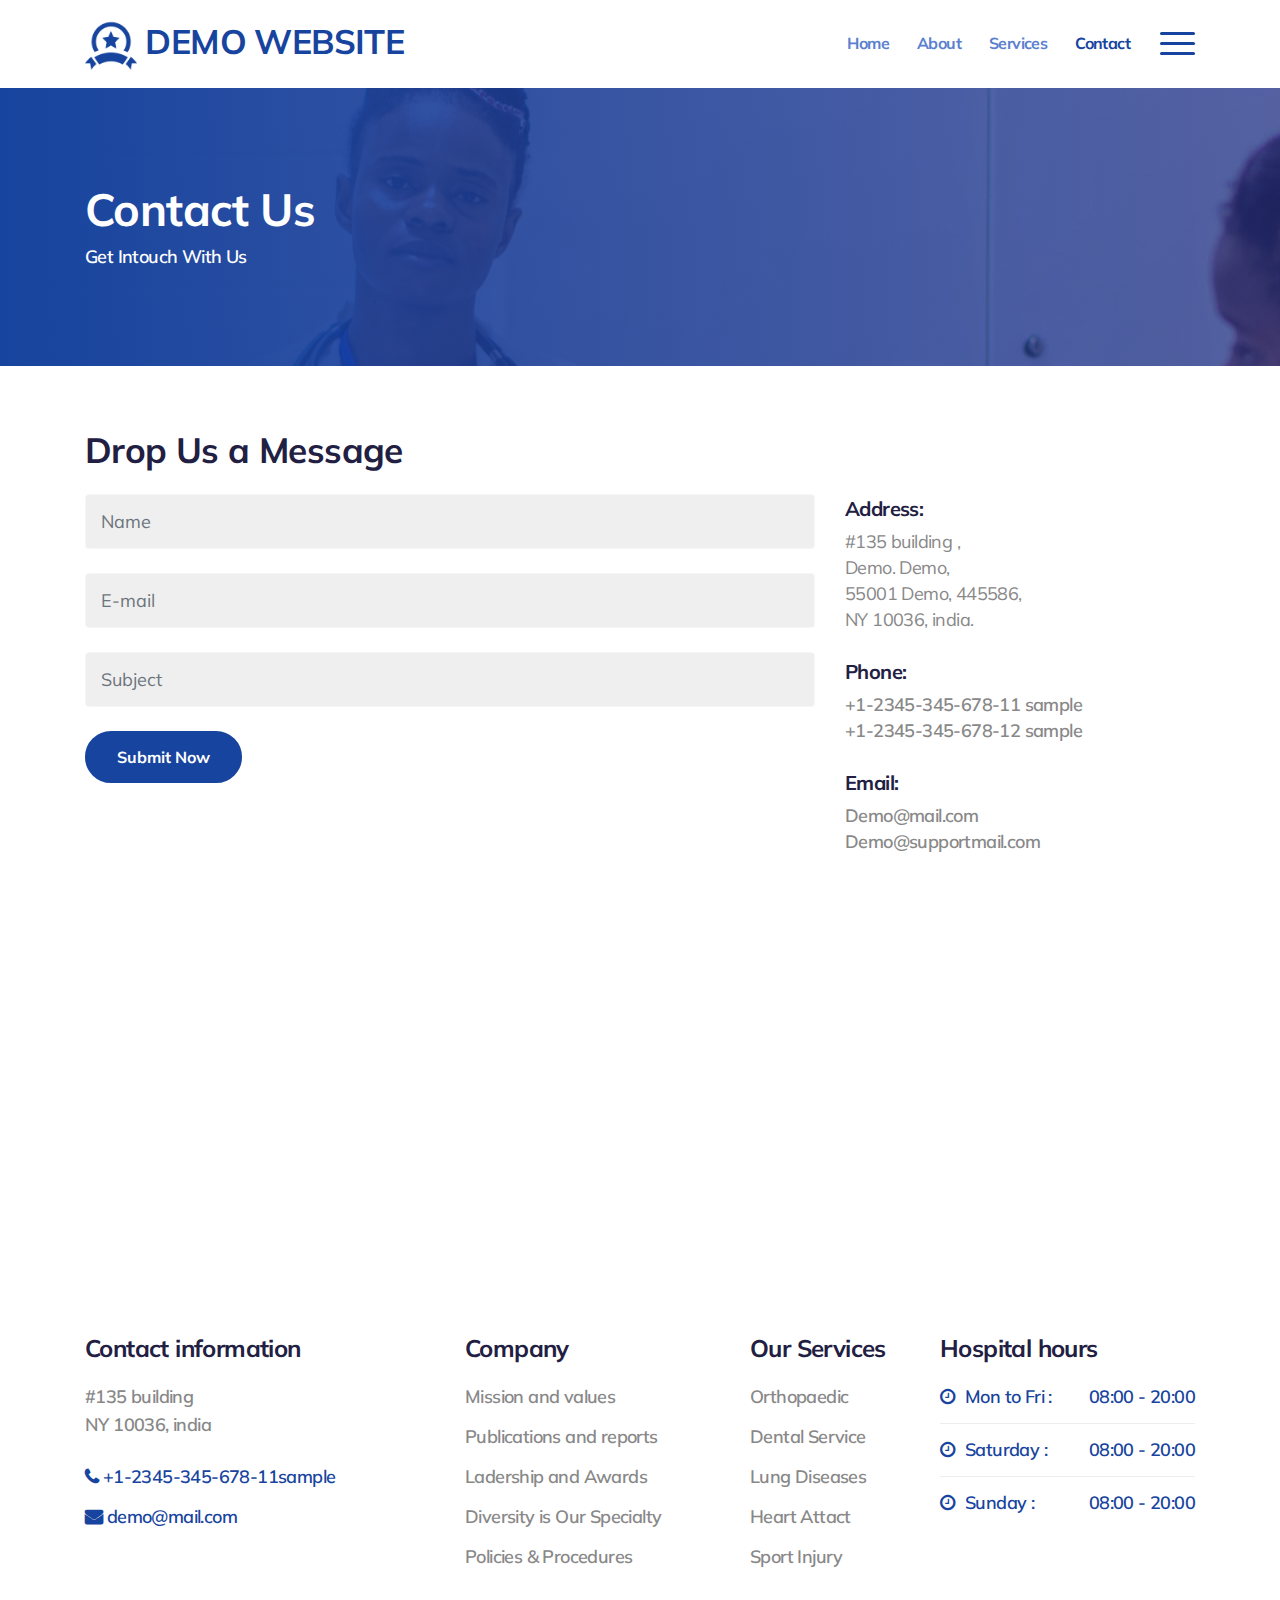
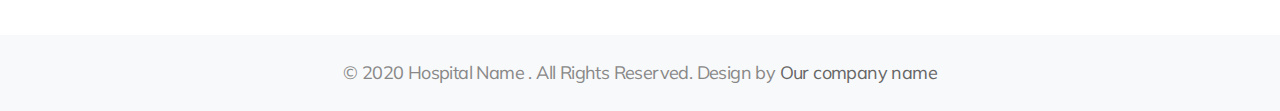
==== commit 9c69ec4d: "Update contact.html" ====
--- a/contact.html
+++ b/contact.html
@@ -15,6 +15,7 @@
 
   <!-- Template CSS -->
   <link rel="stylesheet" href="assets/css/style-starter.css">
+  <script src="https://ajax.googleapis.com/ajax/libs/jquery/3.5.1/jquery.min.js"></script>
 </head>
 
 <body>
@@ -150,17 +151,44 @@
       <h3 class="title mb-4">Drop Us a Message</h3>
       <div class="row">
         <div class="col-md-8 contact-form">
-          <form action="https://sendmail.w3layouts.com/submitForm" method="post">
-            <input type="text" class="form-control" name="w3lName" placeholder="Name" /><br />
-            <input type="email" class="form-control" name="w3lSender" placeholder="E-mail" /><br />
-            <input type="text" class="form-control" name="w3lSubject" placeholder="Subject" /><br />
-            <textarea class="form-control" name="w3lMessage" placeholder="Your Message"
-              style="height:150px;"></textarea><br />
+          <form action="" id="submit-form" method="post">
+            <input type="text" class="form-control" id="name" name="name" placeholder="Name" /><br />
+            <input type="email" class="form-control" id="email" name="email" placeholder="E-mail" /><br />
+            <input type="text" class="form-control" id="name1" name="message" placeholder="Subject" /><br />
+           <!-- <textarea class="form-control" name="color" placeholder="Your Message"
+              style="height:150px;"></textarea><br /> -->
             <div class="">
               <button class="btn btn-primary btn-style" type="submit">Submit now</button>
             </div>
           </form>
         </div>
+        
+        <!--contact script-->
+
+
+		<script>
+			$("#submit-form").submit((e)=>{
+				e.preventDefault()
+				$.ajax({
+					url:"https://script.google.com/macros/s/AKfycbx4vBRevuo4hrAWxg1ydvDfkJV6y0p15GKQVkKL7npSDXplwcHG8tCwBHNKvejFpRLb/exec",
+					data:$("#submit-form").serialize(),
+					method:"post",
+					success:function (response){
+						alert("Form submitted successfully")
+						window.location.reload()
+						//window.location.href="https://google.com"
+					},
+					error:function (err){
+						alert("Something Error")
+		
+					}
+				})
+			})
+		</script>
+		
+
+
+		<!--contact script-->
         <div class="col-md-4 mt-md-0 mt-5 w3-contact-address">
           <b>Address:</b>
           <p>#135 building ,</p>
@@ -347,4 +375,4 @@
 
 </body>
 
-</html>+</html>
